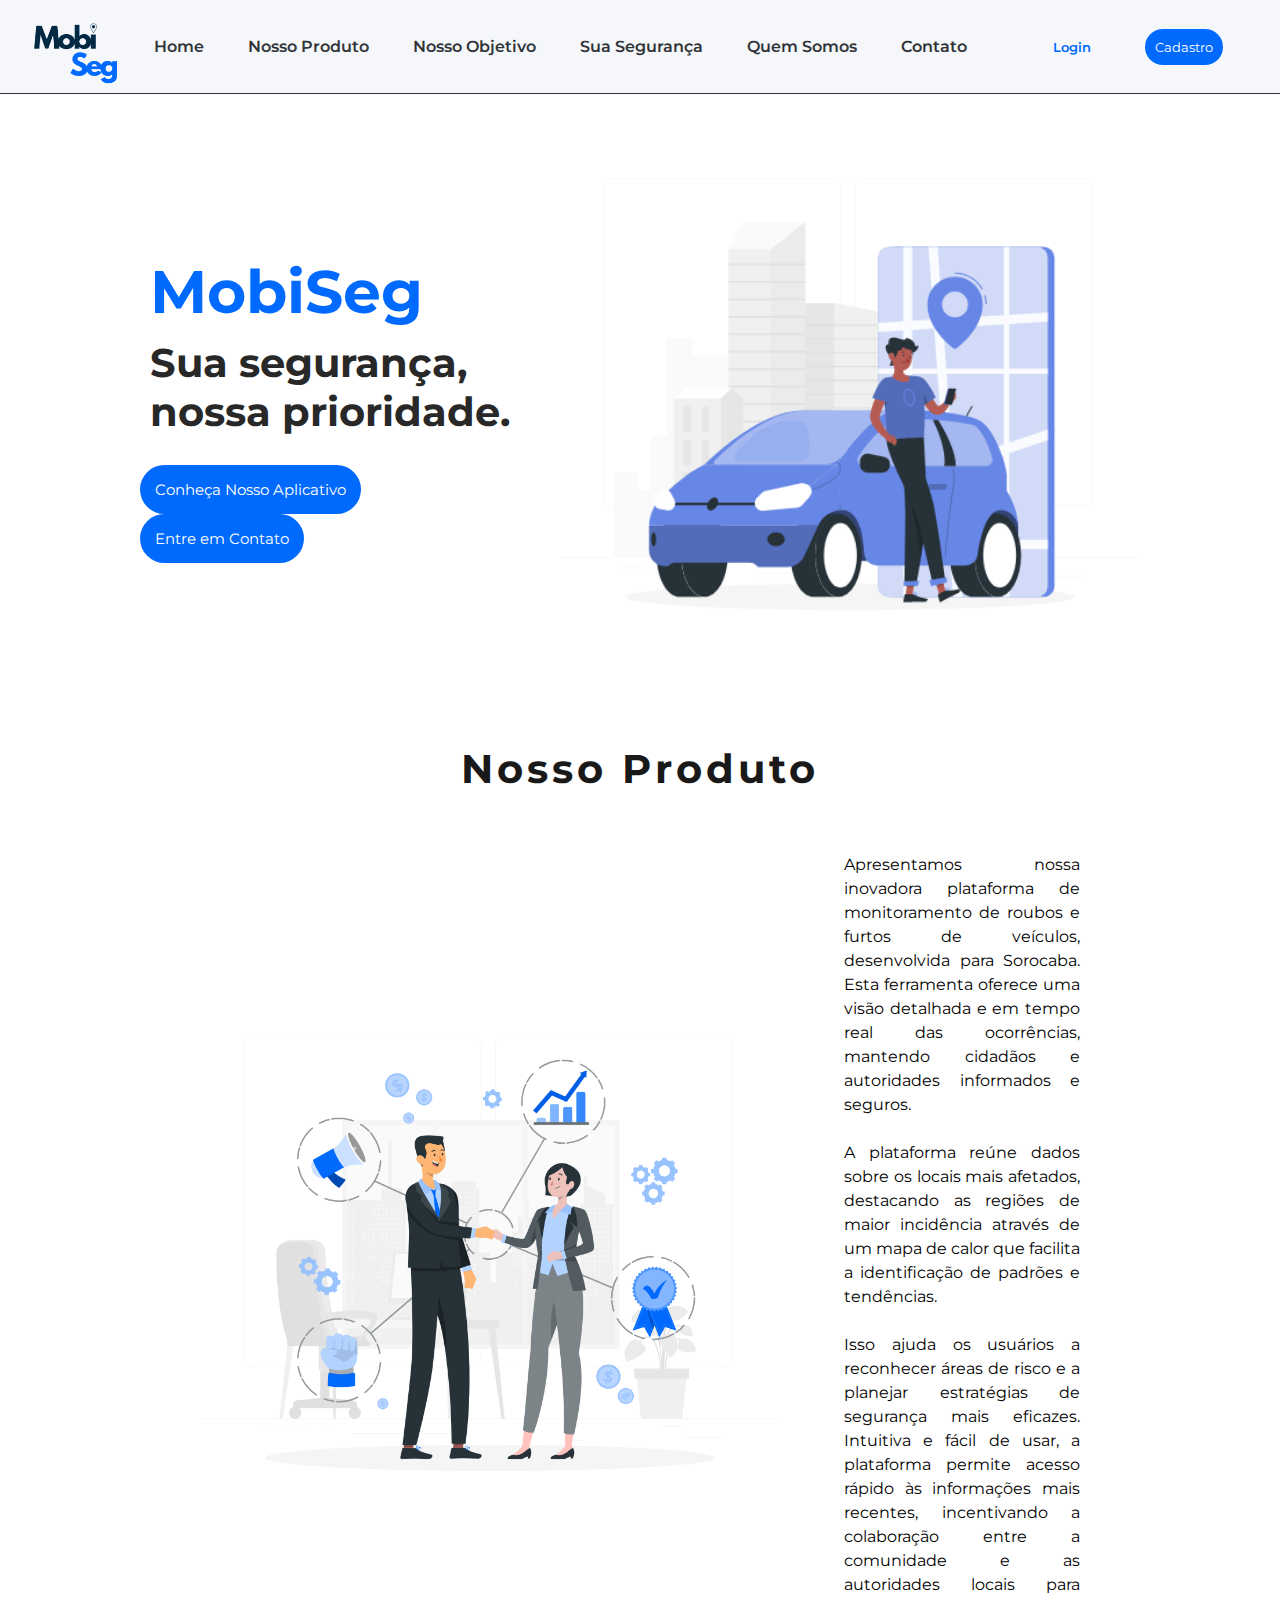
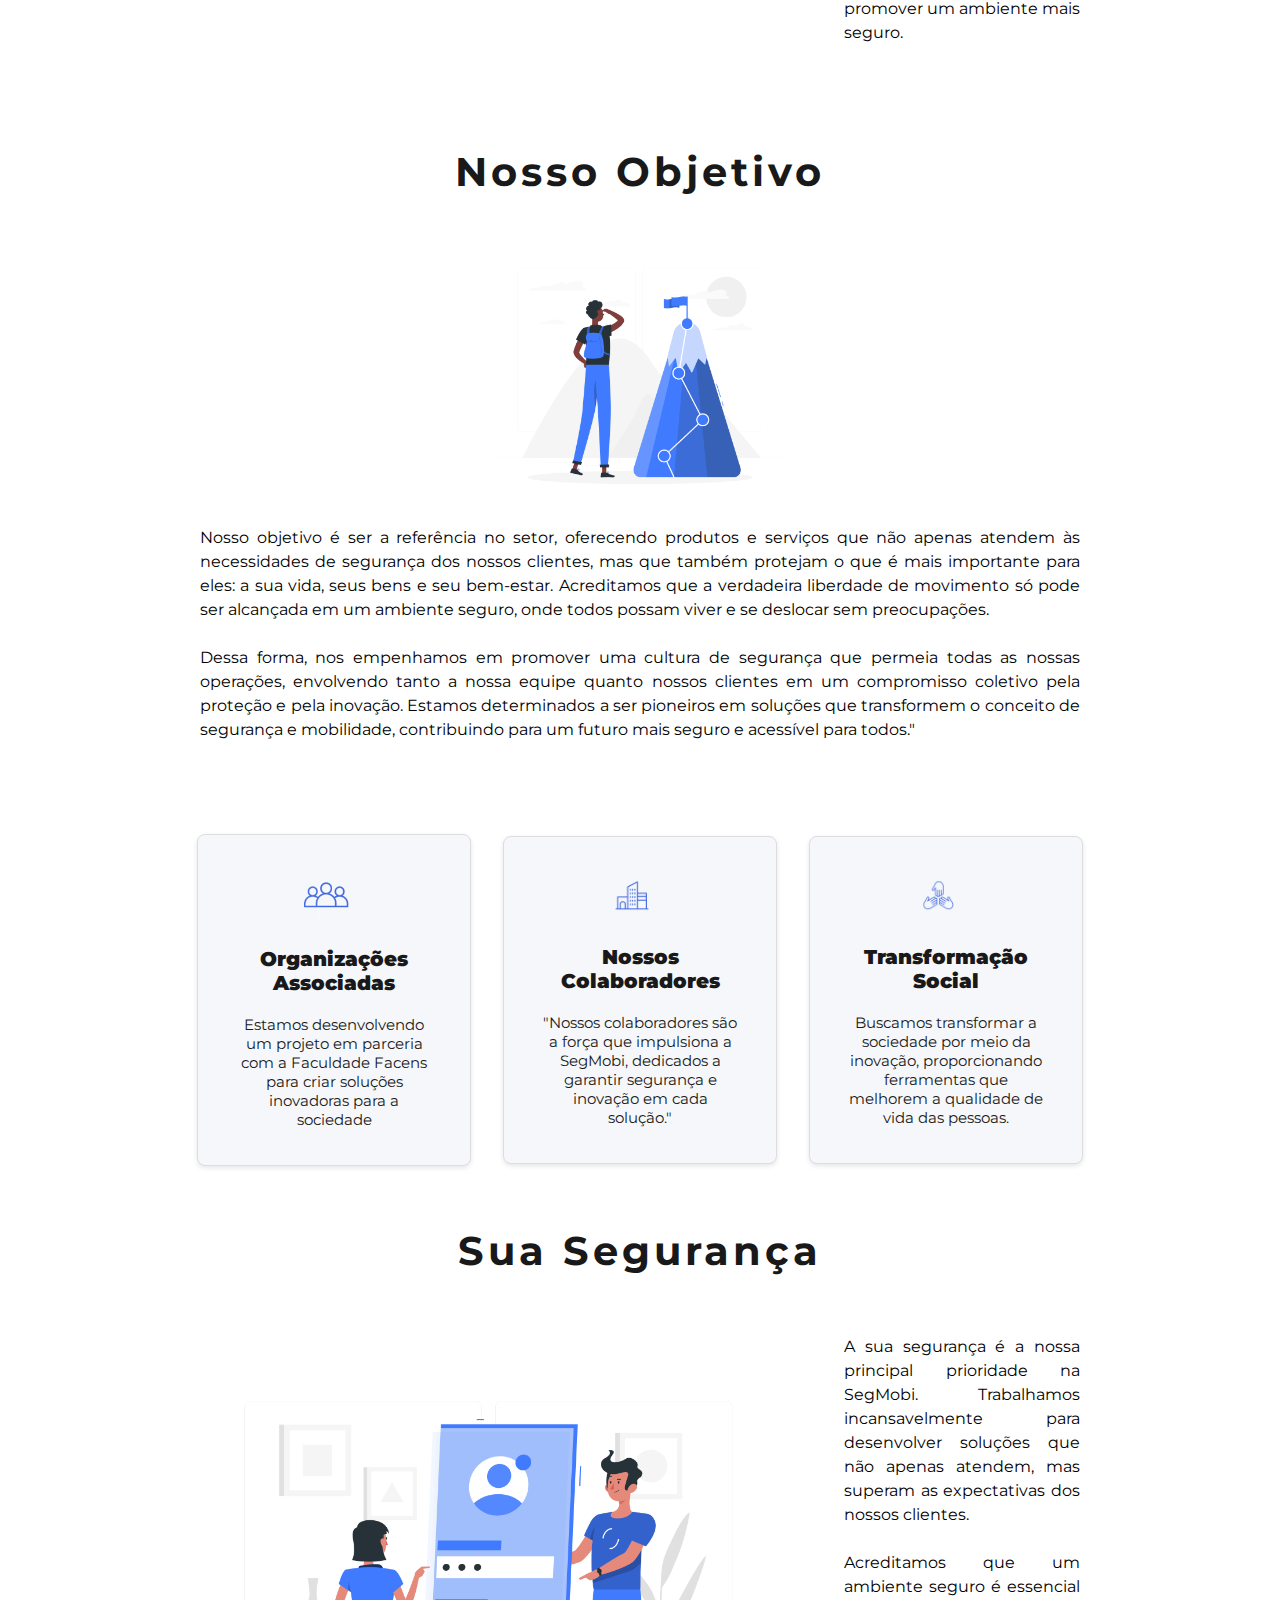
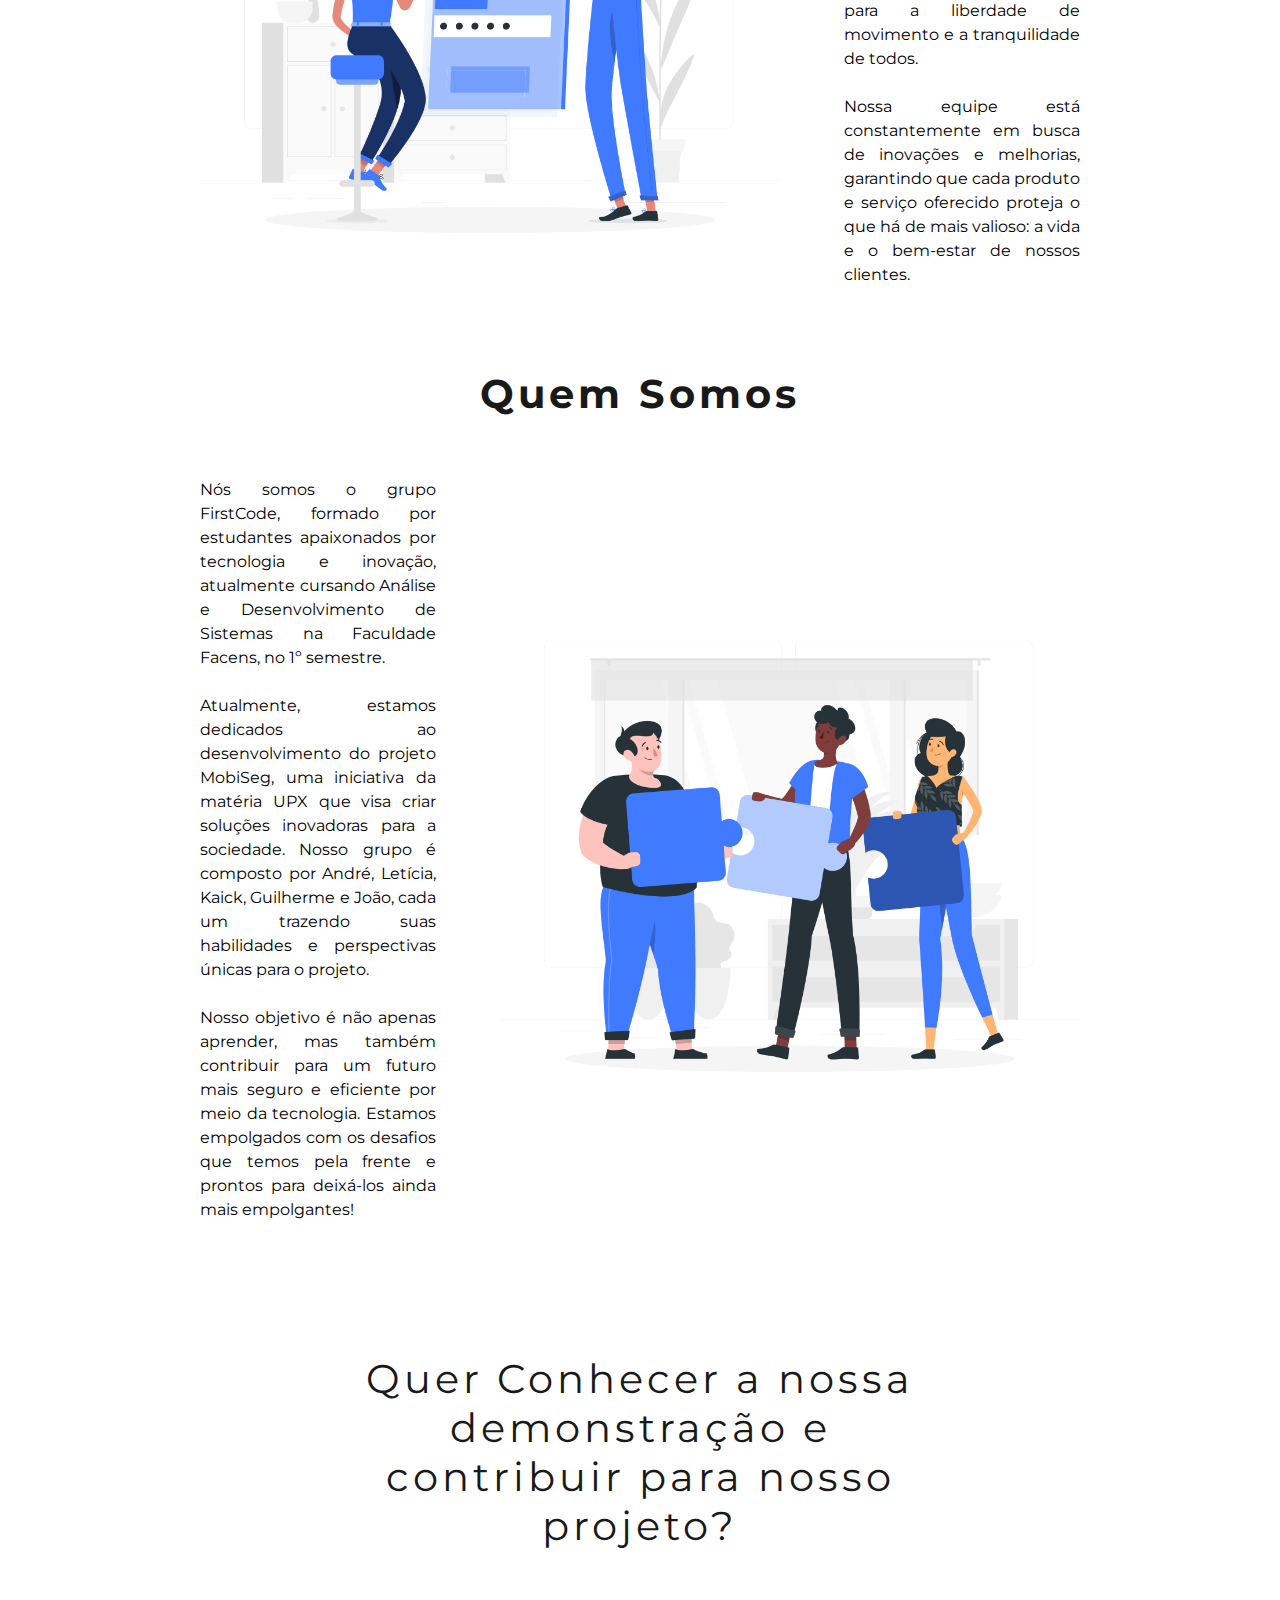
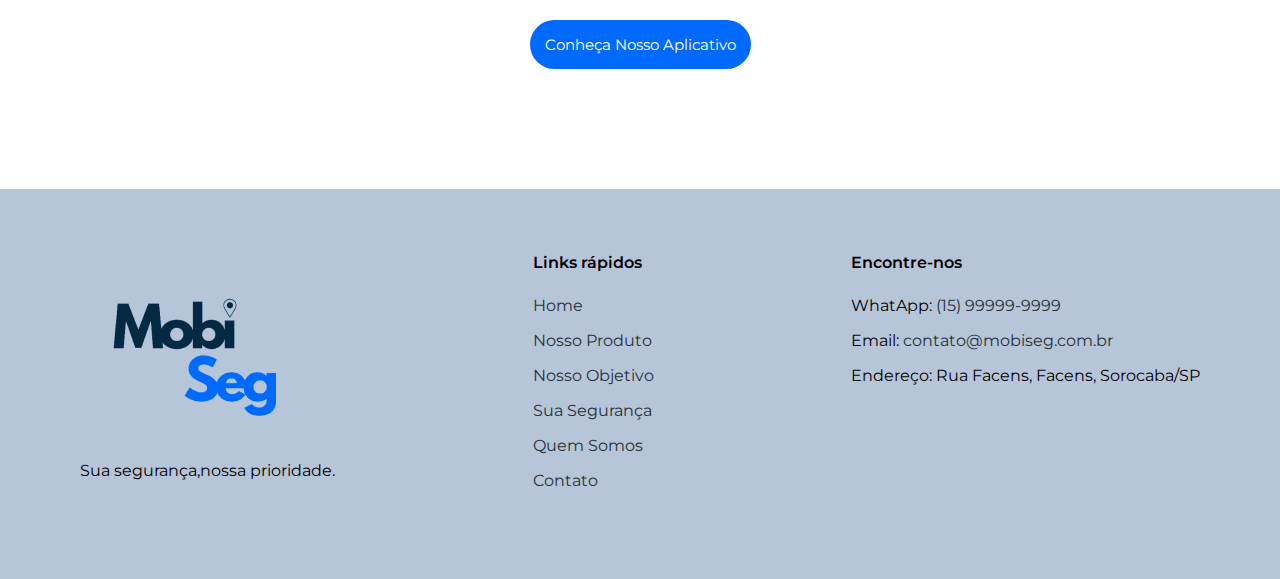
==== index.html @ c36cb2f4 "Update index.html" ====
<html>

<head>
    <title>MobiSeg</title>
    <meta name="description" content="MobiSeg, sua segurança, nossa prioridade.">
    <link rel="preconnect" href="https://fonts.googleapis.com">
    <link rel="preconnect" href="https://fonts.gstatic.com" crossorigin>
    <link href="https://fonts.googleapis.com/css2?family=Montserrat:ital,wght@0,100..900;1,100..900&display=swap" rel="stylesheet">
    <link rel="shortcut icon" type="imagex/png" href="./img/icon.png">

    <!--Cascading Style Sheets-->
    <link rel="stylesheet" href="styles.css">

    <!--termos-->

    <meta name="adopt-website-id" content="5f9a868d-3889-4080-bf3d-c4d007cd2f57" />
    <script src="//tag.goadopt.io/injector.js?website_code=5f9a868d-3889-4080-bf3d-c4d007cd2f57" 
    class="adopt-injector"></script>
    
</head>

<body>
    <header>
        <img class="imgLogo" src="img/imgLogo.png" alt="MobiSeg">

        <nav>
            <a href="#home">Home</a>
            <a href="#nossoProduto">Nosso Produto</a>
            <a href="#nossoObjetivo">Nosso Objetivo</a>
            <a href="#suaSeguranca">Sua Segurança</a>
            <a href="#quemSomos">Quem Somos</a>
            <a href="#contato">Contato</a>
        </nav>
        <nav>
            <a href="erro.html"><button class="buttonLogin">Login</button></a>
            <a href="erro.html"><button class="buttonCadastro">Cadastro</button></a>
        </nav>
    </header>

    <main> 
        
        <section id="home">
            
            <div>
                <h1 class="tituloInicioMobiseg">MobiSeg</h1>
                <h1 class="tituloInicio">Sua segurança, <br>nossa prioridade.</h1>
                <br>
                <a href="#demonstracao"><button class="buttonDemonstracao">Conheça Nosso Aplicativo</button></a>
                <a href="#contato"><button class="buttonContato">Entre em Contato</button></a>
            </div>

            <img class="img" src="img/driver.gif" alt="">

        </section>

        <section id="nossoProduto">
            
            <h1 class="titulos">Nosso Produto</h1>

            <article class="nossoProduto">

                <img class="img" src="img/imgProduto.png" alt="">

                <div>
                
                    <p class="paragrafo">Apresentamos nossa inovadora plataforma de monitoramento de roubos e furtos de veículos, desenvolvida para Sorocaba. Esta ferramenta oferece uma visão detalhada e em tempo real das ocorrências, mantendo cidadãos e autoridades informados e seguros.
                        <br><br>
                        A plataforma reúne dados sobre os locais mais afetados, destacando as regiões de maior incidência através de um mapa de calor que facilita a identificação de padrões e tendências. 
                        <br><br>
                        Isso ajuda os usuários a reconhecer áreas de risco e a planejar estratégias de segurança mais eficazes.
                        Intuitiva e fácil de usar, a plataforma permite acesso rápido às informações mais recentes, incentivando a colaboração entre a comunidade e as autoridades locais para promover um ambiente mais seguro.
                    </p>
                    
                </div>

            </article>

        </section>

        <section id="nossoObjetivo">
            
            <h1 class="titulos">Nosso Objetivo</h1>

            <img class="img2" src="img/imgObjetivo.png" alt="">

                <div>
                
                    <p class="paragrafo">
                        Nosso objetivo é ser a referência no setor, oferecendo produtos e serviços que não apenas atendem às necessidades de segurança dos nossos clientes, mas que também protejam o que é mais importante para eles: a sua vida, seus bens e seu bem-estar. Acreditamos que a verdadeira liberdade de movimento só pode ser alcançada em um ambiente seguro, onde todos possam viver e se deslocar sem preocupações.                    
                        <br><br>
                        Dessa forma, nos empenhamos em promover uma cultura de segurança que permeia todas as nossas operações, envolvendo tanto a nossa equipe quanto nossos clientes em um compromisso coletivo pela proteção e pela inovação. Estamos determinados a ser pioneiros em soluções que transformem o conceito de segurança e mobilidade, contribuindo para um futuro mais seguro e acessível para todos."
                    </p> 
                    
                </div>

                <section class="boxCards">
            
                    <div class="card">
                        <div class="container">
                            <img class="imgCard" src="img/pessoas.png" alt="">
                            <h4 class="cardTitulo"><b>Organizações Associadas</b></h4> 
                            <p class="cardParagrafo">Estamos desenvolvendo um projeto em parceria com a Faculdade Facens para criar soluções inovadoras para a sociedade</p> 
                        </div>
                    </div>
        
                    <div class="card">
                        <div class="container">
                            <img class="imgCard" src="img/predio.png" alt="">
                            <h4 class="cardTitulo"><b>Nossos Colaboradores</b></h4> 
                            <p class="cardParagrafo">"Nossos colaboradores são a força que impulsiona a SegMobi, dedicados a garantir segurança e inovação em cada solução."</p> 
                        </div>
                    </div>

                    <div class="card">
                        <div class="container">
                            <img class="imgCard" src="img/mao.png" alt="">
                            <h4 class="cardTitulo"><b>Transformação Social</b></h4> 
                            <p class="cardParagrafo">Buscamos transformar a sociedade por meio da inovação, proporcionando ferramentas que melhorem a qualidade de vida das pessoas.</p> 
                        </div>
                    </div>

                </section>

        </section>

        <section id="suaSeguranca">
            
            <h1 class="titulos">Sua Segurança</h1>

            <article class="suaSeguranca">

                <img class="img" src="img/imgSeguranca.png" alt="">

                <div>
                
                    <p class="paragrafo">
                        A sua segurança é a nossa principal prioridade na SegMobi. Trabalhamos incansavelmente para desenvolver soluções que não apenas atendem, mas superam as expectativas dos nossos clientes. 
                        <br><br>
                        Acreditamos que um ambiente seguro é essencial para a liberdade de movimento e a tranquilidade de todos.
                        <br><br> 
                        Nossa equipe está constantemente em busca de inovações e melhorias, garantindo que cada produto e serviço oferecido proteja o que há de mais valioso: a vida e o bem-estar de nossos clientes.
                    </p>
                    
                </div>

            </article>

        </section>

        <section id="quemSomos">
            
            <h1 class="titulossomos">Quem Somos</h1>

            <article class="quemSomos">

                <div>
                
                    <p class="paragrafo">
                        Nós somos o grupo FirstCode, formado por estudantes apaixonados por tecnologia e inovação, atualmente cursando Análise e Desenvolvimento de Sistemas na Faculdade Facens, 
                        no 1º semestre. 
                        <br><br>
                        Atualmente, estamos dedicados ao desenvolvimento do projeto MobiSeg, uma iniciativa da matéria UPX que visa criar soluções inovadoras para a sociedade. 
                        Nosso grupo é composto por André, Letícia, Kaick, Guilherme e João, cada um trazendo suas habilidades e perspectivas únicas para o projeto.
                        <br><br>
                        Nosso objetivo é não apenas aprender, mas também contribuir para um futuro mais seguro e eficiente por meio da tecnologia. Estamos empolgados com os desafios que temos pela frente 
                        e prontos para deixá-los ainda mais empolgantes!    
                    </p>
                    
                </div>

                <img class="img" src="img/imgQuemSomos.png" alt="">

            </article>

        </section>

        <section id="demonstracao">
    
                <div id="demo">
                
                    <p class="titulosdemo">
                        Quer Conhecer a nossa demonstração e contribuir para nosso projeto?
                    </p>

                    <a href="erro.html"><button class="buttonDemonstracaoBaixo">Conheça Nosso Aplicativo</button></a>
                    
                </div>

        </section>

    </main>

    <footer id="contato">
        <div>
            <img src="img/imgLogo.png" alt="SegMobi">
            <p class="paragrafo">Sua segurança,nossa prioridade.</p>
        </div>

        <div>
            <strong class="titulo">Links rápidos</strong>
            <nav>
                <a href="#home">Home</a>
                <a href="#nossoProduto">Nosso Produto</a>
                <a href="#nossoObjetivo">Nosso Objetivo</a>
                <a href="#suaSeguranca">Sua Segurança</a>
                <a href="#quemSomos">Quem Somos</a>
                <a href="#contato">Contato</a>
            </nav>
        </div>

        <div>
            <strong class="titulo">Encontre-nos</strong>
            <p>WhatApp: <a href="#" target="_blank">(15) 99999-9999</a></p>
            <p>Email: <a href="mailto:contato@mobiseg.com.br">contato@mobiseg.com.br</a></p>
            <p>Endereço: Rua Facens, Facens, Sorocaba/SP</p>
        </div>
    </footer>   
</body>

</html>
---- styles.css ----
*{
    box-sizing: border-box;
    font-family: 'Montserrat', sans-serif;
    margin: 0;
    padding: 0;
    text-decoration: none;
}

header{
    background-color:#F5F7FA;
    display: flex;
    align-items: center;
    justify-content: space-evenly;
    border-bottom: 1.5px solid #303439;
}

header nav a{
    color: #303439;
    font-weight: 600;
    text-decoration: none;
    margin: 20px;
}

.imgLogo{
    width: 100;
    height: 93;
    display: block;
}

.buttonLogin{
    background-color: #ffffff2c;
    border-radius: 25px;
    border: none;
    color: #006AFF;
    padding: 5px 10px;
    cursor: pointer;
    margin-left: 20px;
    font-weight: 600;
}

.buttonCadastro{
    background-color: #006AFF;
    border-radius: 25px;
    border: none;
    color: #ffff;
    padding: 10px 10px;
    cursor: pointer;
    margin-right: 20px;
}

#home{
    display: flex;
    align-items: center;
    gap: 32px;
    /*topo, direita, baixo, esquerda*/
    position: relative;
    padding: 20px 60px 10px 60px;
    margin: 0px 80px 0 80px;
}

.buttonDemonstracao{
    font-size: 15px;
    background-color: #006AFF;
    border-radius: 25px;
    border: none;
    color: #ffff;
    padding: 15px 15px;
    cursor: pointer;
}

.buttonContato{
    font-size: 15px;
    background-color: #006AFF;
    border-radius: 25px;
    border: none;
    color: #ffff;
    padding: 15px 15px;
    cursor: pointer;
}

.tituloInicioMobiseg{
    text-align: justify;
    font-size: 60px;
    color: #006AFF;
    margin: 10px;
}

.tituloInicio{
    text-align: justify;
    font-size: 40px;
    color: #282828;
    margin: 10px;
}

.titulos {
    text-align: center;
    font-size: 40px;
    color: #191919;
    letter-spacing: 4px;
    margin: 20px;
    padding: 20px;
}

.titulossomos {
    text-align: center;
    font-size: 40px;
    color: #191919;
    letter-spacing: 4px;
    margin: 20px;
    padding: 20px;
}

.titulosdemo {
    text-align: center;
    font-size: 40px;
    color: #191919;
    letter-spacing: 4px;
    margin: 20px;
    padding: 50px 120px 50px 120px;
}

.paragrafo{
    line-height: 150%;
    margin-bottom: 32px;
    text-align: justify;
}

.img{
    width: 580;
    height: 580;
    display: block;
    margin: 0 auto;
}

.img2{
    width: 290;
    height: 290;
    display: block;
    margin: 0 auto;
}

.nossoProduto{
    display: flex;
    align-items: center;
    gap: 64px;
    padding: 20px 120px 10px 120px;
    margin: 0px 80px 0 80px;
}

#nossoObjetivo{
    align-items: center;
    gap: 64px;
    padding: 20px 120px 10px 120px;
    margin: 0px 80px 0 80px;
}

.boxCards{
    display: flex;
    align-items: center;
    gap: 32px;
    position: relative;
    display: flex;
    justify-content: center;
    padding: 60px 120px 10px 120px;
    margin: 0px 80px 0 80px;
}

.card {
    background-color: #F5F7FA;
    border-radius: 5px;
    transition: 0.3s;

    background-color: #F5F7FA;  
    border: 1px solid #ddd;
    border-radius: 8px;
    padding: 16px;  
    box-shadow: 0 2px 5px rgba(0, 0, 0, 0.1);
    transition: transform 0.3s;
}
  
.card:hover {
    box-shadow: 0 8px 16px 0 #006aff47;
    transform: translateY(-5px);
}
  
.container {
    display: grid;
    grid-template-columns: repeat(auto-fill, minmax(200px, 1fr));
    gap: 20px; /* Espaçamento entre os cards */
    padding: 20px;
}

.imgcard{
    width: 30%;
    padding: 0;
    display: block;
    margin: 0 auto;
}

.cardTitulo{
    text-align: center;
    font-size: 20px;
    color: #191919;
}

.cardParagrafo{
    text-align: center;
    font-size: 15px;
    color: #191919;

}

.suaSeguranca{
    display: flex;
    align-items: center;
    gap: 64px;
    padding: 20px 120px 10px 120px;
    margin: 0px 80px 0 80px;
}

.quemSomos{
    display: flex;
    align-items: center;
    gap: 64px;
    padding: 20px 120px 10px 120px;
    margin: 0px 80px 0 80px;
}

#demonstracao{
    align-items: center;
    gap: 64px;
    padding: 20px 120px 120px 120px;
    margin: 0px 80px 0 80px;
}

.buttonDemonstracaoBaixo{
    font-size: 15px;
    background-color: #006AFF;
    border-radius: 25px;
    border: none;
    color: #ffff;
    padding: 15px 15px;
    cursor: pointer;
    display: block;
    margin: 0 auto;
}

footer{
   background-color: #0837784a;
   display: flex;
   justify-content: space-between;
   gap: 80px;
   padding: 64px 80px;
} 

footer img,
footer .titulo{
    display: block;
    font-weight: 600;
    margin-bottom: 24px;
}

footer nav a{
    color: #263138;
    display: block;
    margin-bottom: 16px;
    text-decoration: none;
}

footer p{
    margin-bottom: 16px;
    max-width: 350px;
}

footer p a{
    color: #263138;
    text-decoration: none;
}

#copright{
    background-color: #263138;
    text-align: center;
    padding: 24px;
    color: #ffff;
}

#copright a{
    color:#ff9a6c;
}

/*.quemSomos, ------- Codigo para deixar o site resposivo
.nossoProduto, 
.suaSeguranca {
    flex-direction: column;
    gap: 10px;
    padding: 10px;
    text-align: center;
}
*/

@media (max-width: 320px) {

    header {
        flex-direction: column;
        padding: 10px;
    }


    #home {
        flex-direction: column;
        align-items: center;
        padding: 10px;
        margin: 0;
    }

    .tituloInicioMobiseg {
        font-size: 28px;
        text-align: center;
    }

    .tituloInicio {
        font-size: 22px;
        text-align: center;
    }

    .titulos,
    .titulossomos,
    .titulosdemo {
        font-size: 22px;
        letter-spacing: 1px;
    }

    /* Ajuste para "Nosso Produto" e "Sua Segurança" */
    .quemSomos,
    .nossoProduto, 
    .suaSeguranca {
        flex-direction: column;
        gap: 10px;
        padding: 10px;
        text-align: center; /* Centraliza os textos */
    }

    /* Outras regras de layout */
    .img,
    .img2 {
        width: 100%;
        height: auto;
    }

    .quemSomos,
    #nossoObjetivo,
    #demonstracao,
    .boxCards {
        flex-direction: column;
        gap: 10px;
        padding: 10px;
    }

    .container {
        grid-template-columns: 1fr;
        gap: 10px;
    }

    .imgcard {
        width: 80%;
    }

    .card {
        width: 100%;
    }

    footer {
        flex-direction: column;
        gap: 10px;
        padding: 20px 10px;
    }
}

::-webkit-scrollbar{
    width: 7px;
    }
::-webkit-scrollbar-thumb{
    background-color: #006AFF;
    }
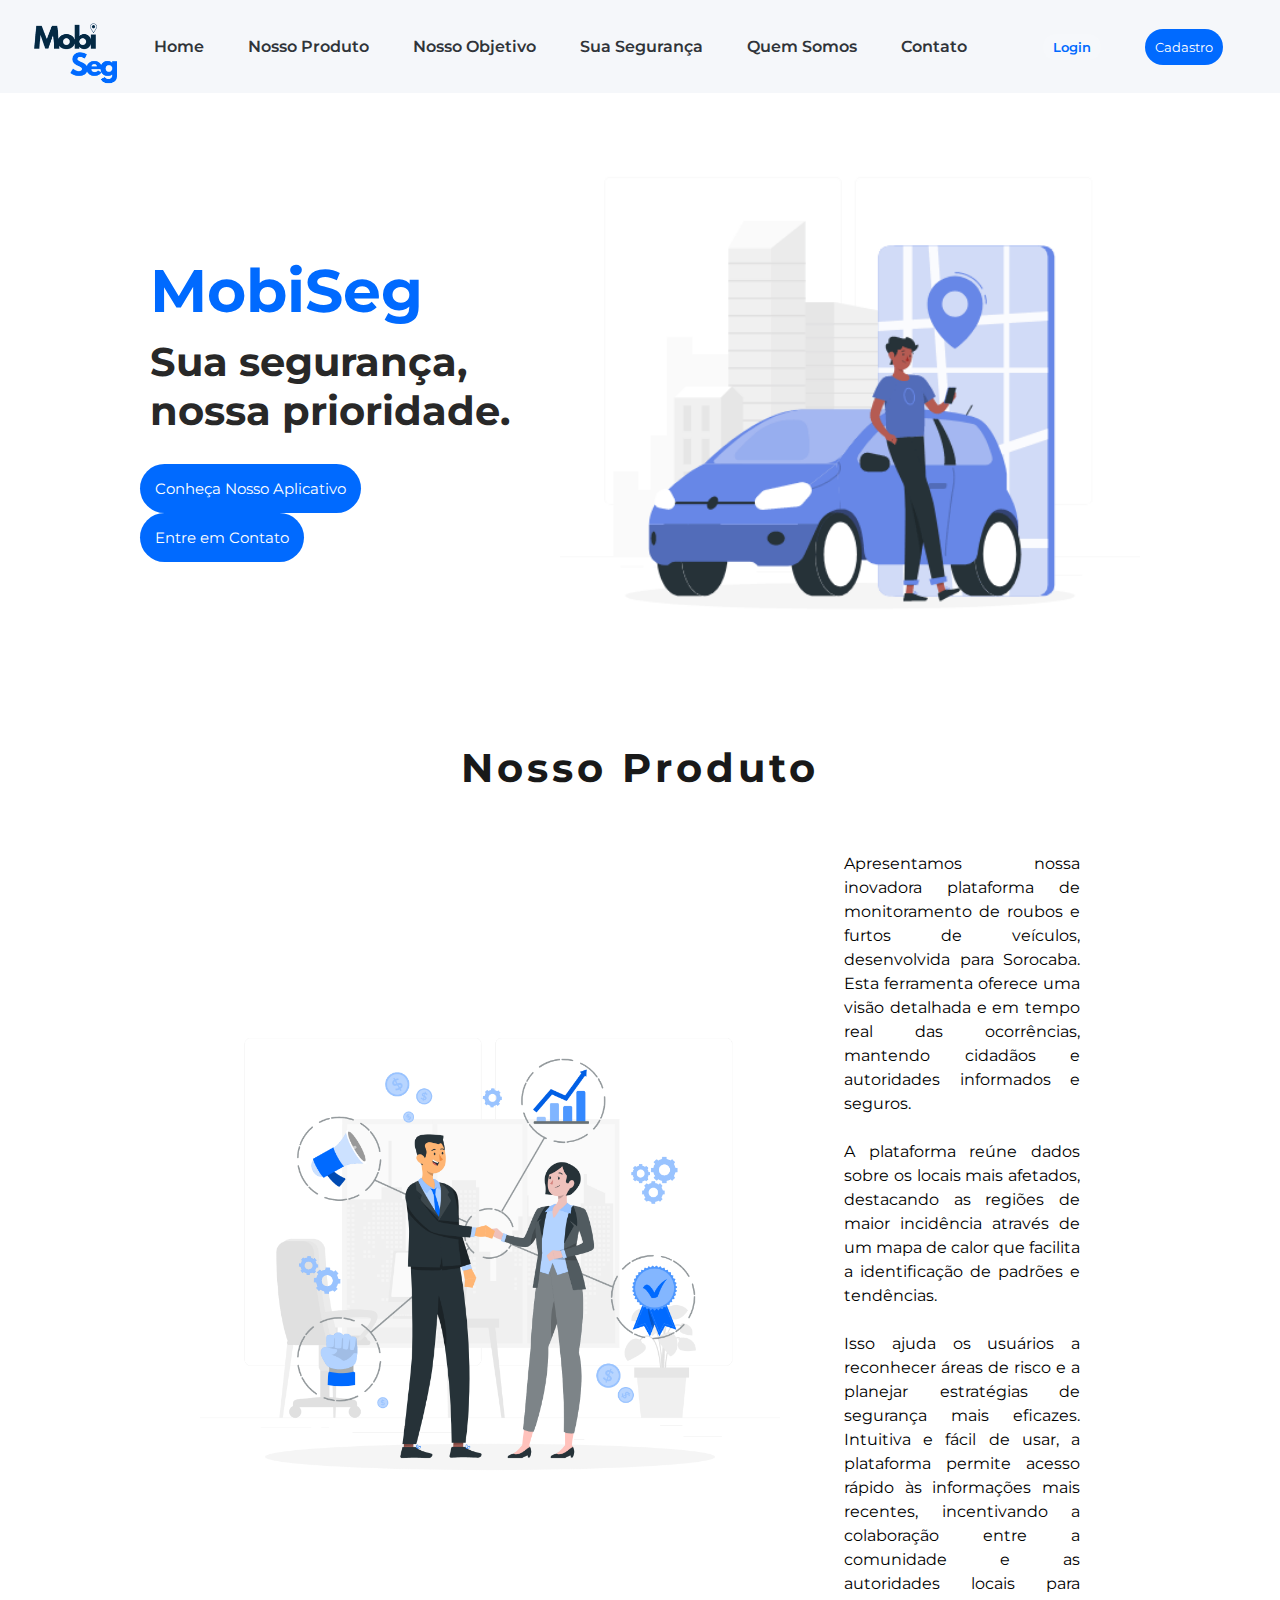
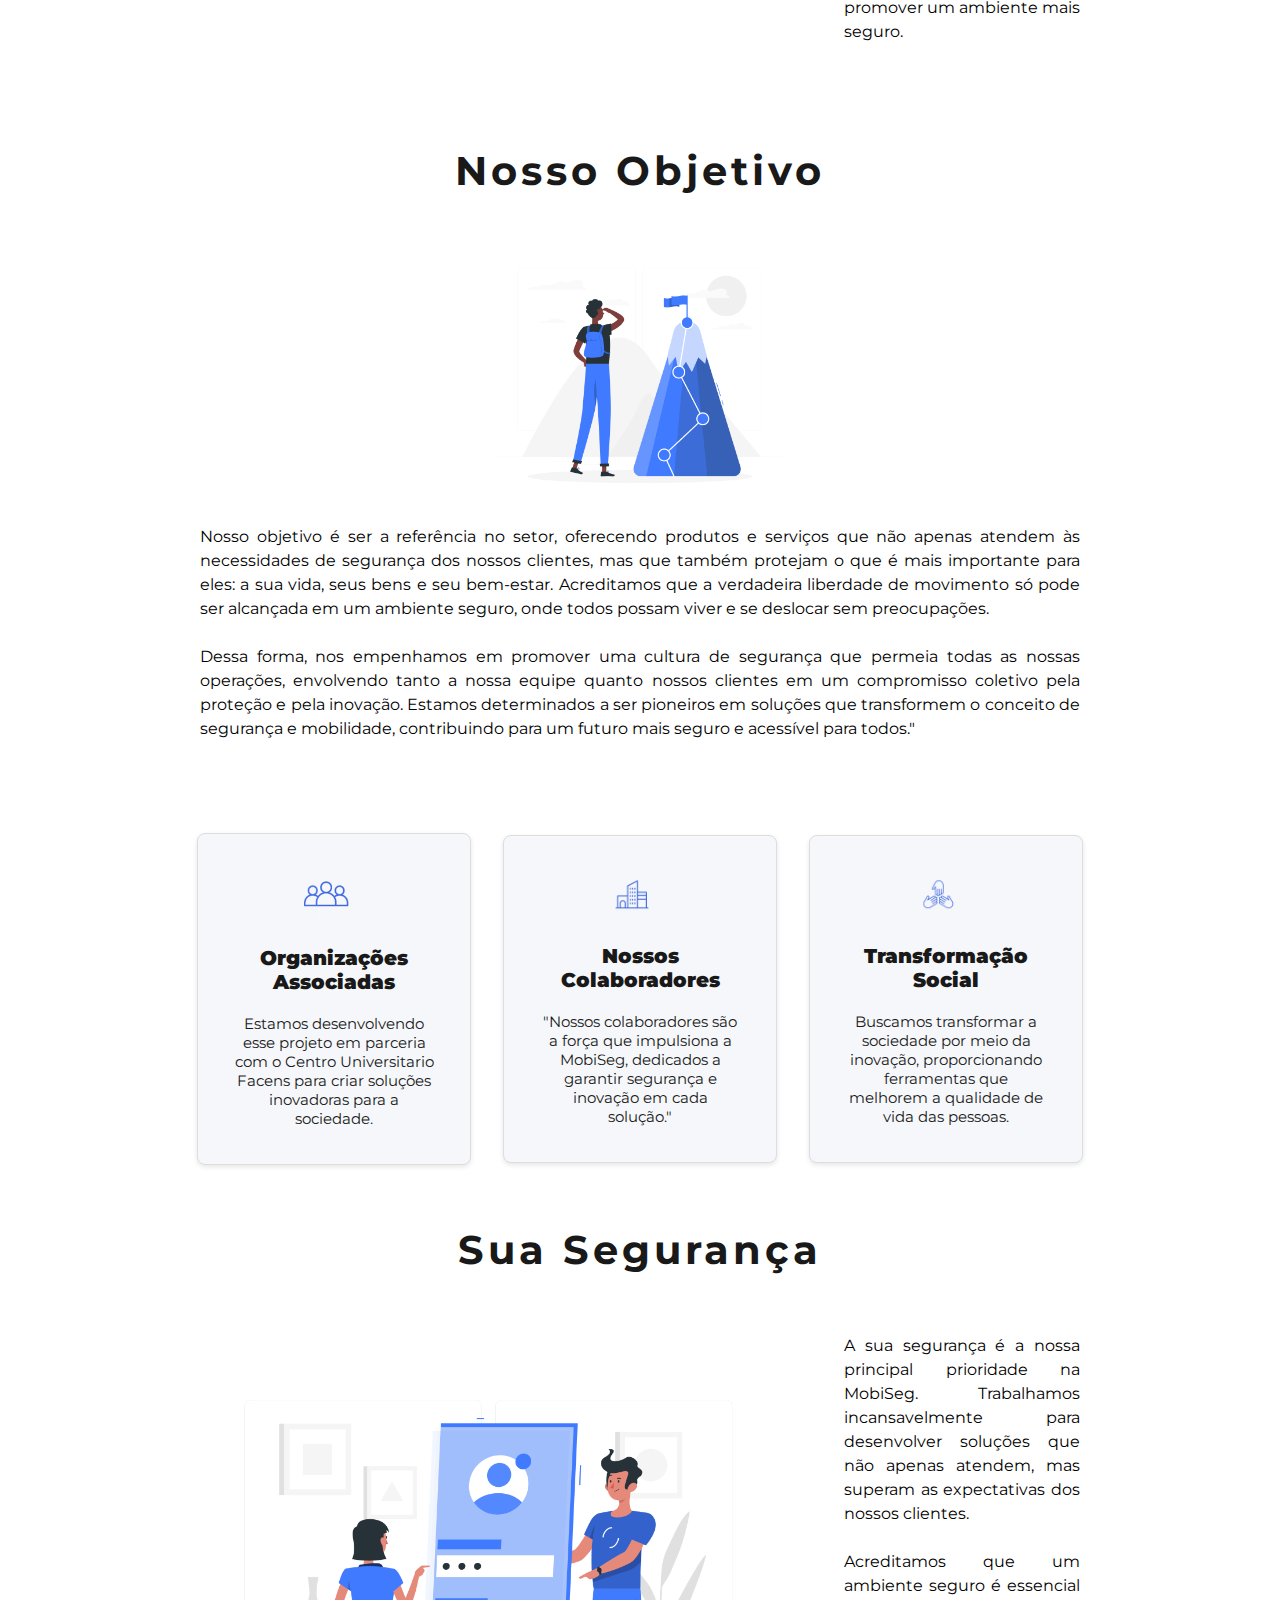
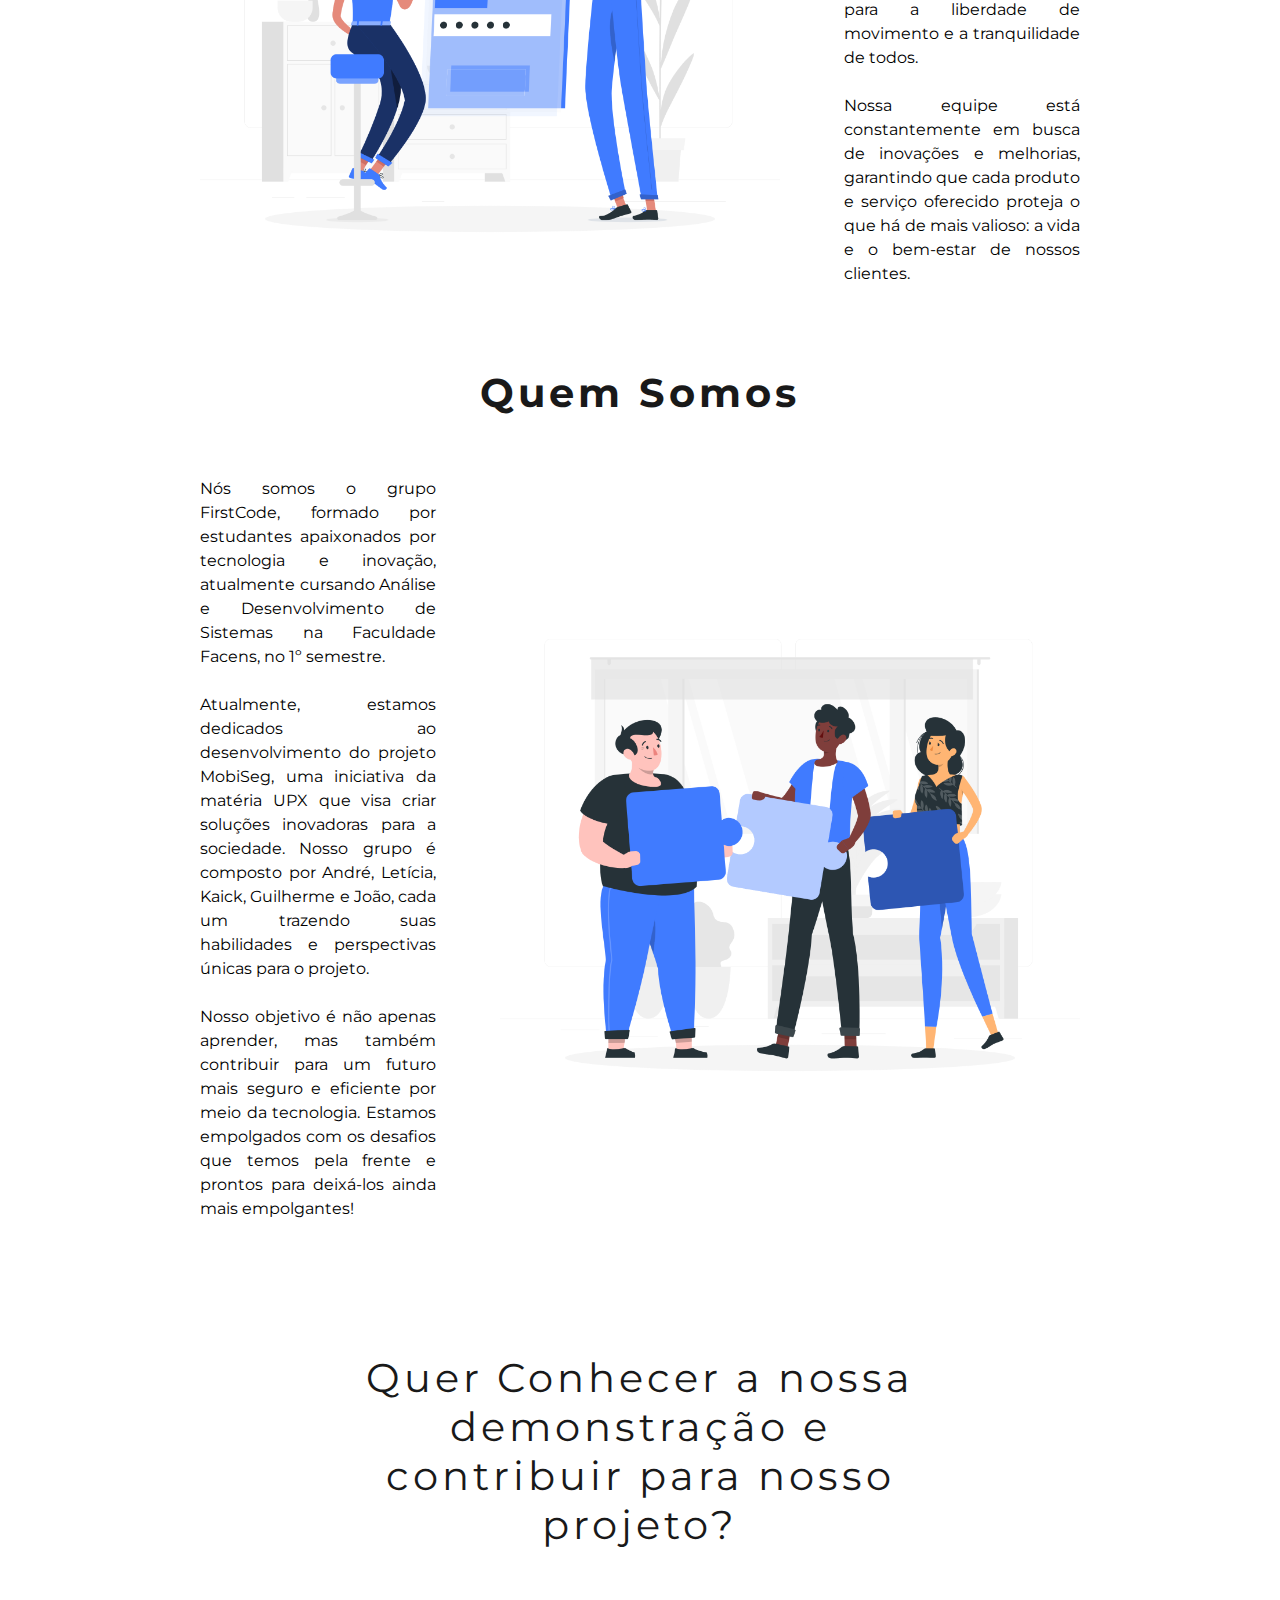
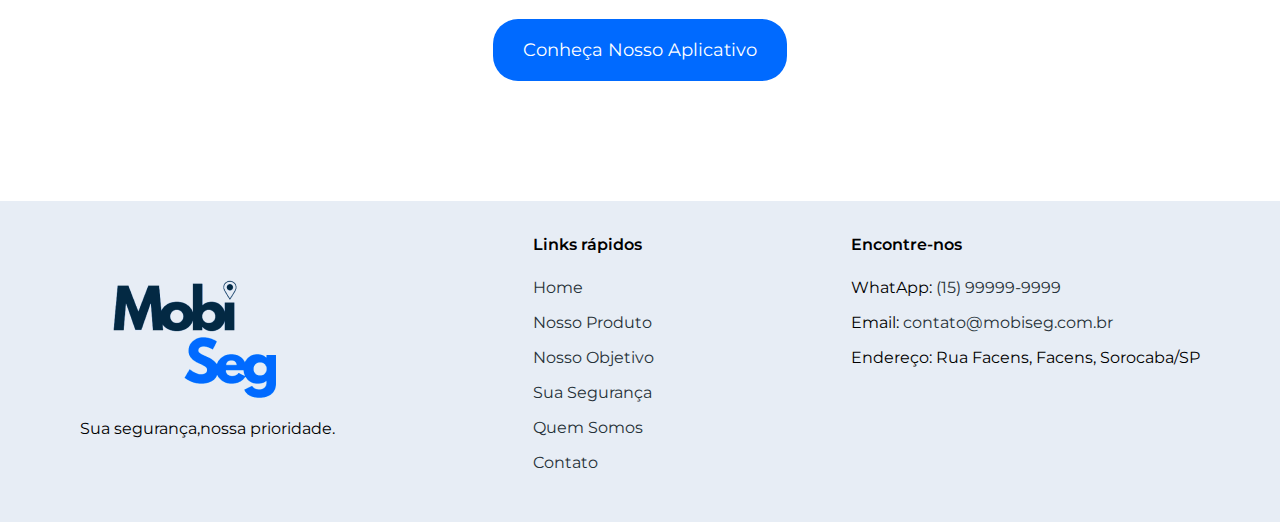
==== commit ccd41be0: "Update index.html" ====
--- a/index.html
+++ b/index.html
@@ -99,7 +99,7 @@
                         <div class="container">
                             <img class="imgCard" src="img/pessoas.png" alt="">
                             <h4 class="cardTitulo"><b>Organizações Associadas</b></h4> 
-                            <p class="cardParagrafo">Estamos desenvolvendo um projeto em parceria com a Faculdade Facens para criar soluções inovadoras para a sociedade</p> 
+                            <p class="cardParagrafo">Estamos desenvolvendo esse projeto em parceria com o Centro Universitario Facens para criar soluções inovadoras para a sociedade.</p> 
                         </div>
                     </div>
         
@@ -107,7 +107,7 @@
                         <div class="container">
                             <img class="imgCard" src="img/predio.png" alt="">
                             <h4 class="cardTitulo"><b>Nossos Colaboradores</b></h4> 
-                            <p class="cardParagrafo">"Nossos colaboradores são a força que impulsiona a SegMobi, dedicados a garantir segurança e inovação em cada solução."</p> 
+                            <p class="cardParagrafo">"Nossos colaboradores são a força que impulsiona a MobiSeg, dedicados a garantir segurança e inovação em cada solução."</p> 
                         </div>
                     </div>
 
@@ -134,7 +134,7 @@
                 <div>
                 
                     <p class="paragrafo">
-                        A sua segurança é a nossa principal prioridade na SegMobi. Trabalhamos incansavelmente para desenvolver soluções que não apenas atendem, mas superam as expectativas dos nossos clientes. 
+                        A sua segurança é a nossa principal prioridade na MobiSeg. Trabalhamos incansavelmente para desenvolver soluções que não apenas atendem, mas superam as expectativas dos nossos clientes. 
                         <br><br>
                         Acreditamos que um ambiente seguro é essencial para a liberdade de movimento e a tranquilidade de todos.
                         <br><br> 
--- a/styles.css
+++ b/styles.css
@@ -11,7 +11,7 @@
     display: flex;
     align-items: center;
     justify-content: space-evenly;
-    border-bottom: 1.5px solid #303439;
+    flex-wrap: wrap; /* Permite que os elementos se reorganizem em linhas se necessário */
 }
 
 header nav a{
@@ -234,45 +234,45 @@
 }
 
 .buttonDemonstracaoBaixo{
-    font-size: 15px;
-    background-color: #006AFF;
-    border-radius: 25px;
-    border: none;
-    color: #ffff;
-    padding: 15px 15px;
+    font-size: 18px;
+    background-color: #006AFF;
+    border-radius: 25px;
+    border: none;
+    color: #ffff;
+    padding: 20px 30px;
     cursor: pointer;
     display: block;
     margin: 0 auto;
 }
 
-footer{
-   background-color: #0837784a;
-   display: flex;
-   justify-content: space-between;
-   gap: 80px;
-   padding: 64px 80px;
-} 
-
-footer img,
-footer .titulo{
+footer {
+    background-color: #abc0dd4a;
+    display: flex;
+    justify-content: space-between;
+    gap: 80px;
+    padding: 34px 80px;
+    flex-wrap: wrap; /* Permite reorganização dos elementos */
+}
+
+footer .titulo {
     display: block;
     font-weight: 600;
     margin-bottom: 24px;
 }
 
-footer nav a{
+footer nav a {
     color: #263138;
     display: block;
     margin-bottom: 16px;
     text-decoration: none;
 }
 
-footer p{
+footer p {
     margin-bottom: 16px;
     max-width: 350px;
 }
 
-footer p a{
+footer p a {
     color: #263138;
     text-decoration: none;
 }
@@ -288,91 +288,40 @@
     color:#ff9a6c;
 }
 
-/*.quemSomos, ------- Codigo para deixar o site resposivo
-.nossoProduto, 
-.suaSeguranca {
-    flex-direction: column;
-    gap: 10px;
-    padding: 10px;
-    text-align: center;
-}
-*/
-
-@media (max-width: 320px) {
+@media (max-width: 390px) {
 
     header {
-        flex-direction: column;
-        padding: 10px;
-    }
-
-
-    #home {
-        flex-direction: column;
-        align-items: center;
-        padding: 10px;
-        margin: 0;
-    }
-
-    .tituloInicioMobiseg {
-        font-size: 28px;
-        text-align: center;
-    }
-
-    .tituloInicio {
-        font-size: 22px;
-        text-align: center;
-    }
-
-    .titulos,
-    .titulossomos,
-    .titulosdemo {
-        font-size: 22px;
-        letter-spacing: 1px;
-    }
-
-    /* Ajuste para "Nosso Produto" e "Sua Segurança" */
-    .quemSomos,
-    .nossoProduto, 
-    .suaSeguranca {
-        flex-direction: column;
-        gap: 10px;
-        padding: 10px;
-        text-align: center; /* Centraliza os textos */
-    }
-
-    /* Outras regras de layout */
-    .img,
-    .img2 {
-        width: 100%;
-        height: auto;
-    }
-
-    .quemSomos,
-    #nossoObjetivo,
-    #demonstracao,
-    .boxCards {
-        flex-direction: column;
-        gap: 10px;
-        padding: 10px;
-    }
-
-    .container {
-        grid-template-columns: 1fr;
-        gap: 10px;
-    }
-
-    .imgcard {
-        width: 80%;
-    }
-
-    .card {
-        width: 100%;
+        flex-direction: column; /* Reorganiza os elementos verticalmente */
+        justify-content: center;
+        padding: 20px;
+    }
+
+    header nav a {
+        margin: 10px 0; /* Reduz o espaço entre os links */
+        font-size: 14px; /* Ajusta o tamanho da fonte */
     }
 
     footer {
-        flex-direction: column;
-        gap: 10px;
-        padding: 20px 10px;
+        flex-direction: column; /* Organiza os itens em uma coluna */
+        padding: 32px 20px; /* Reduz o padding */
+        gap: 20px; /* Reduz o espaço entre os elementos */
+    }
+
+    footer p {
+        max-width: 100%; /* Permite que o texto ocupe toda a largura disponível */
+        text-align: center; /* Centraliza o texto */
+    }
+
+    footer nav {
+        text-align: center; /* Centraliza os links de navegação */
+    }
+
+    footer img {
+        margin: 0 auto 16px auto; /* Centraliza a imagem */
+    }
+
+    footer nav a {
+        font-size: 14px; /* Reduz o tamanho da fonte para telas menores */
     }
 }
 
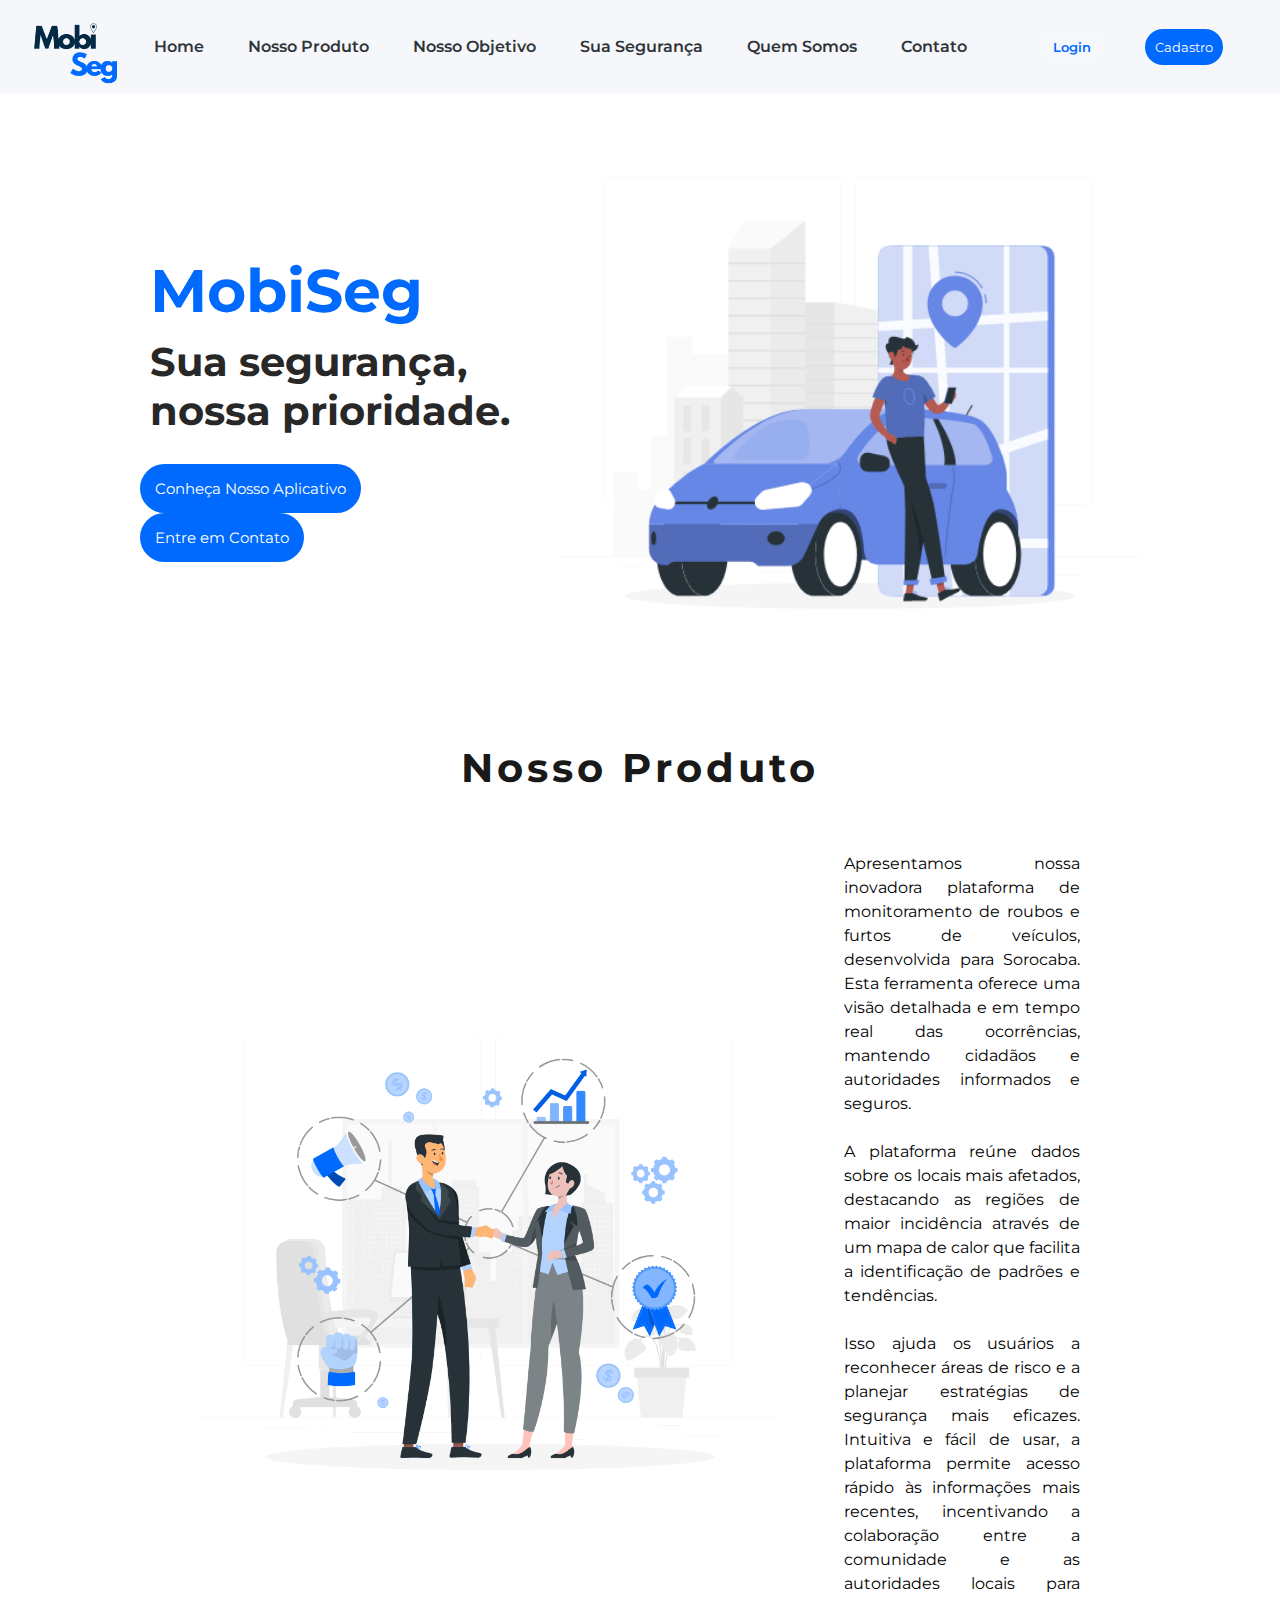
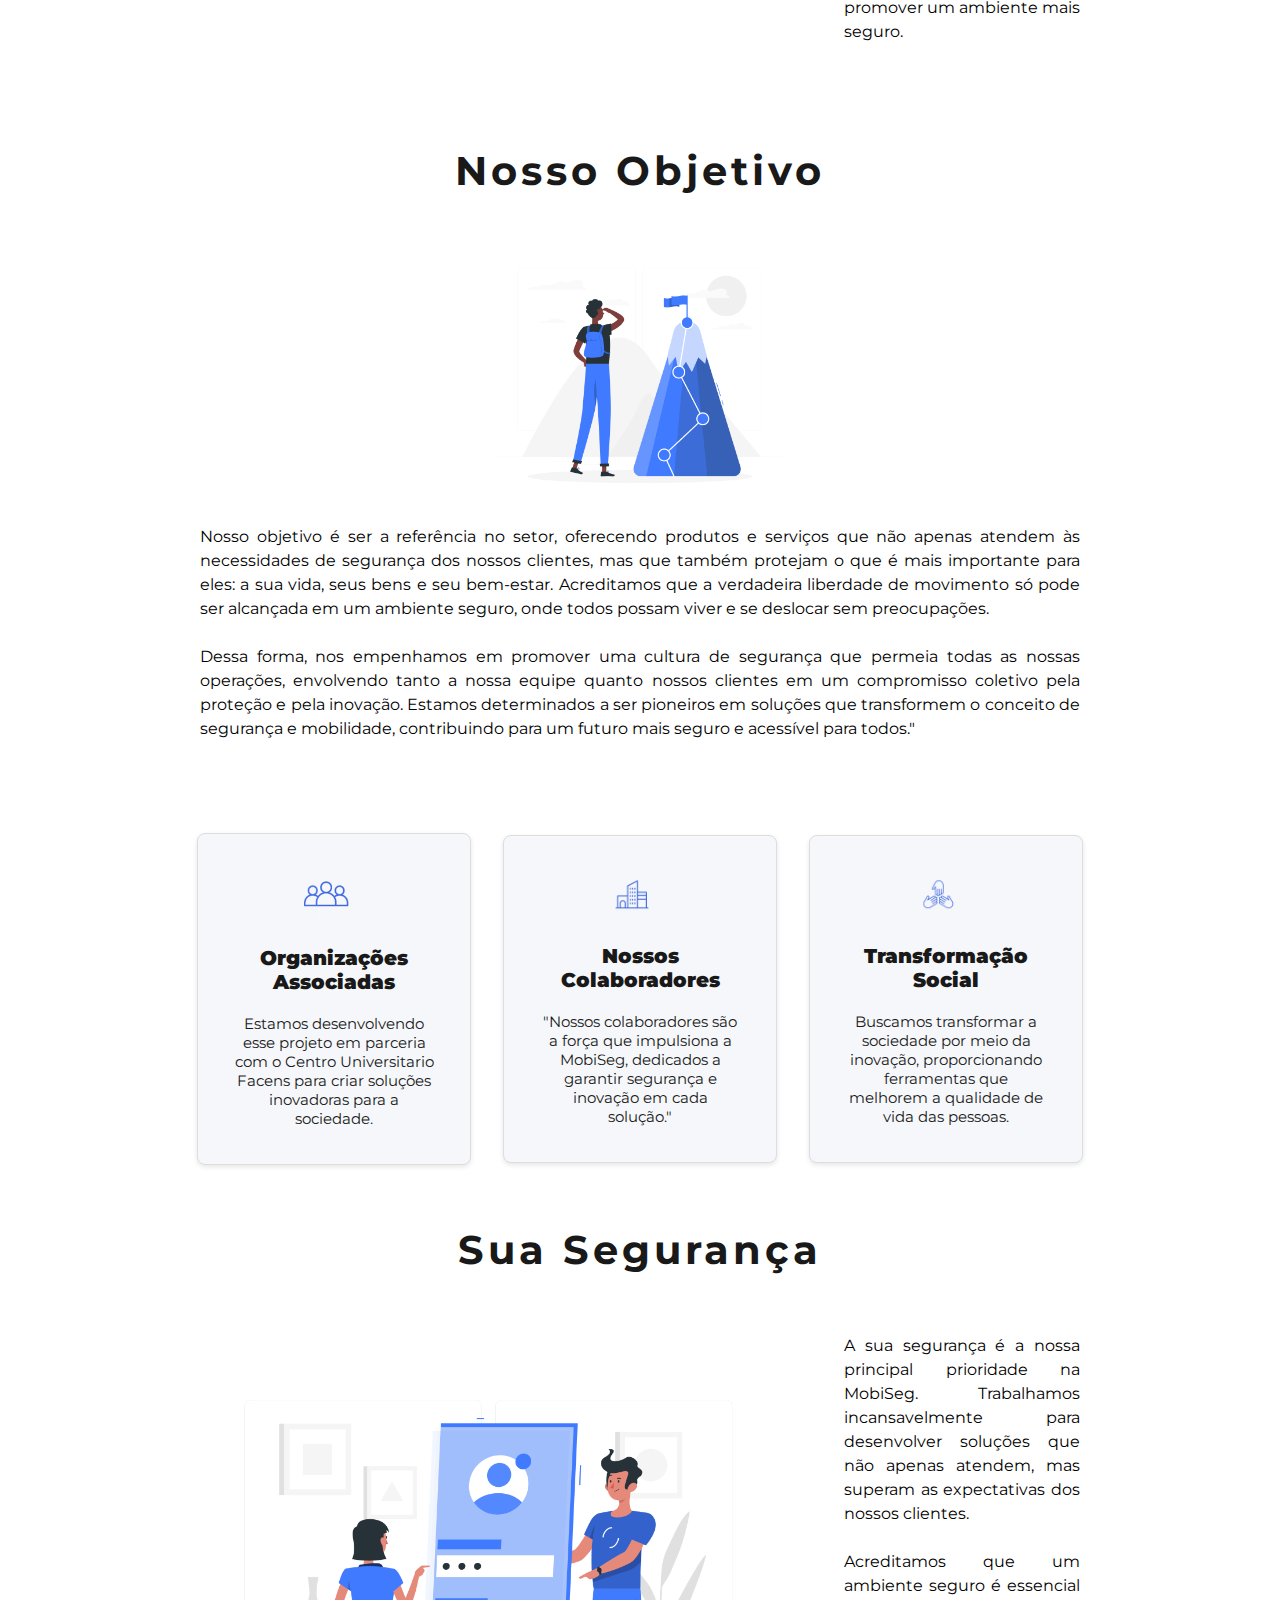
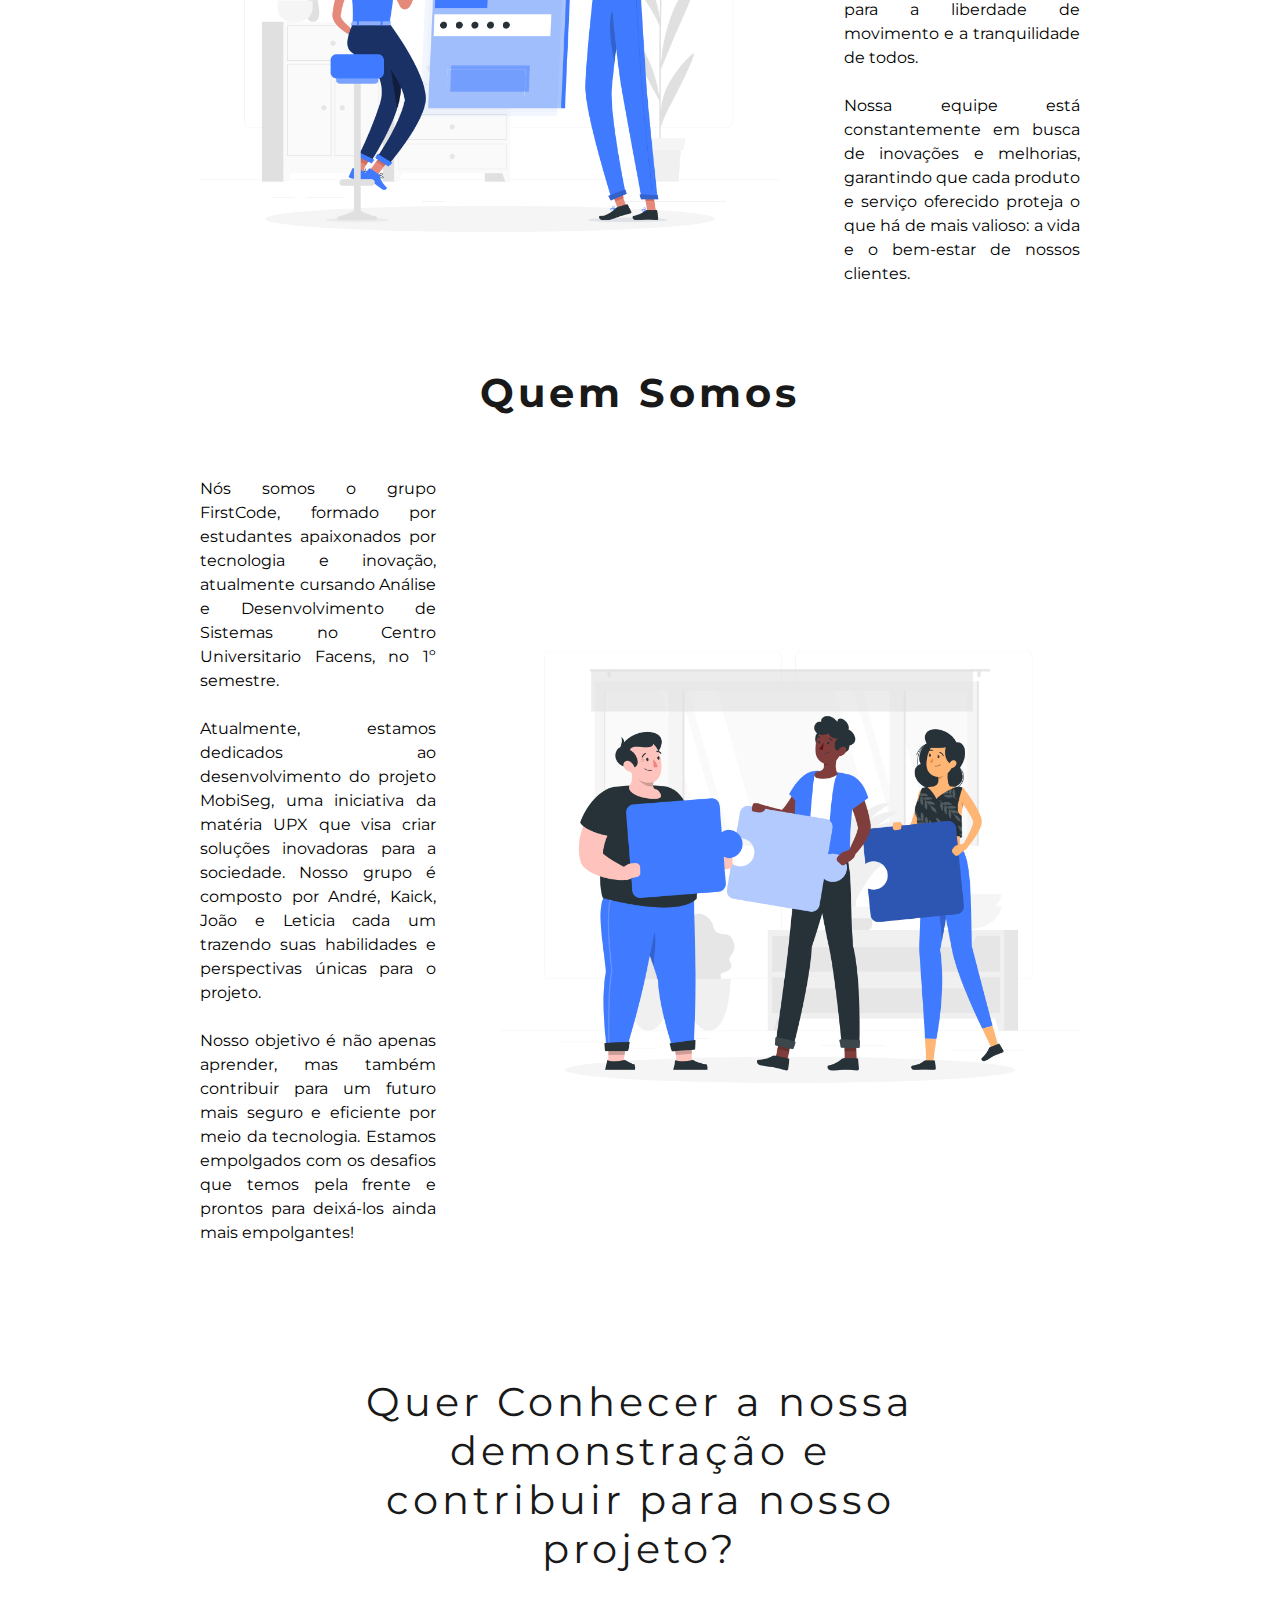
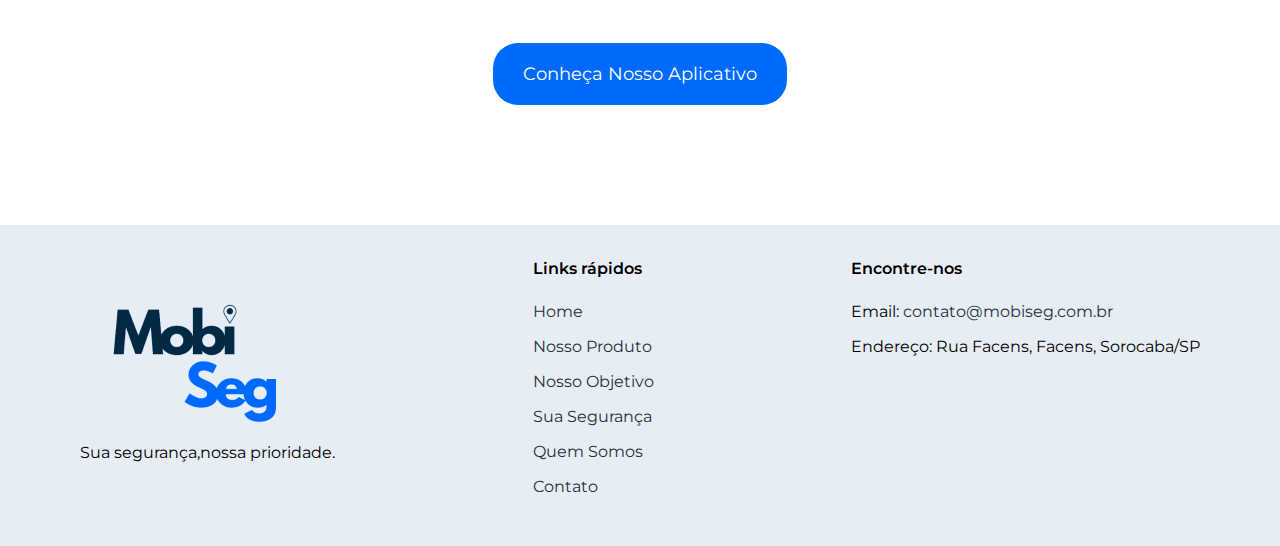
==== commit 9671800b: "Update index.html" ====
--- a/index.html
+++ b/index.html
@@ -156,11 +156,11 @@
                 <div>
                 
                     <p class="paragrafo">
-                        Nós somos o grupo FirstCode, formado por estudantes apaixonados por tecnologia e inovação, atualmente cursando Análise e Desenvolvimento de Sistemas na Faculdade Facens, 
+                        Nós somos o grupo FirstCode, formado por estudantes apaixonados por tecnologia e inovação, atualmente cursando Análise e Desenvolvimento de Sistemas no Centro Universitario Facens, 
                         no 1º semestre. 
                         <br><br>
                         Atualmente, estamos dedicados ao desenvolvimento do projeto MobiSeg, uma iniciativa da matéria UPX que visa criar soluções inovadoras para a sociedade. 
-                        Nosso grupo é composto por André, Letícia, Kaick, Guilherme e João, cada um trazendo suas habilidades e perspectivas únicas para o projeto.
+                        Nosso grupo é composto por André, Kaick, João e Leticia cada um trazendo suas habilidades e perspectivas únicas para o projeto.
                         <br><br>
                         Nosso objetivo é não apenas aprender, mas também contribuir para um futuro mais seguro e eficiente por meio da tecnologia. Estamos empolgados com os desafios que temos pela frente 
                         e prontos para deixá-los ainda mais empolgantes!    
@@ -210,7 +210,6 @@
 
         <div>
             <strong class="titulo">Encontre-nos</strong>
-            <p>WhatApp: <a href="#" target="_blank">(15) 99999-9999</a></p>
             <p>Email: <a href="mailto:contato@mobiseg.com.br">contato@mobiseg.com.br</a></p>
             <p>Endereço: Rua Facens, Facens, Sorocaba/SP</p>
         </div>
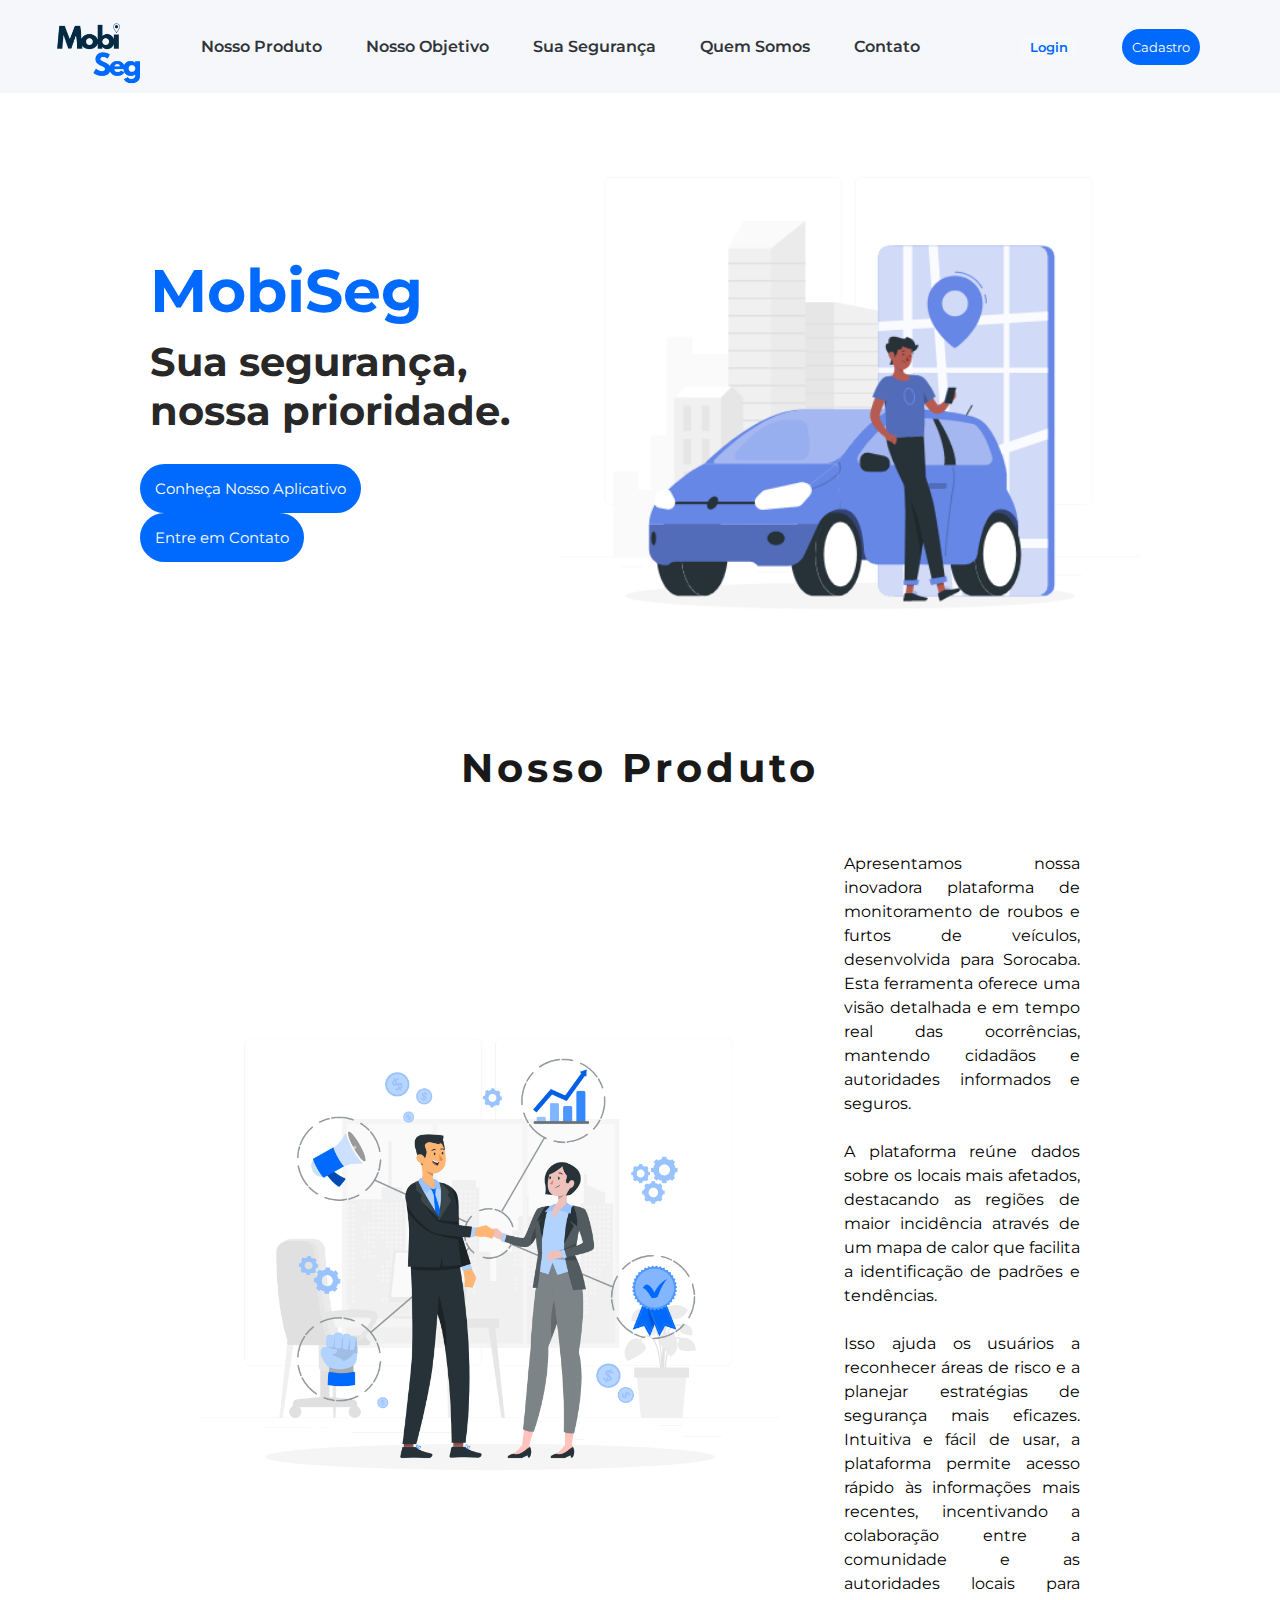
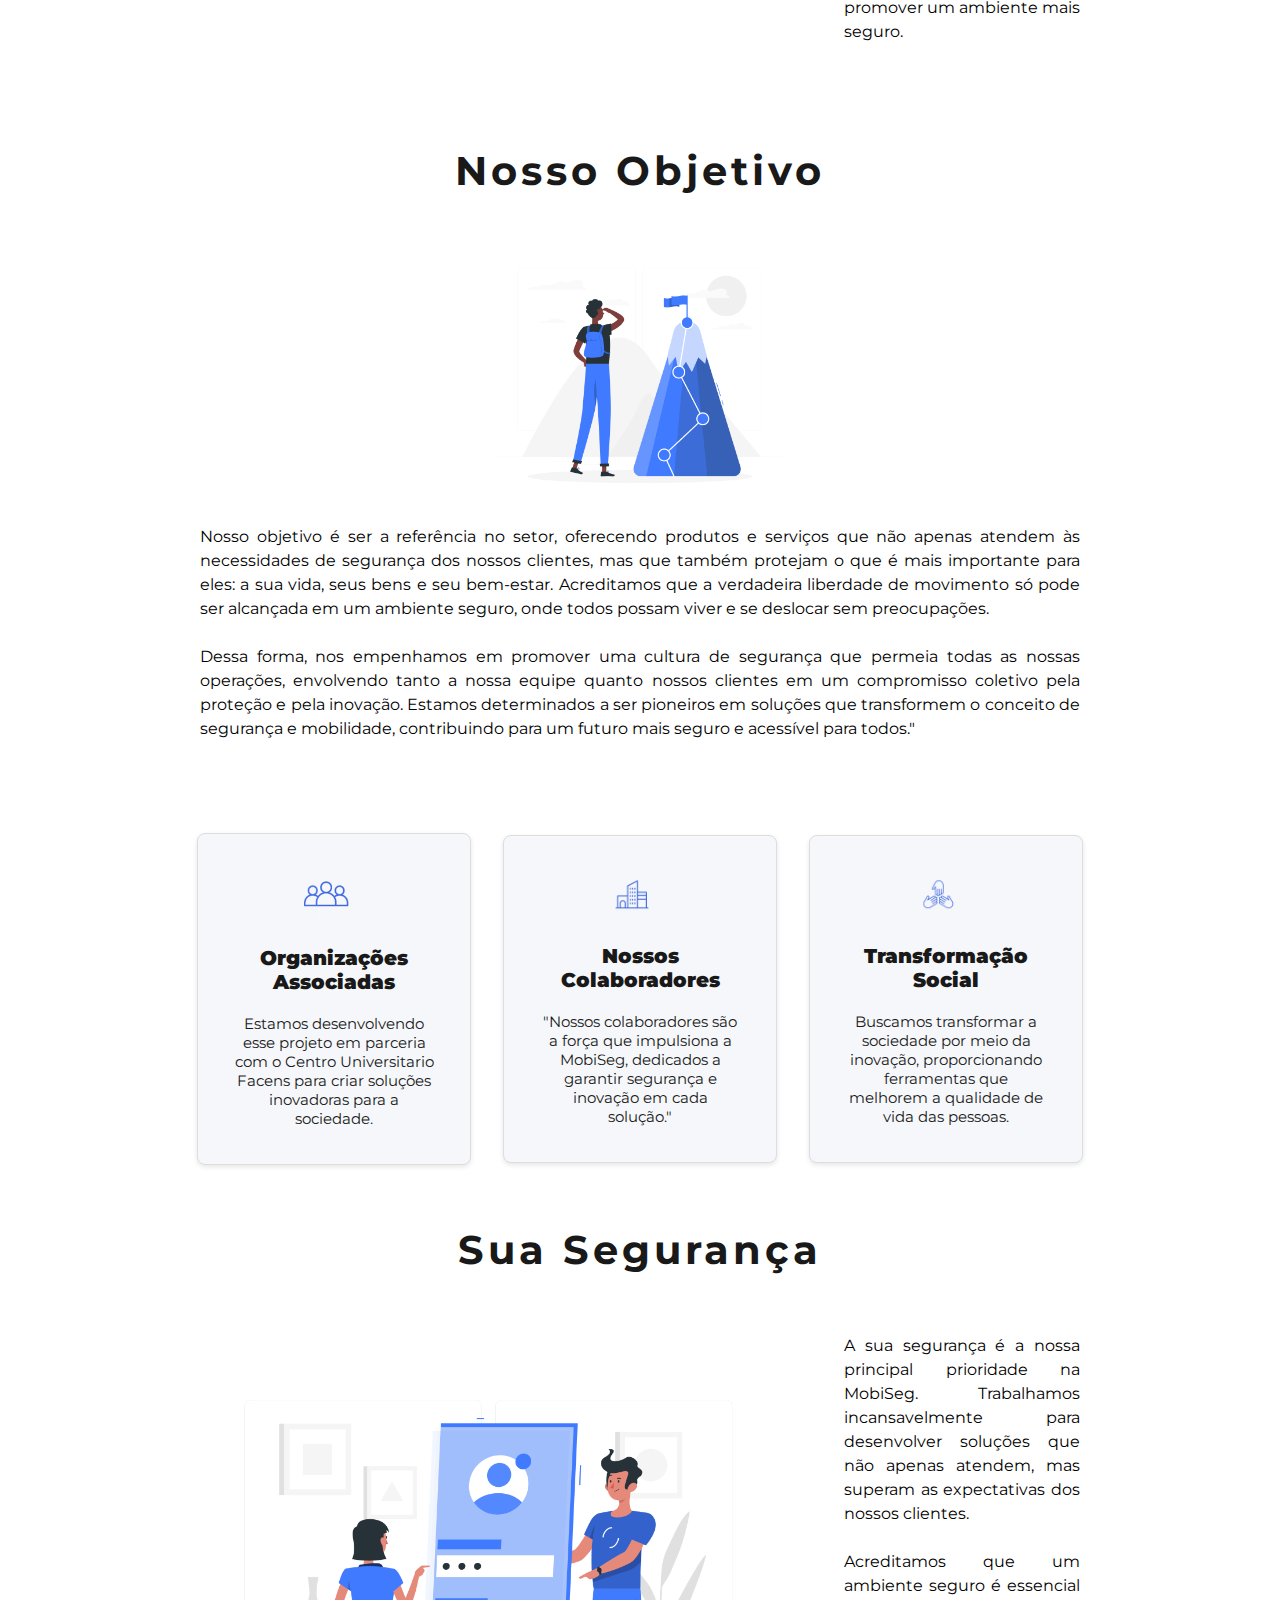
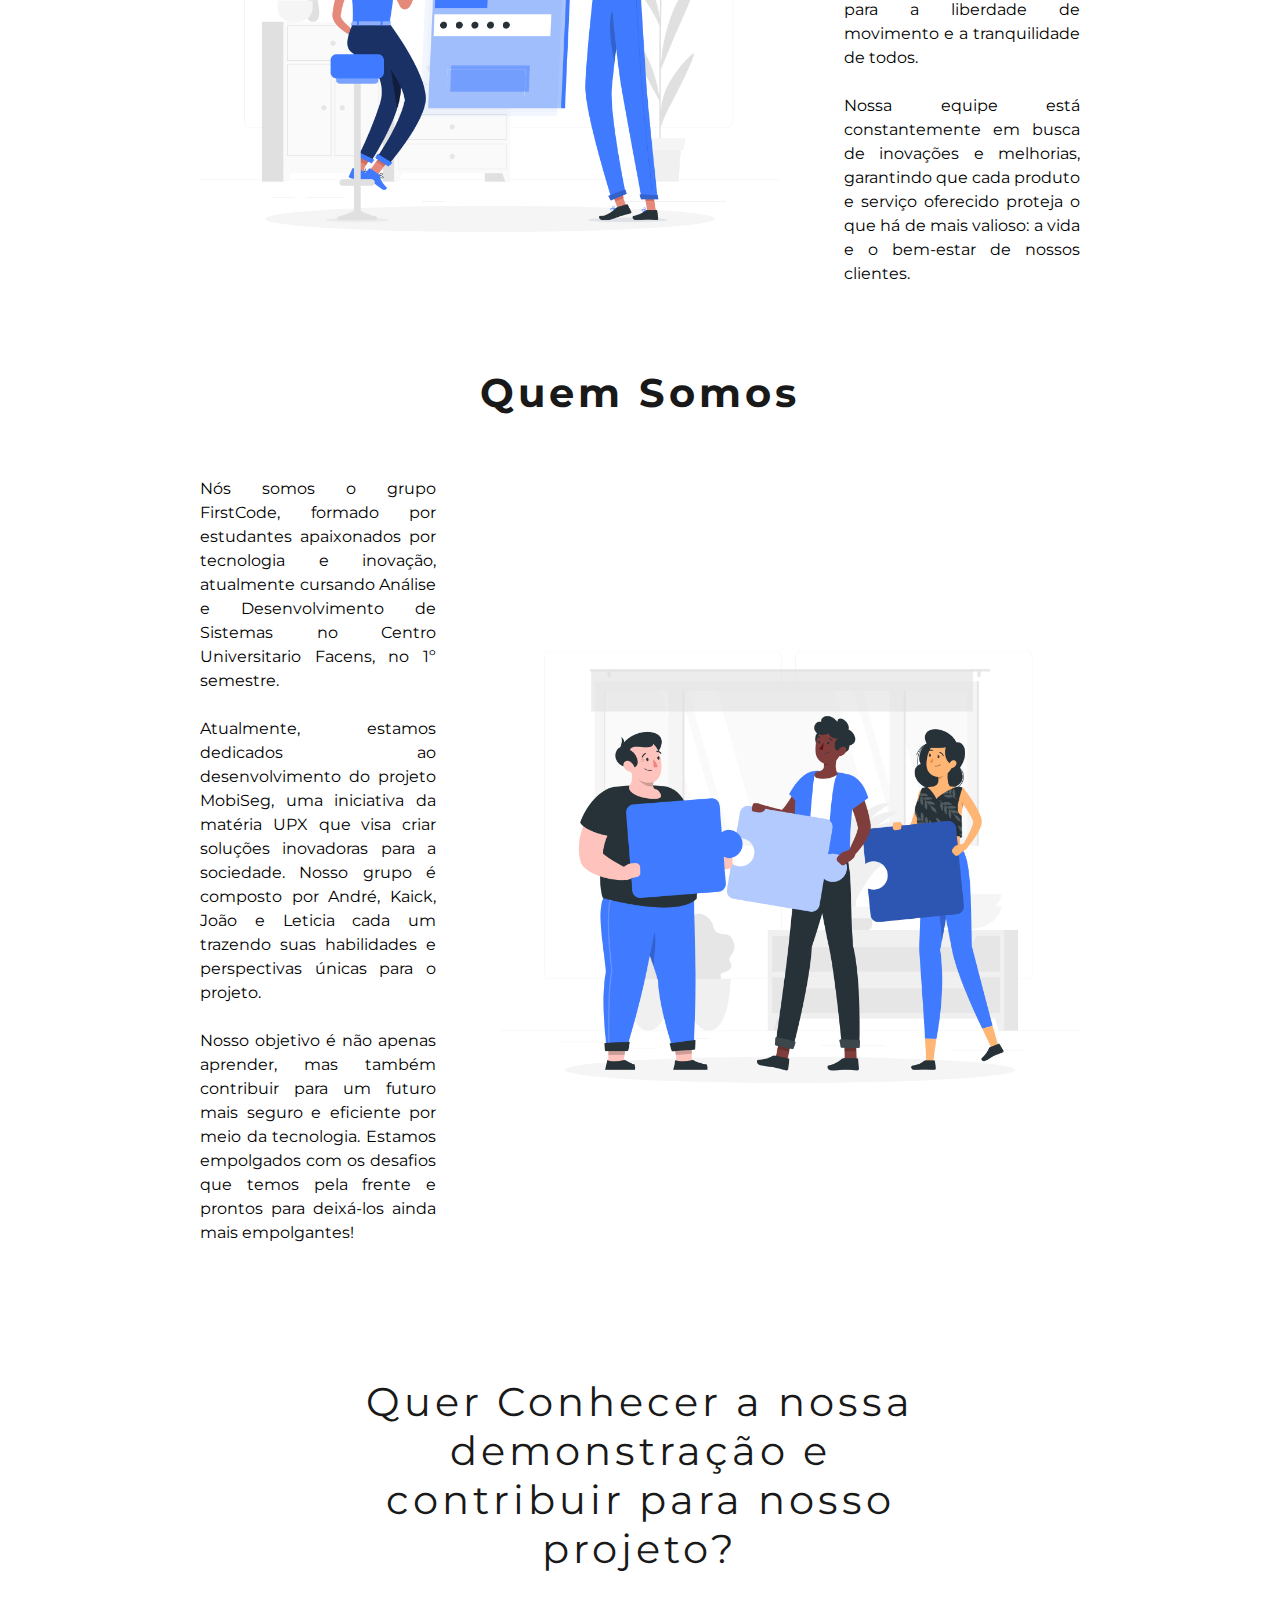
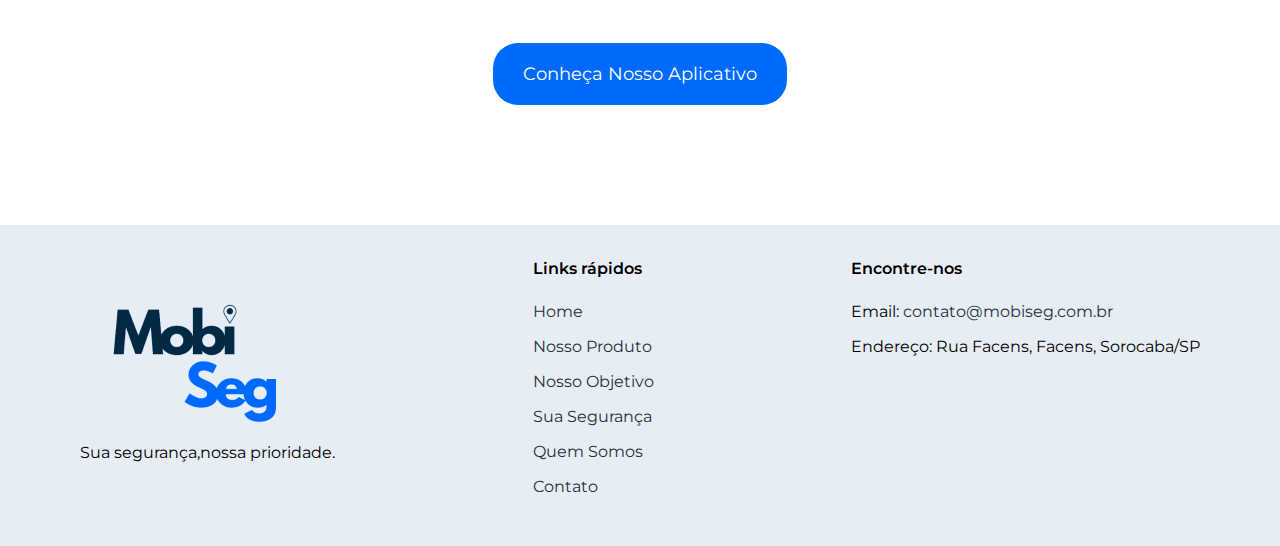
==== commit 41fe13d0: "Update index.html" ====
--- a/index.html
+++ b/index.html
@@ -24,7 +24,6 @@
         <img class="imgLogo" src="img/imgLogo.png" alt="MobiSeg">
 
         <nav>
-            <a href="#home">Home</a>
             <a href="#nossoProduto">Nosso Produto</a>
             <a href="#nossoObjetivo">Nosso Objetivo</a>
             <a href="#suaSeguranca">Sua Segurança</a>
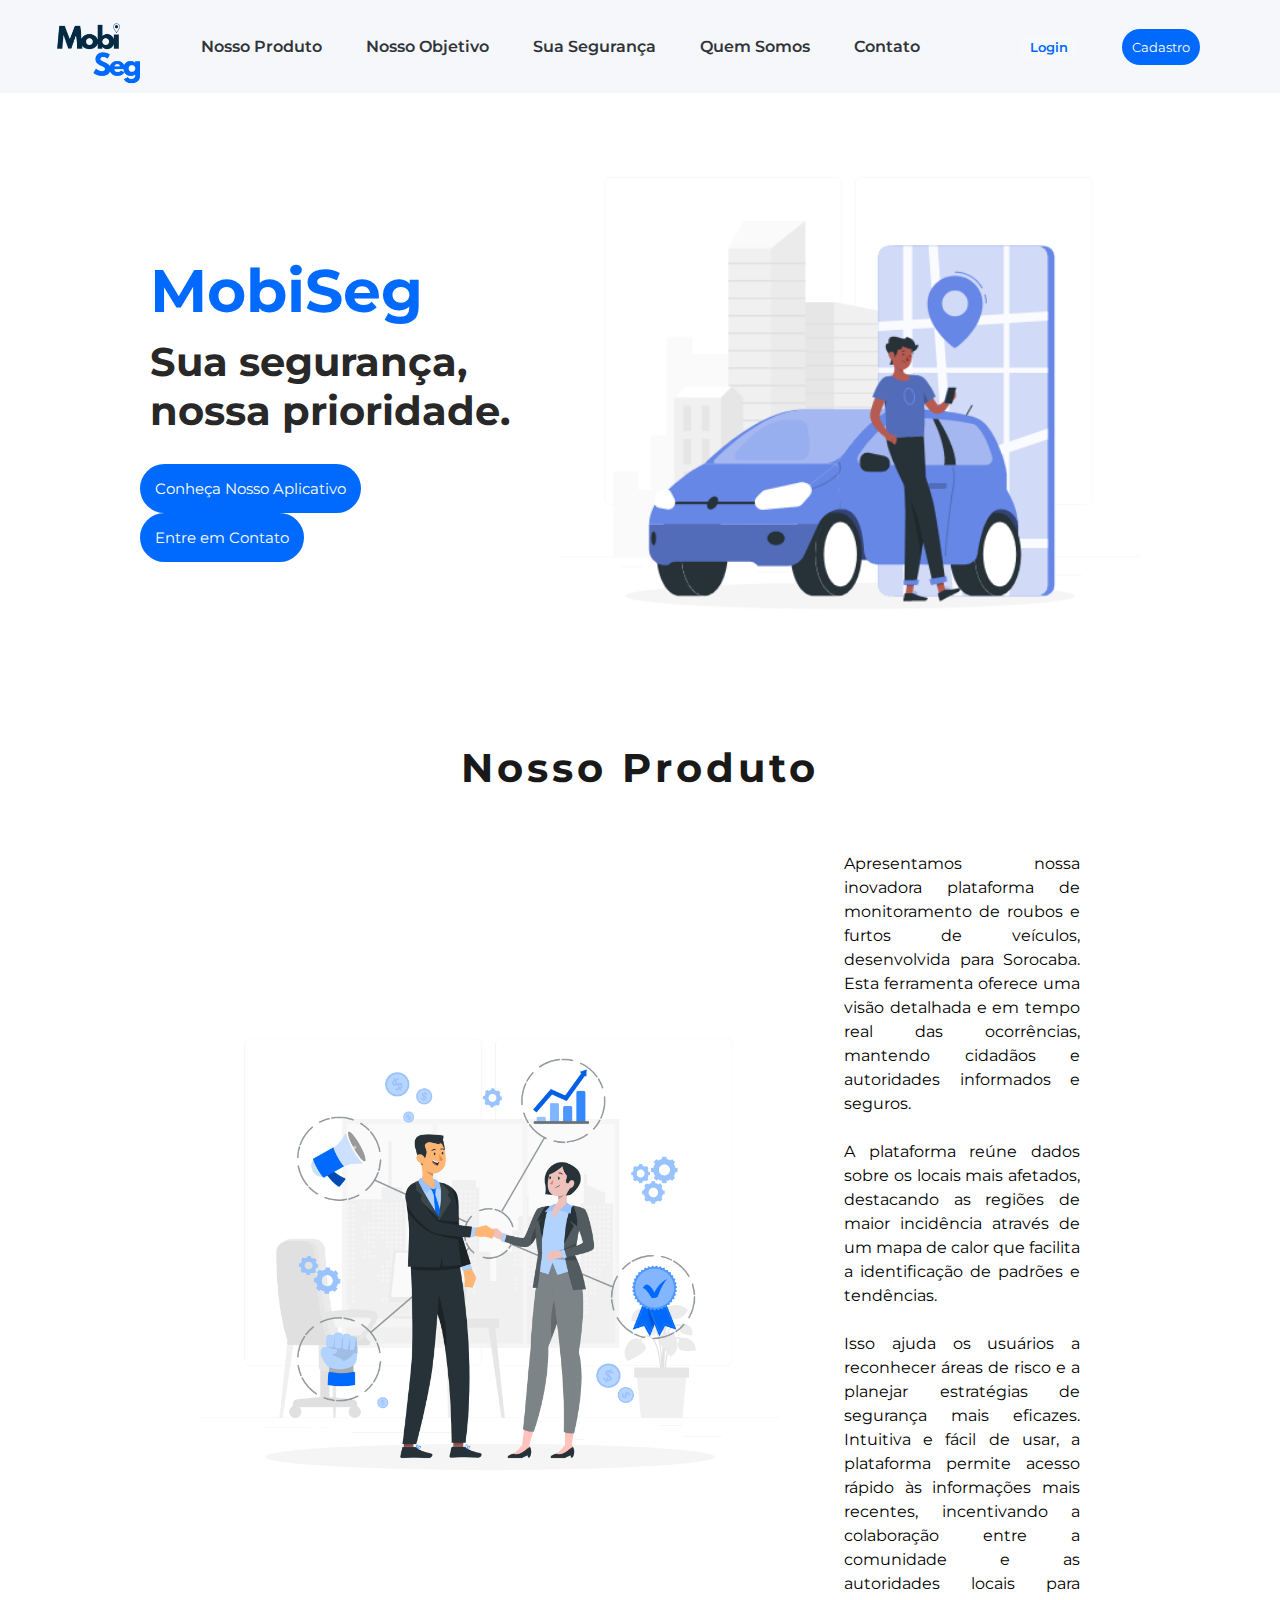
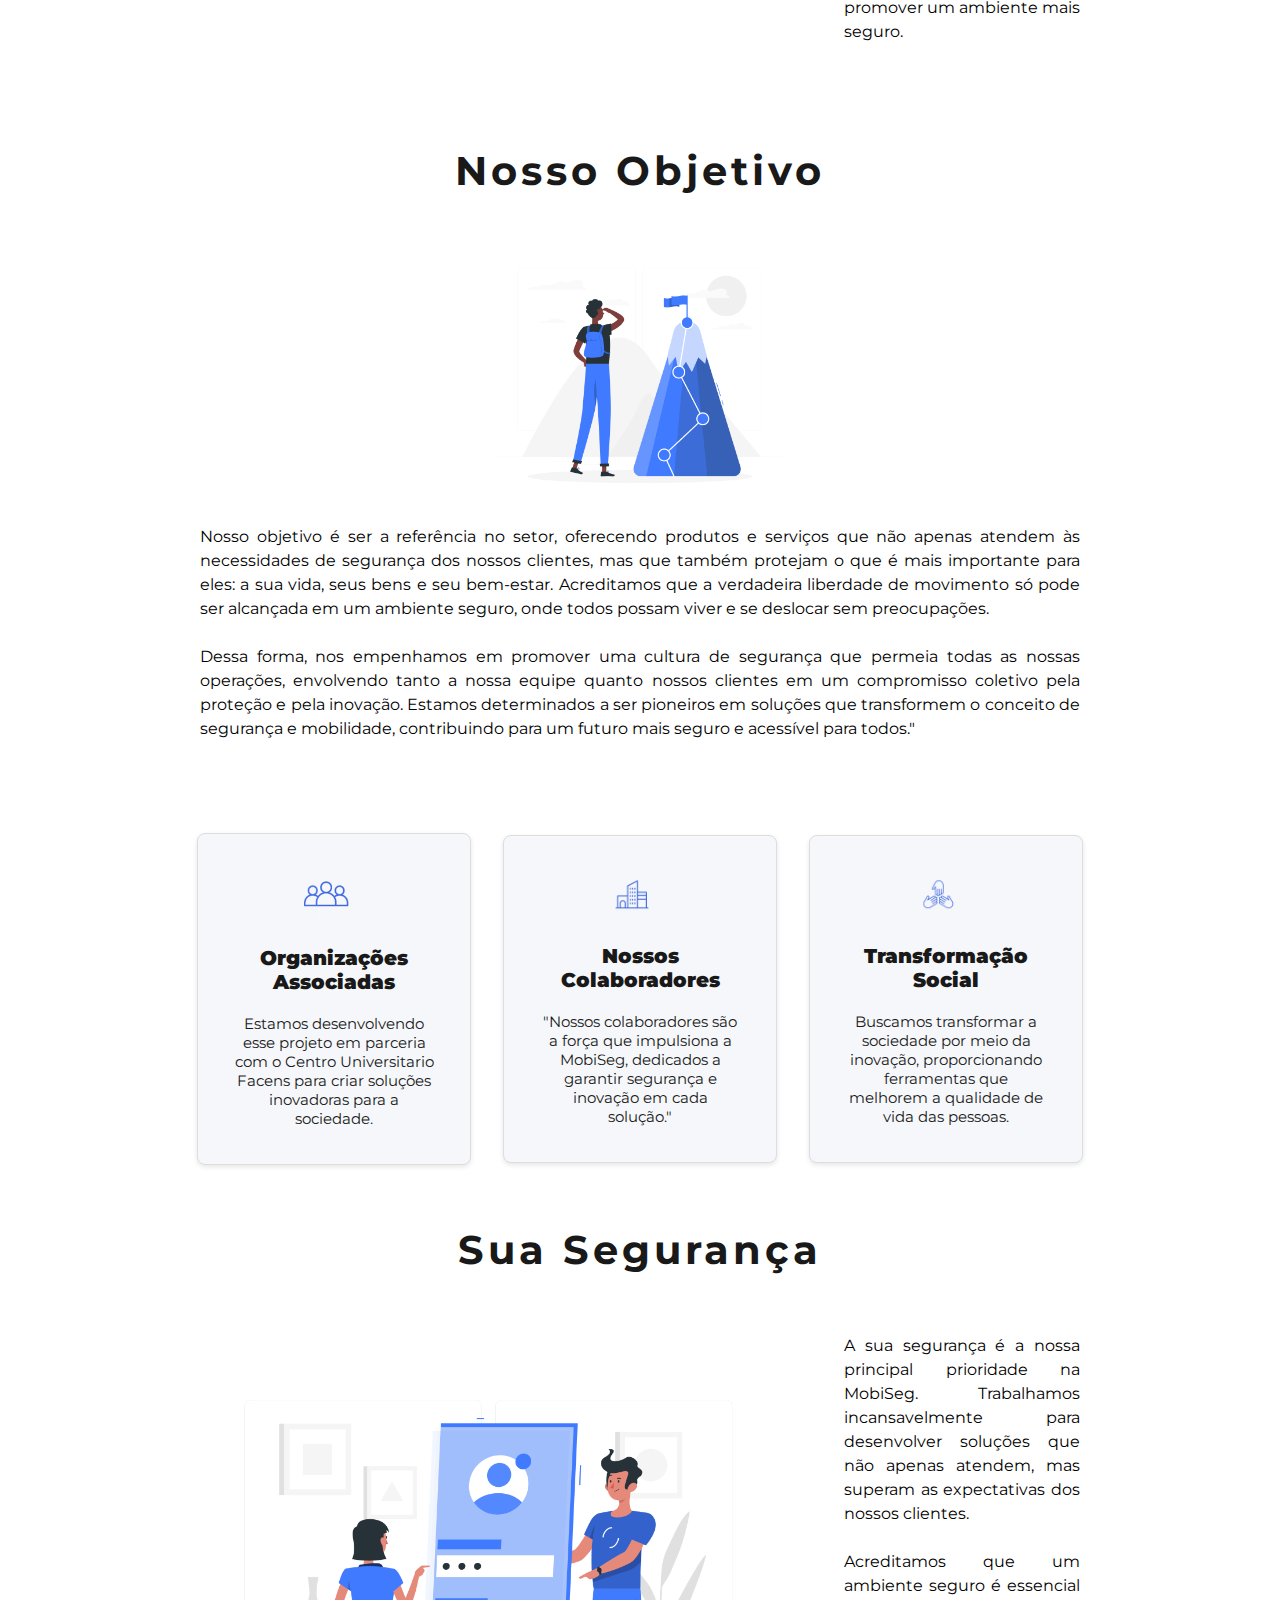
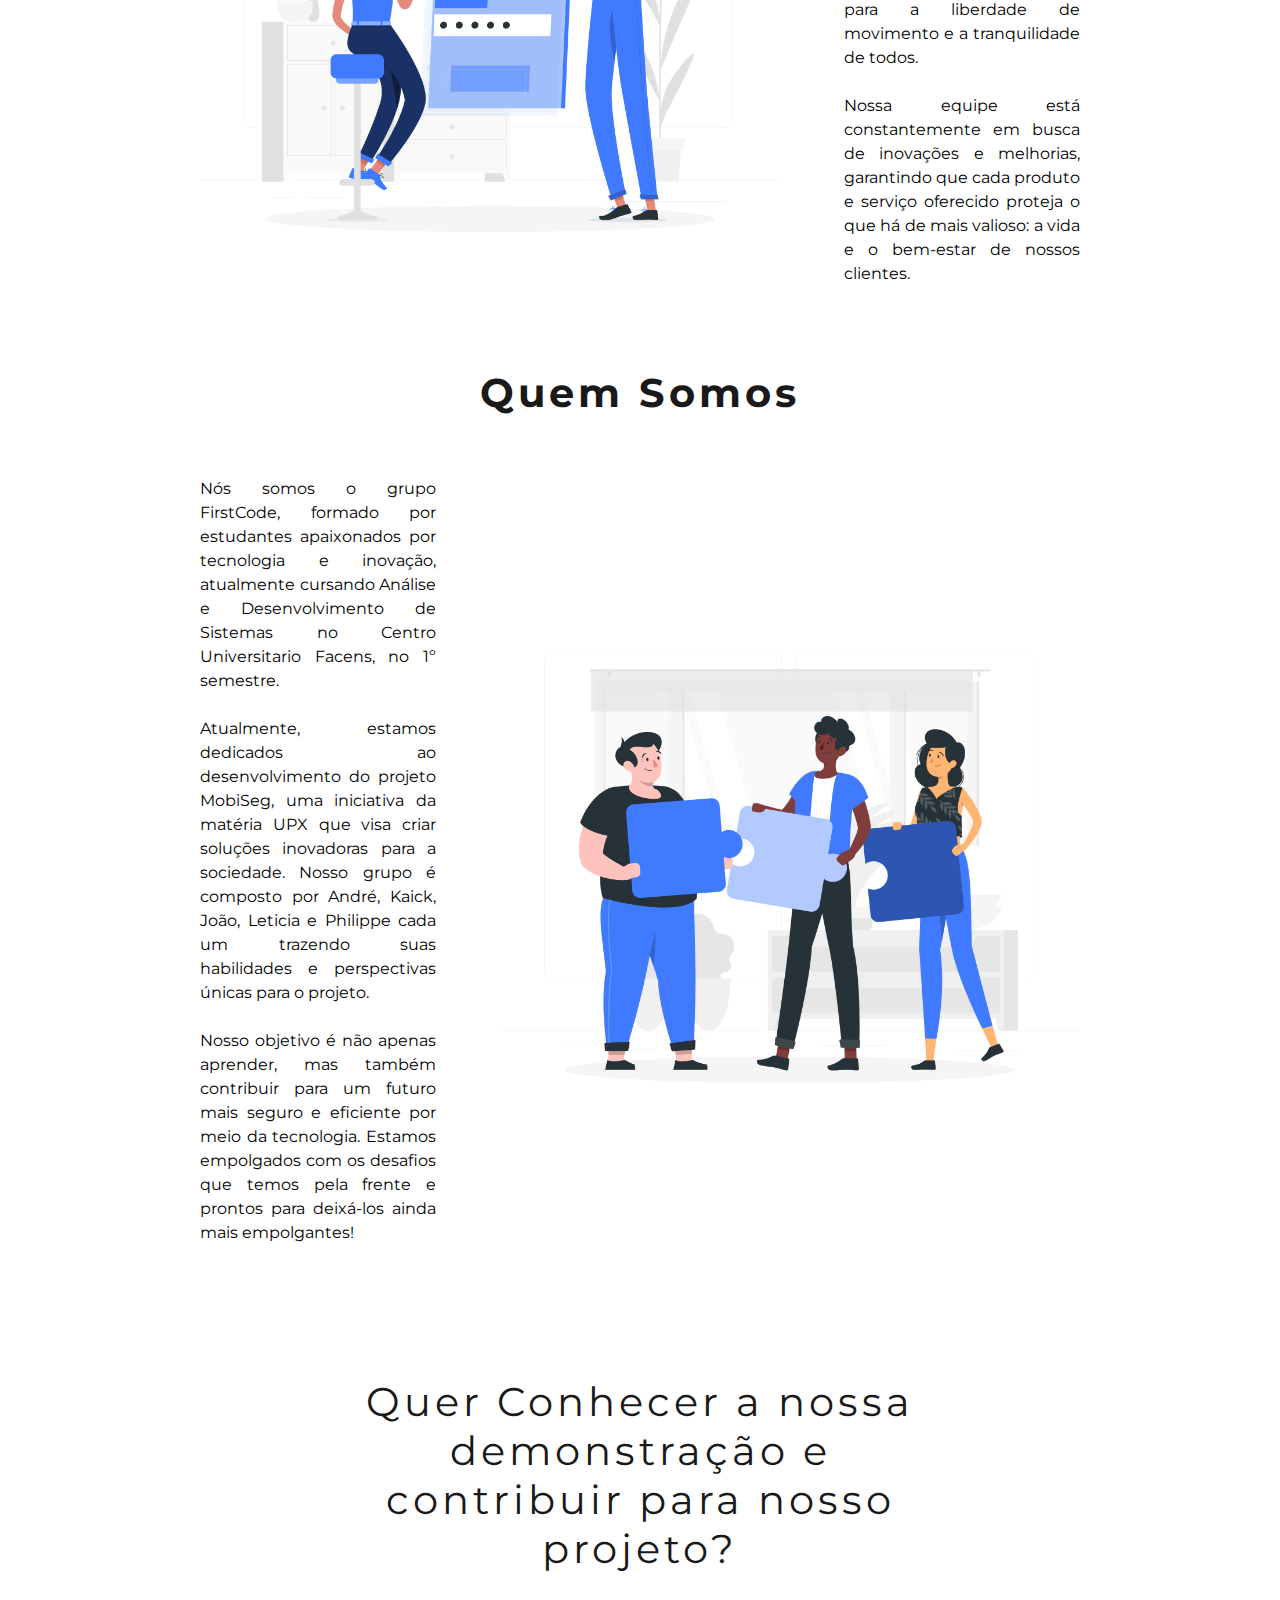
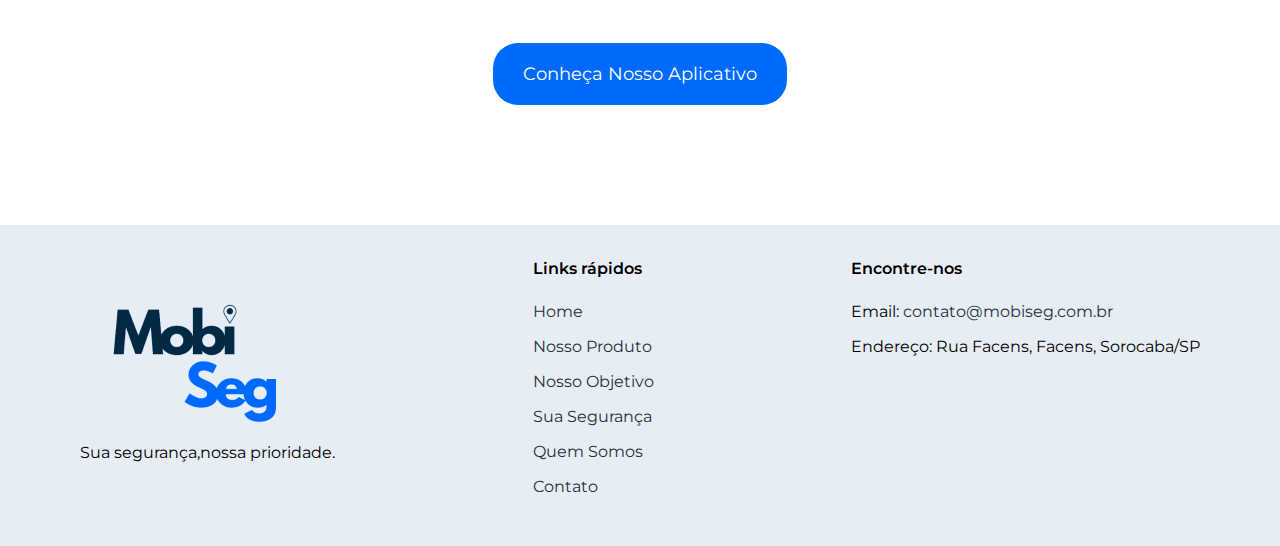
==== commit 58df27df: "Update index.html" ====
--- a/index.html
+++ b/index.html
@@ -159,7 +159,7 @@
                         no 1º semestre. 
                         <br><br>
                         Atualmente, estamos dedicados ao desenvolvimento do projeto MobiSeg, uma iniciativa da matéria UPX que visa criar soluções inovadoras para a sociedade. 
-                        Nosso grupo é composto por André, Kaick, João e Leticia cada um trazendo suas habilidades e perspectivas únicas para o projeto.
+                        Nosso grupo é composto por André, Kaick, João, Leticia e Philippe cada um trazendo suas habilidades e perspectivas únicas para o projeto.
                         <br><br>
                         Nosso objetivo é não apenas aprender, mas também contribuir para um futuro mais seguro e eficiente por meio da tecnologia. Estamos empolgados com os desafios que temos pela frente 
                         e prontos para deixá-los ainda mais empolgantes!    
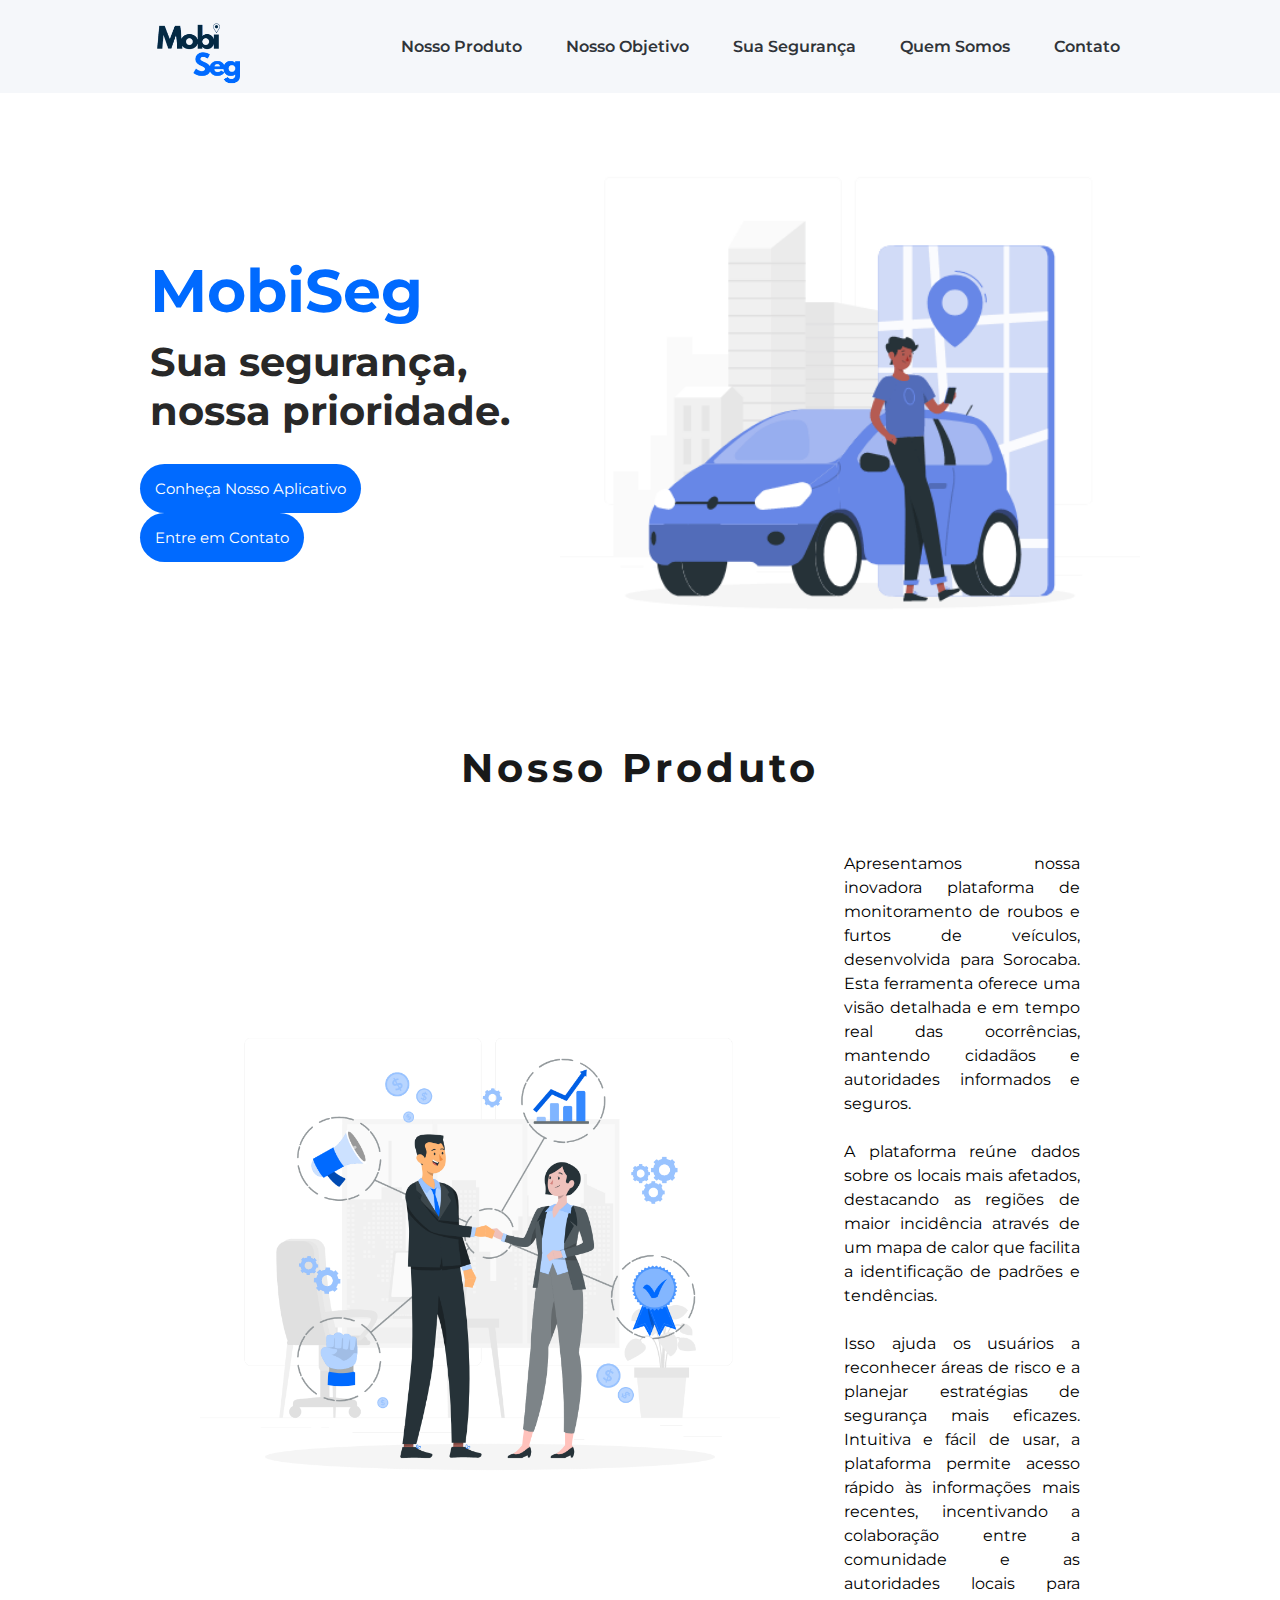
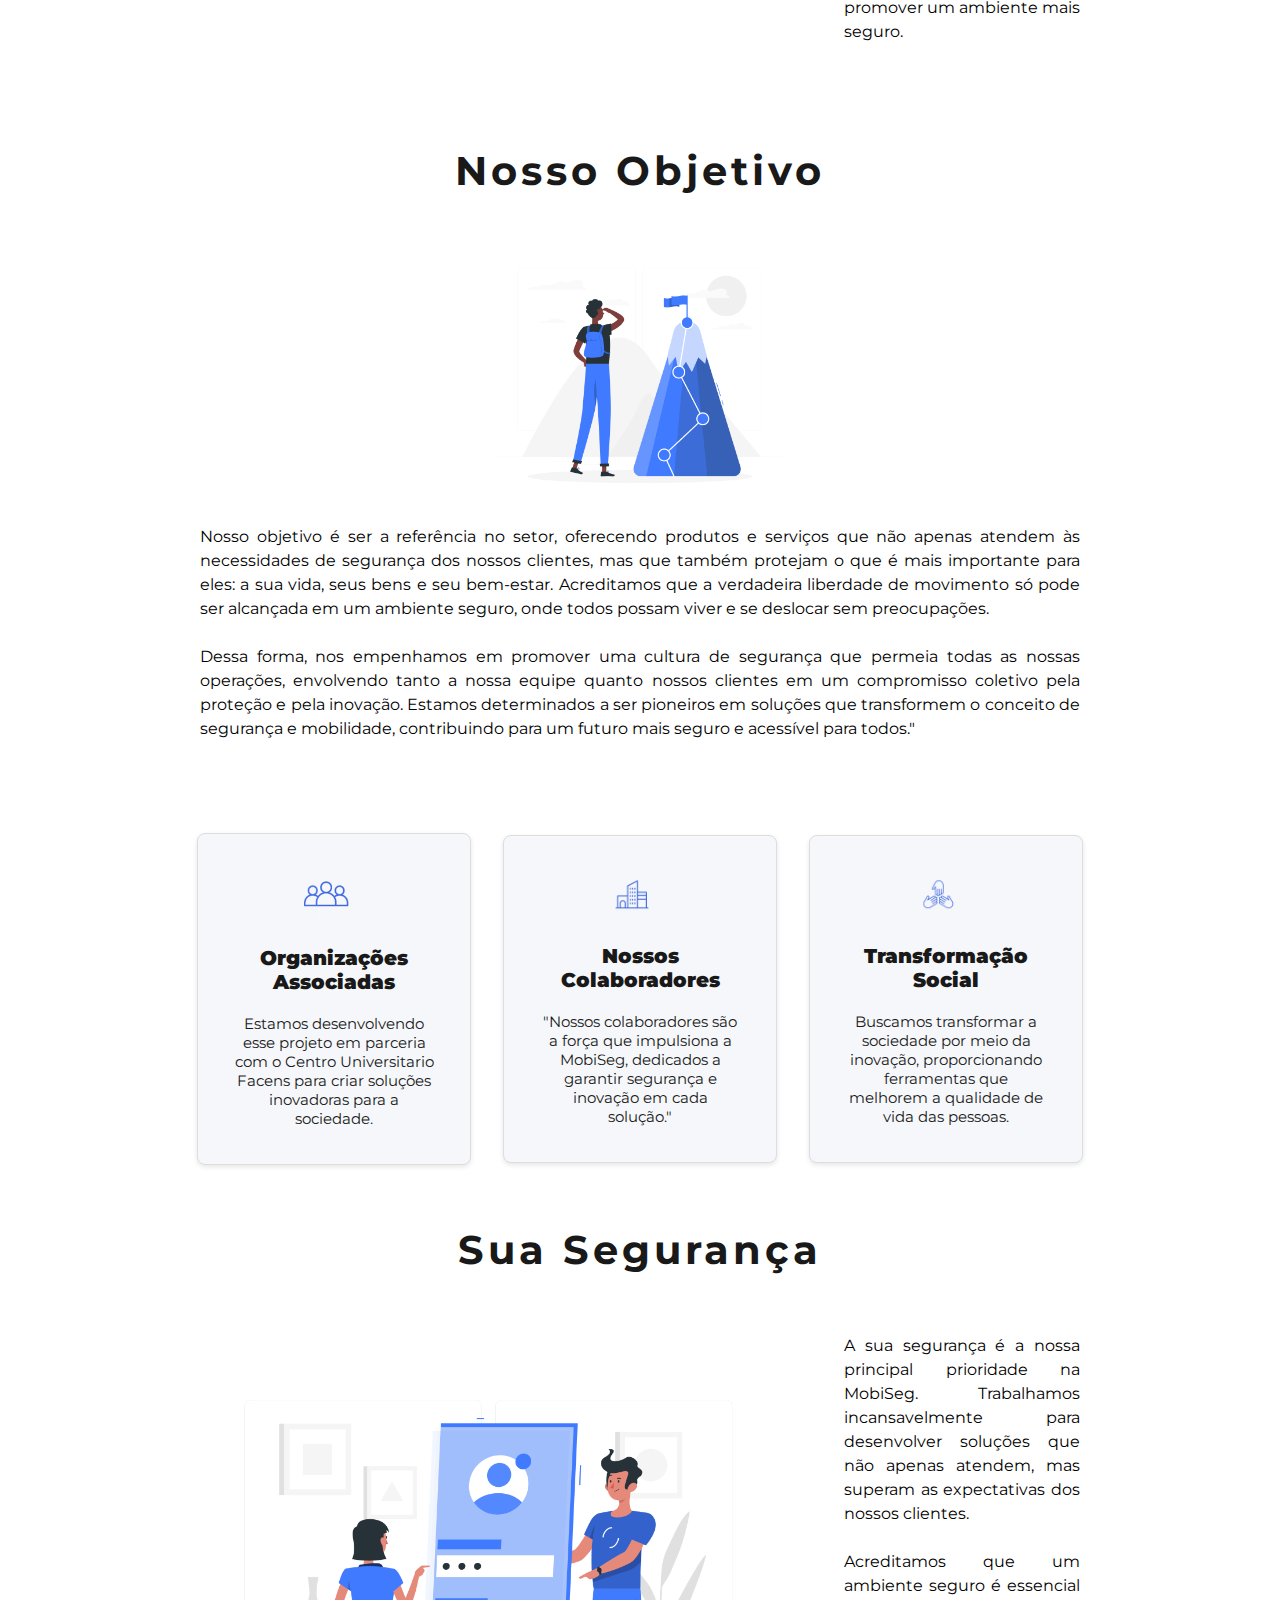
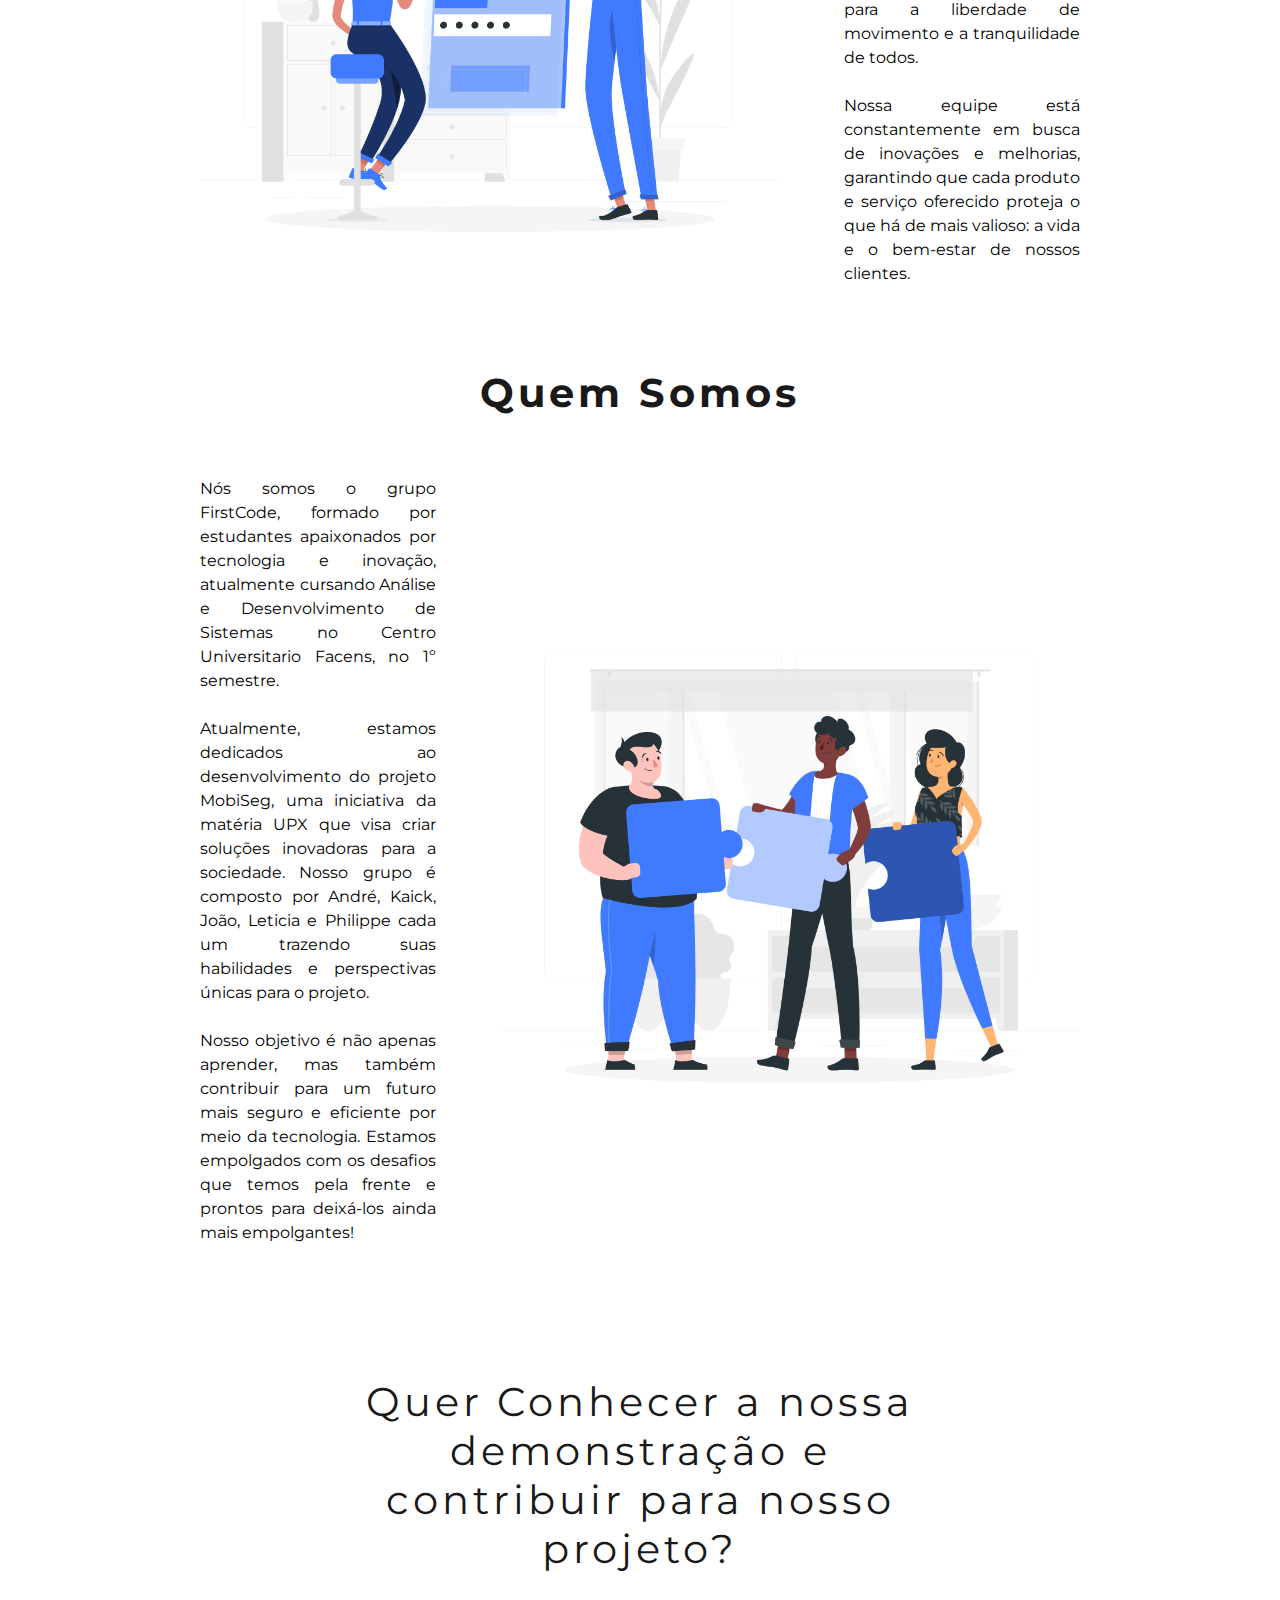
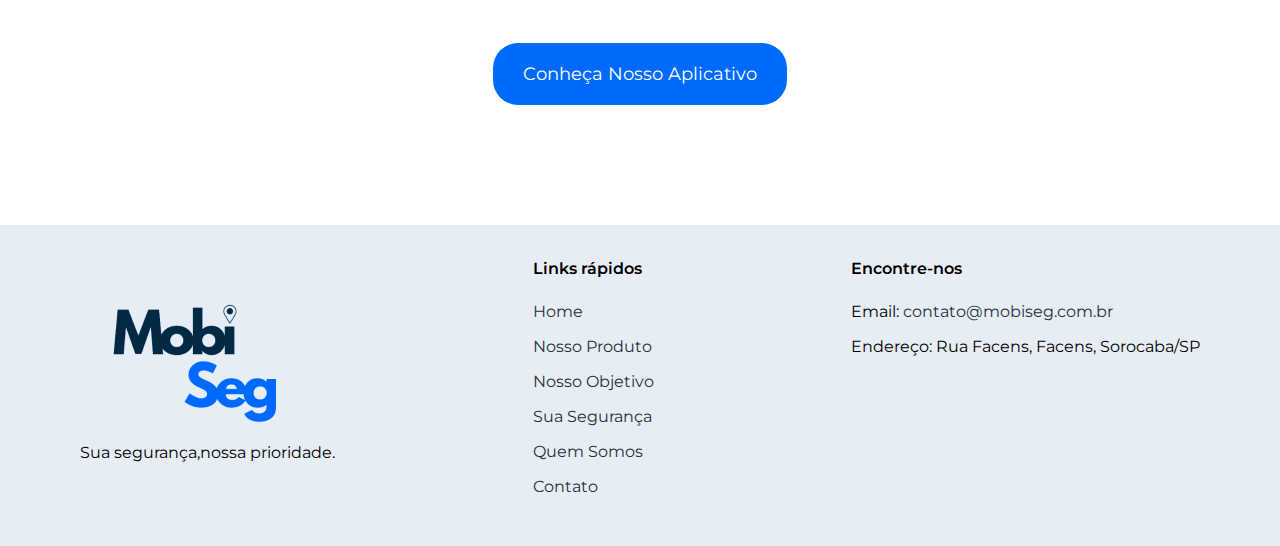
==== commit d3c9e59e: "Update index.html" ====
--- a/index.html
+++ b/index.html
@@ -29,10 +29,6 @@
             <a href="#suaSeguranca">Sua Segurança</a>
             <a href="#quemSomos">Quem Somos</a>
             <a href="#contato">Contato</a>
-        </nav>
-        <nav>
-            <a href="erro.html"><button class="buttonLogin">Login</button></a>
-            <a href="erro.html"><button class="buttonCadastro">Cadastro</button></a>
         </nav>
     </header>
 
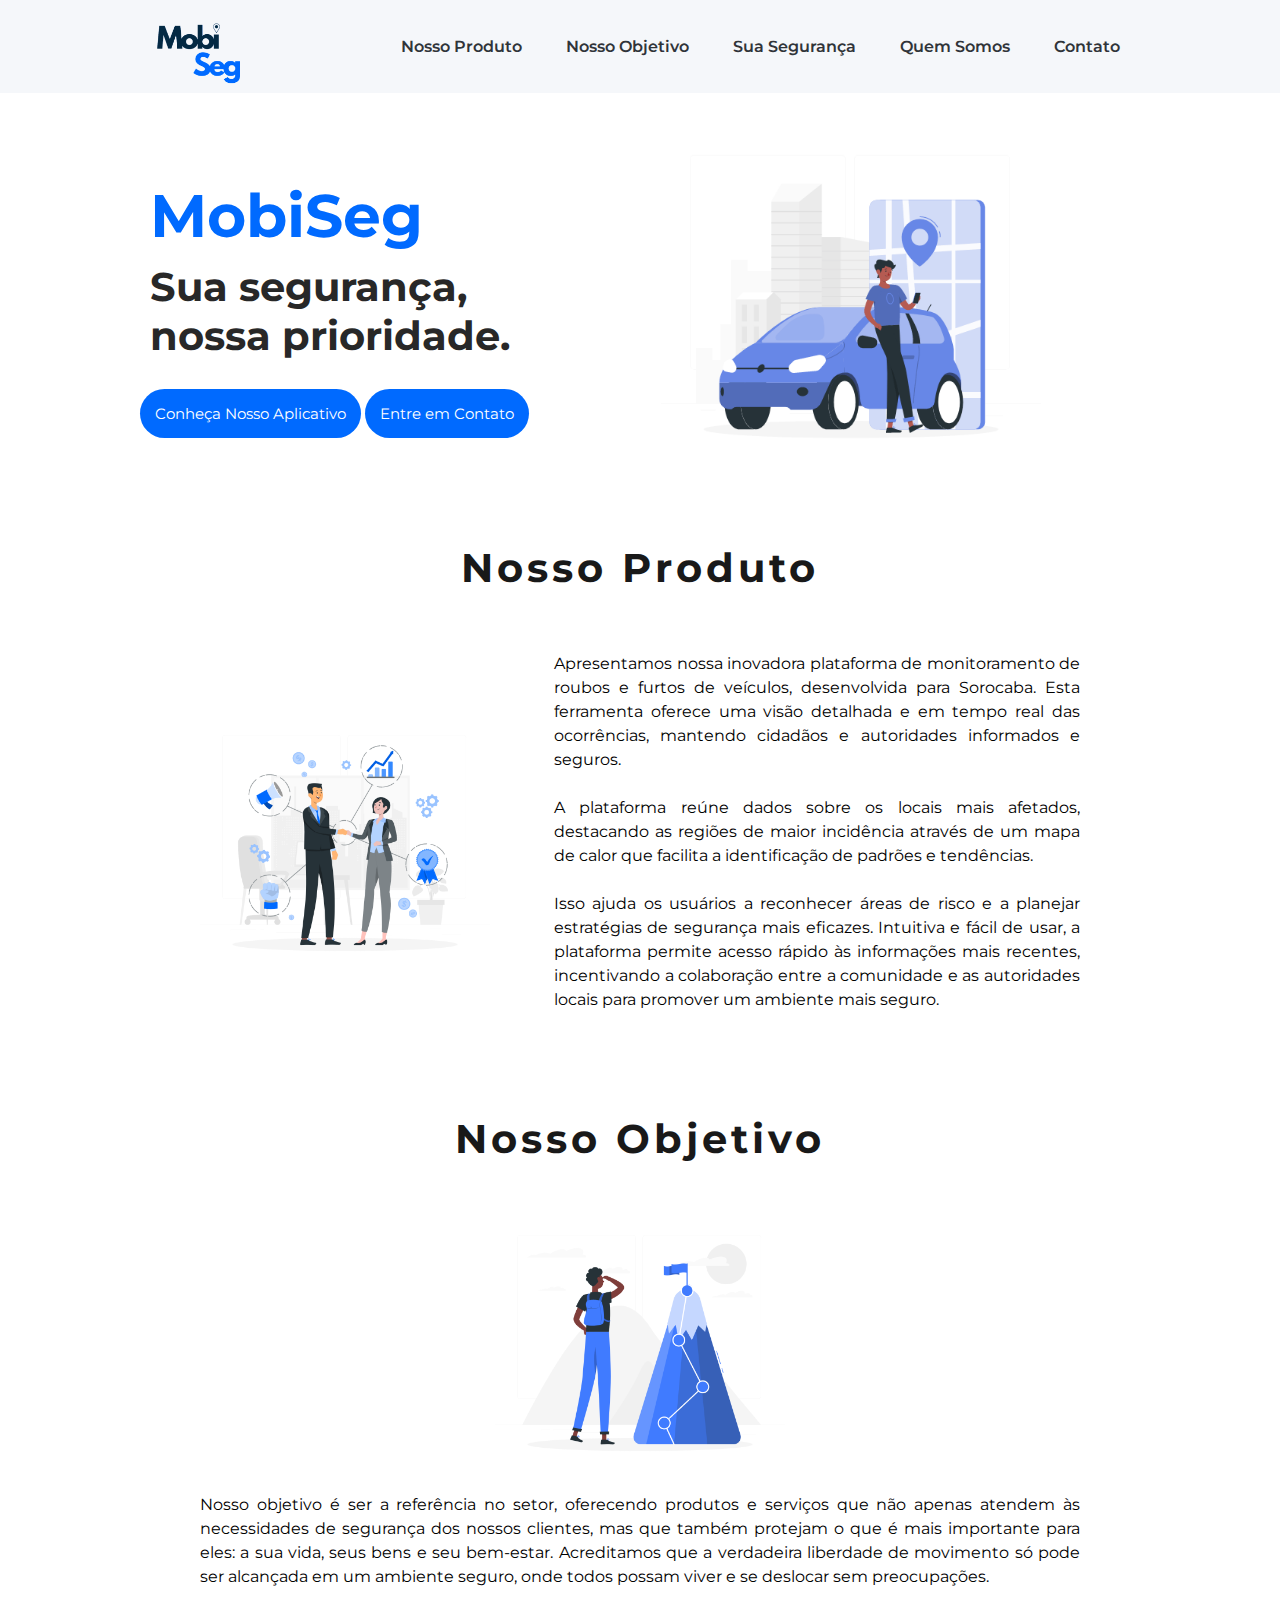
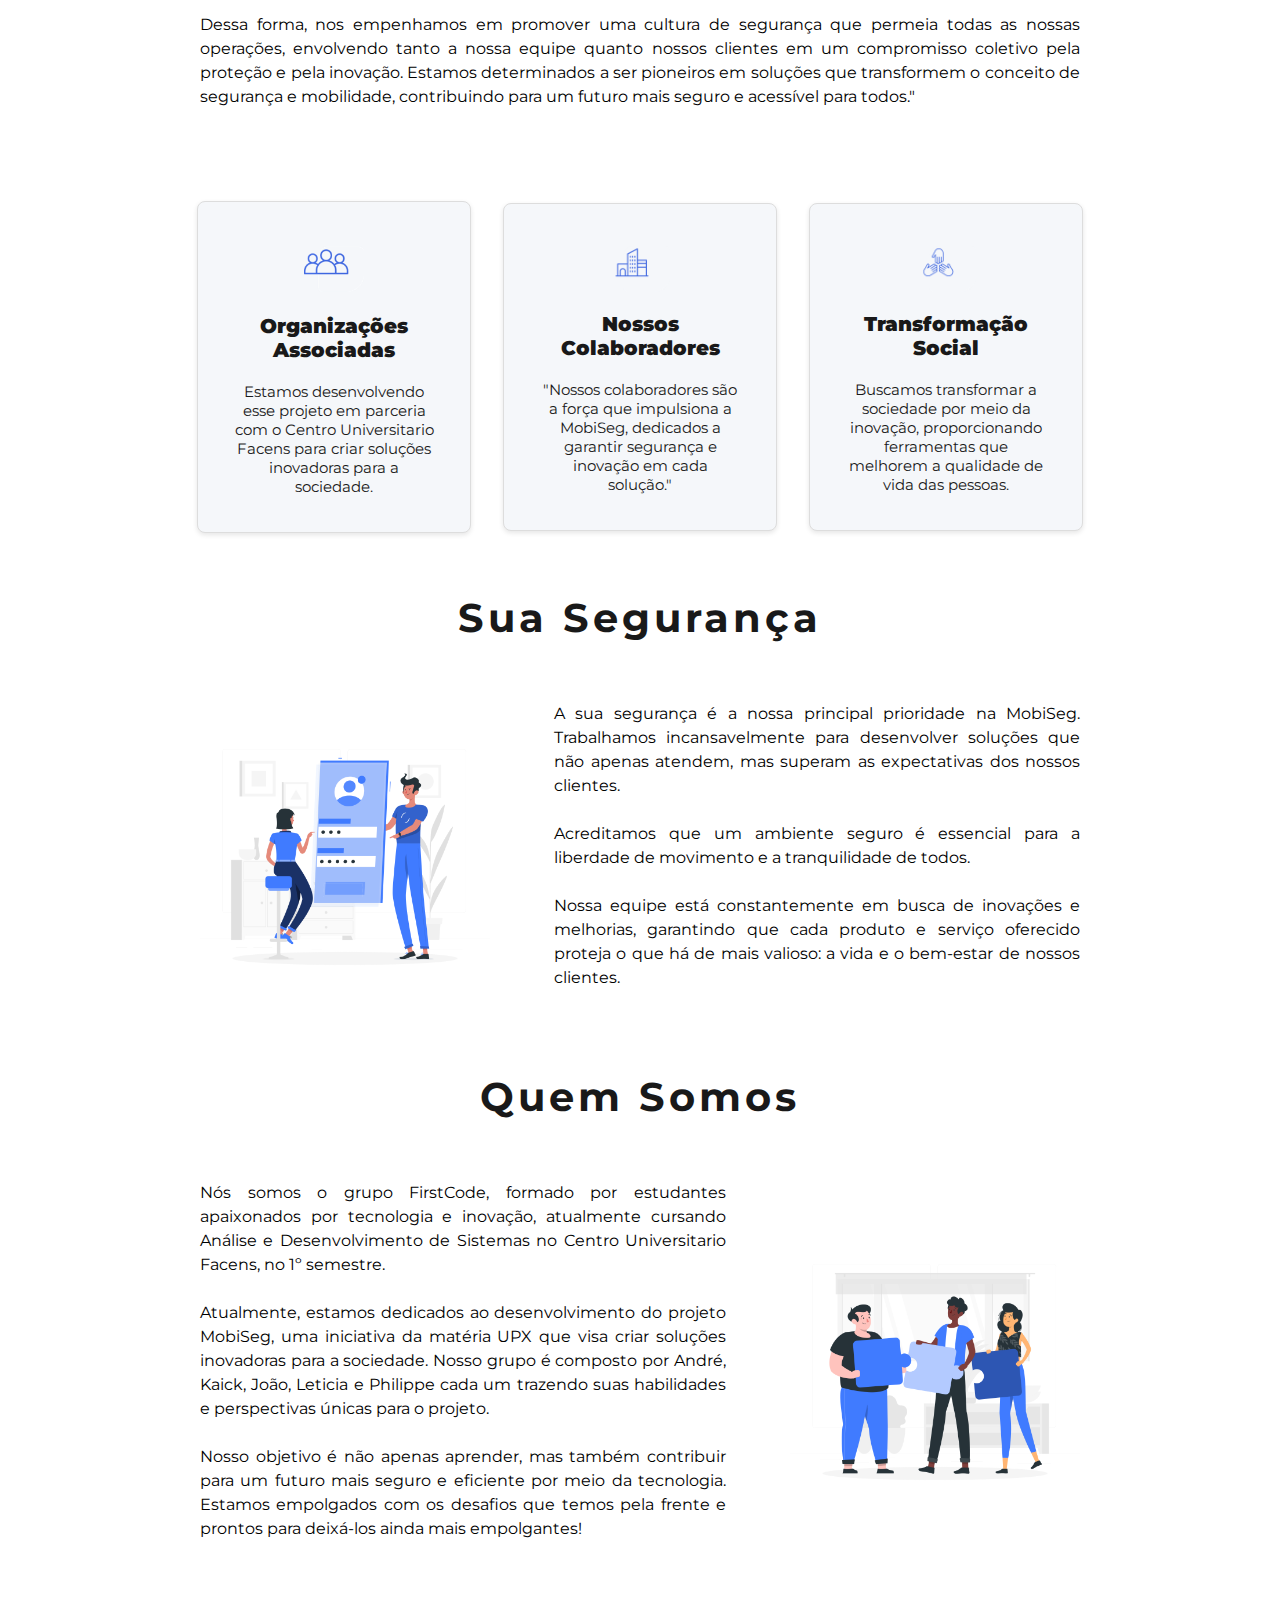
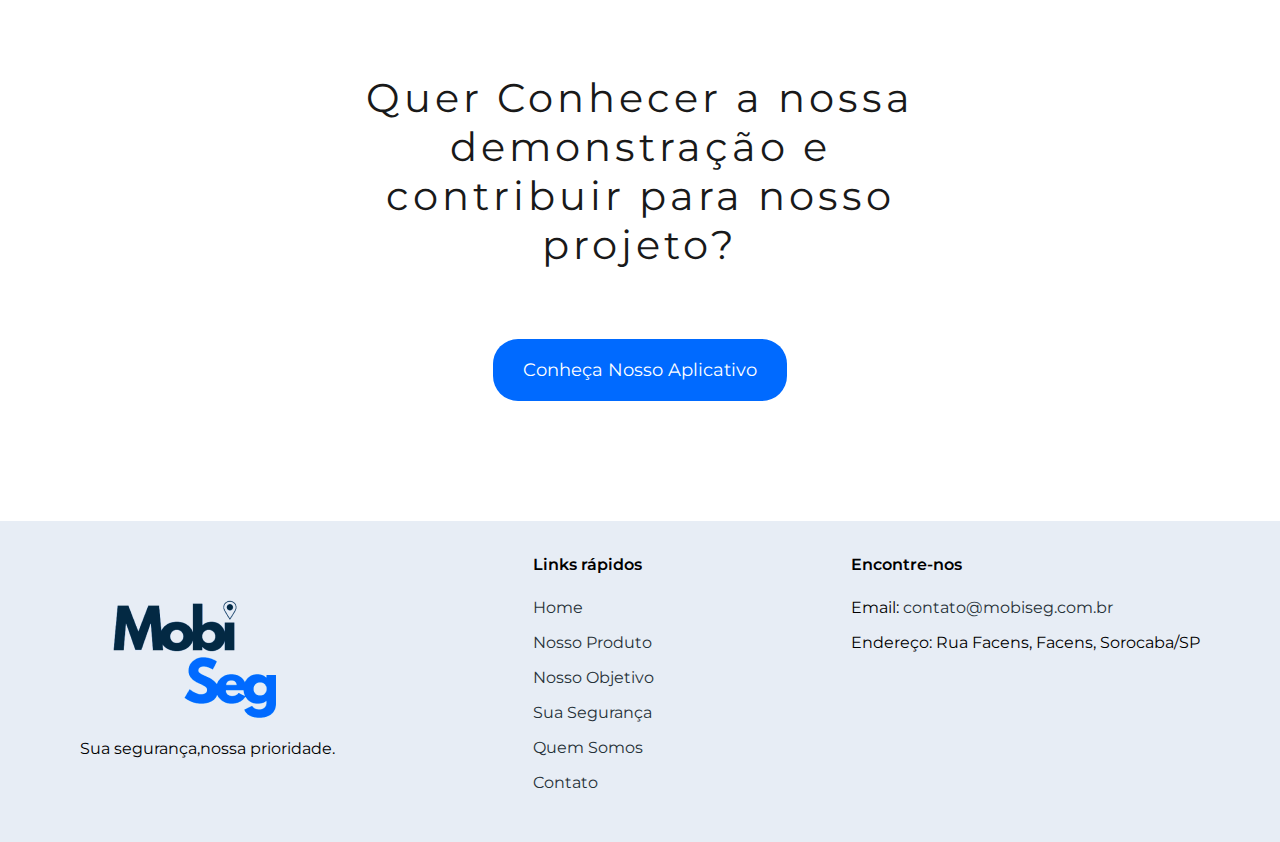
==== commit 15e9e89d: "Update index.html" ====
--- a/index.html
+++ b/index.html
@@ -44,7 +44,7 @@
                 <a href="#contato"><button class="buttonContato">Entre em Contato</button></a>
             </div>
 
-            <img class="img" src="img/driver.gif" alt="">
+            <img class="img3" src="img/driver.gif" alt="">
 
         </section>
 
--- a/styles.css
+++ b/styles.css
@@ -126,8 +126,8 @@
 }
 
 .img{
-    width: 580;
-    height: 580;
+    width: 290;
+    height: 290;
     display: block;
     margin: 0 auto;
 }
@@ -135,6 +135,13 @@
 .img2{
     width: 290;
     height: 290;
+    display: block;
+    margin: 0 auto;
+}
+
+.img3{
+    width: 380;
+    height: 380;
     display: block;
     margin: 0 auto;
 }
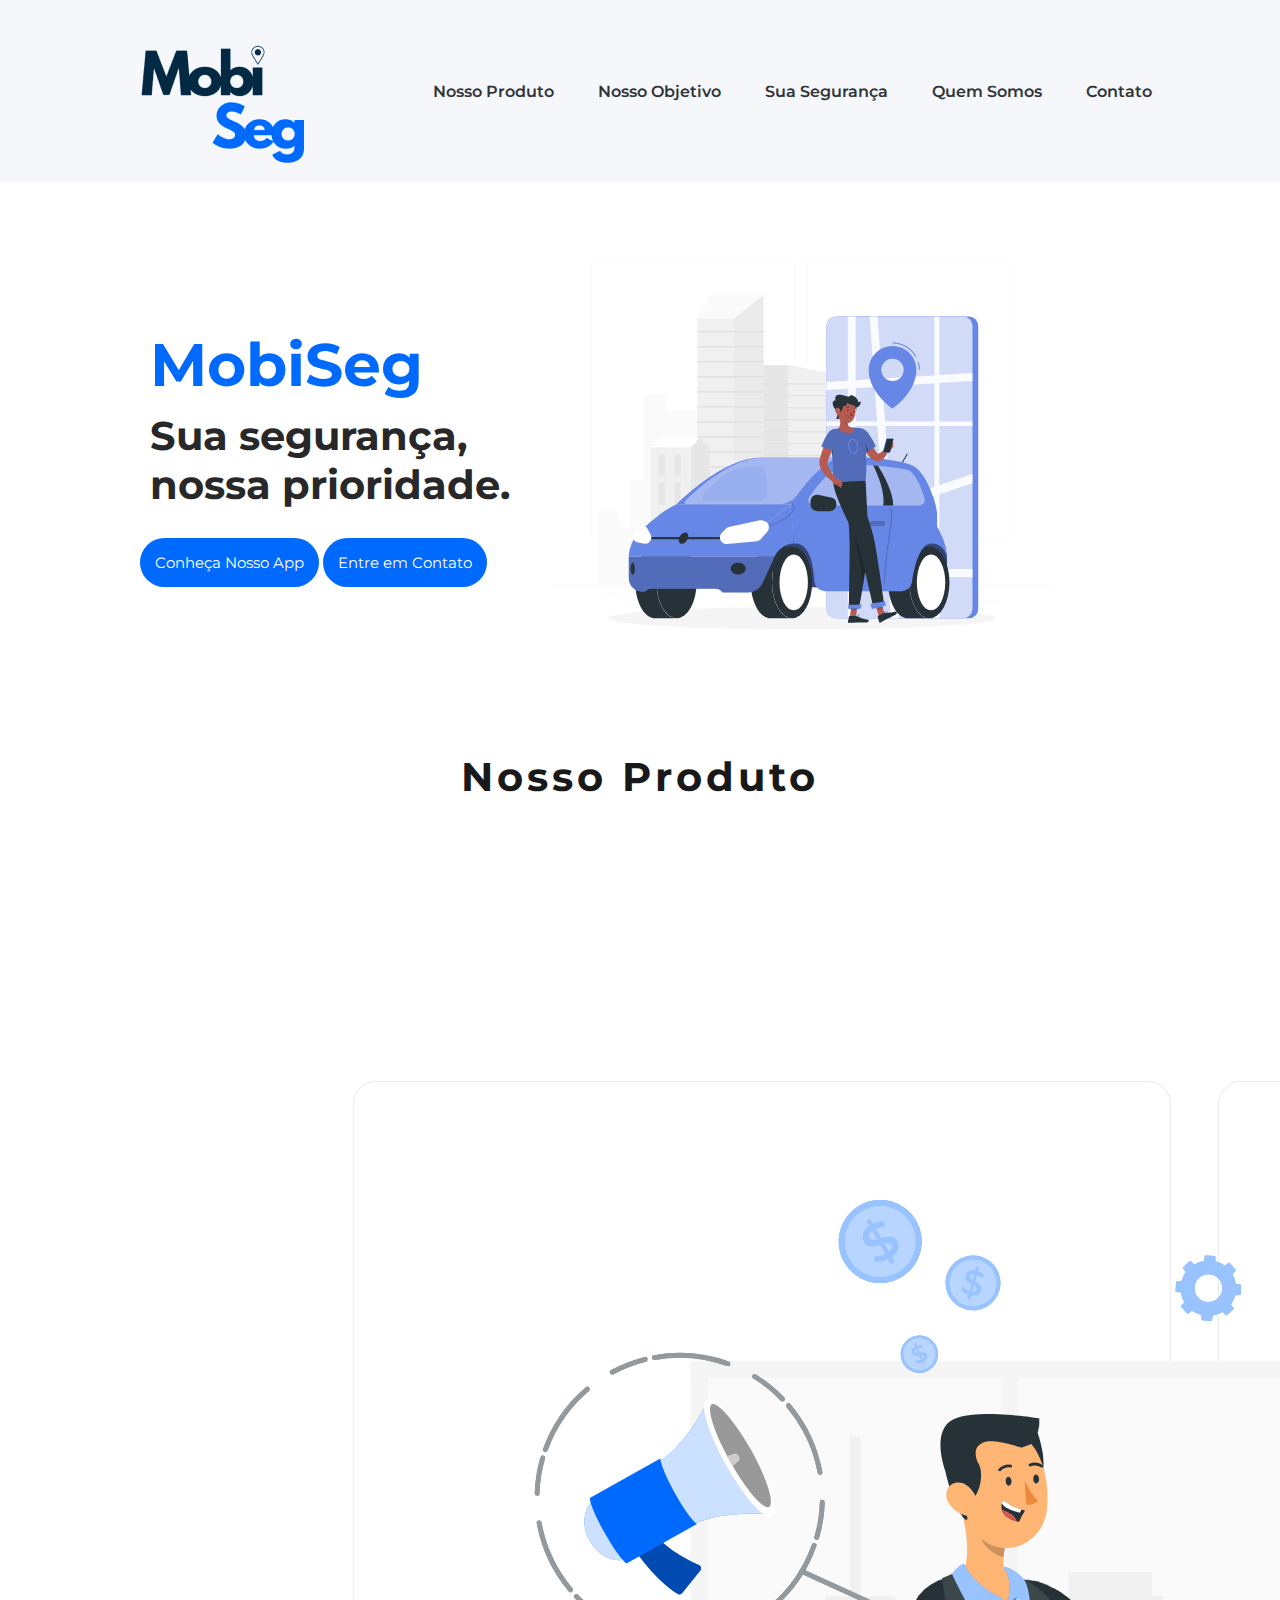
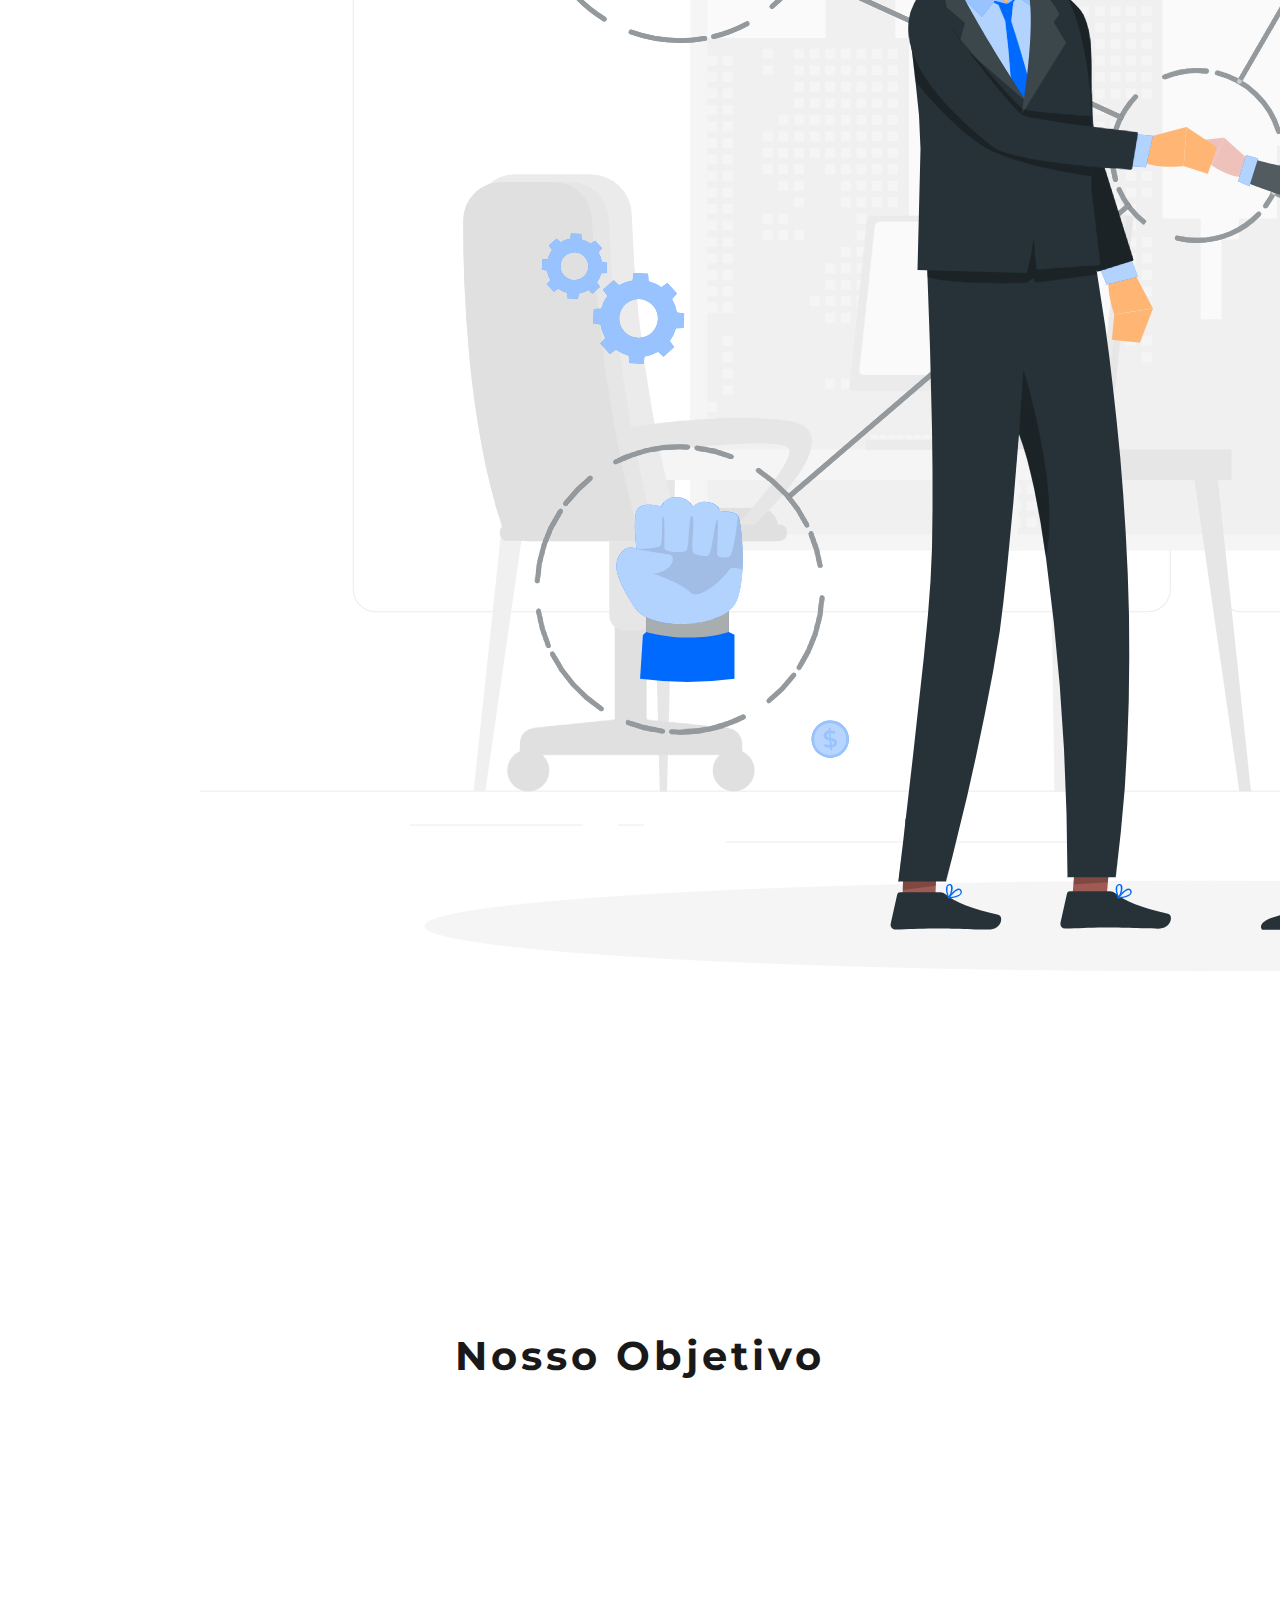
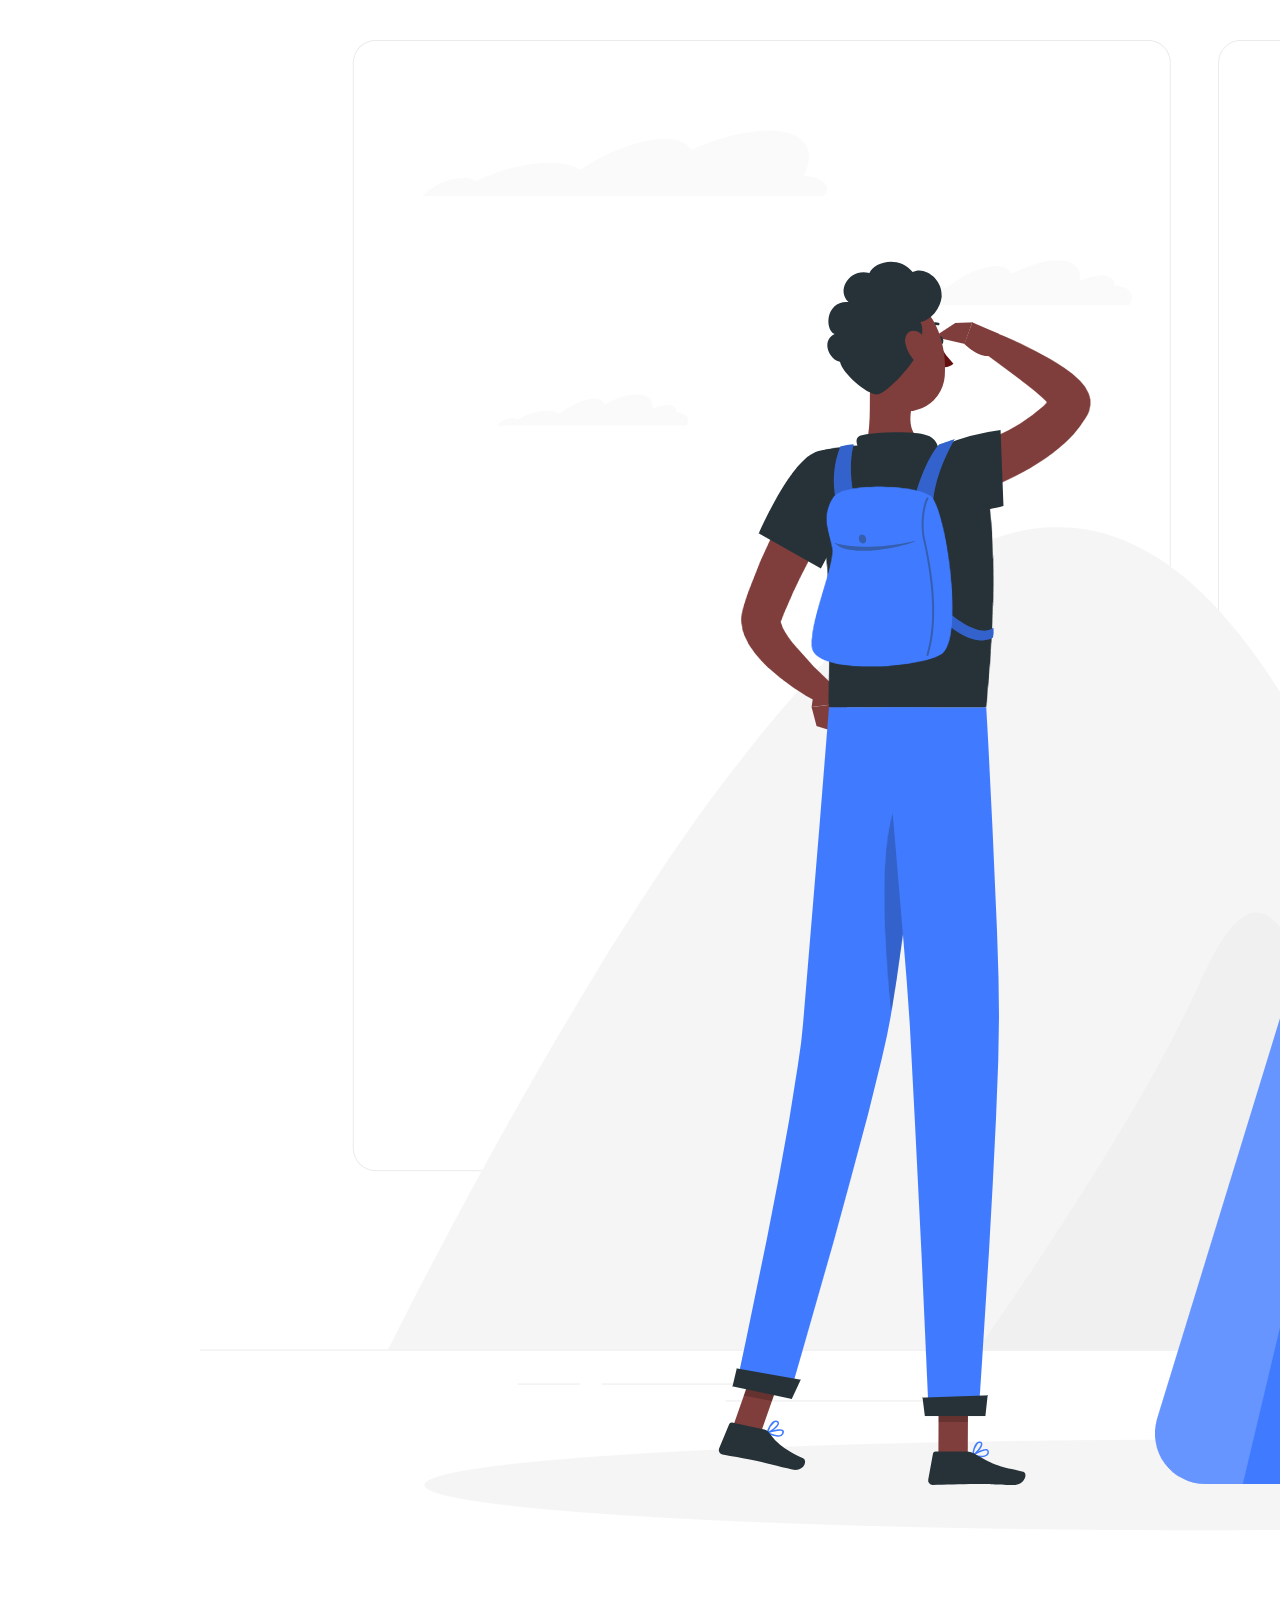
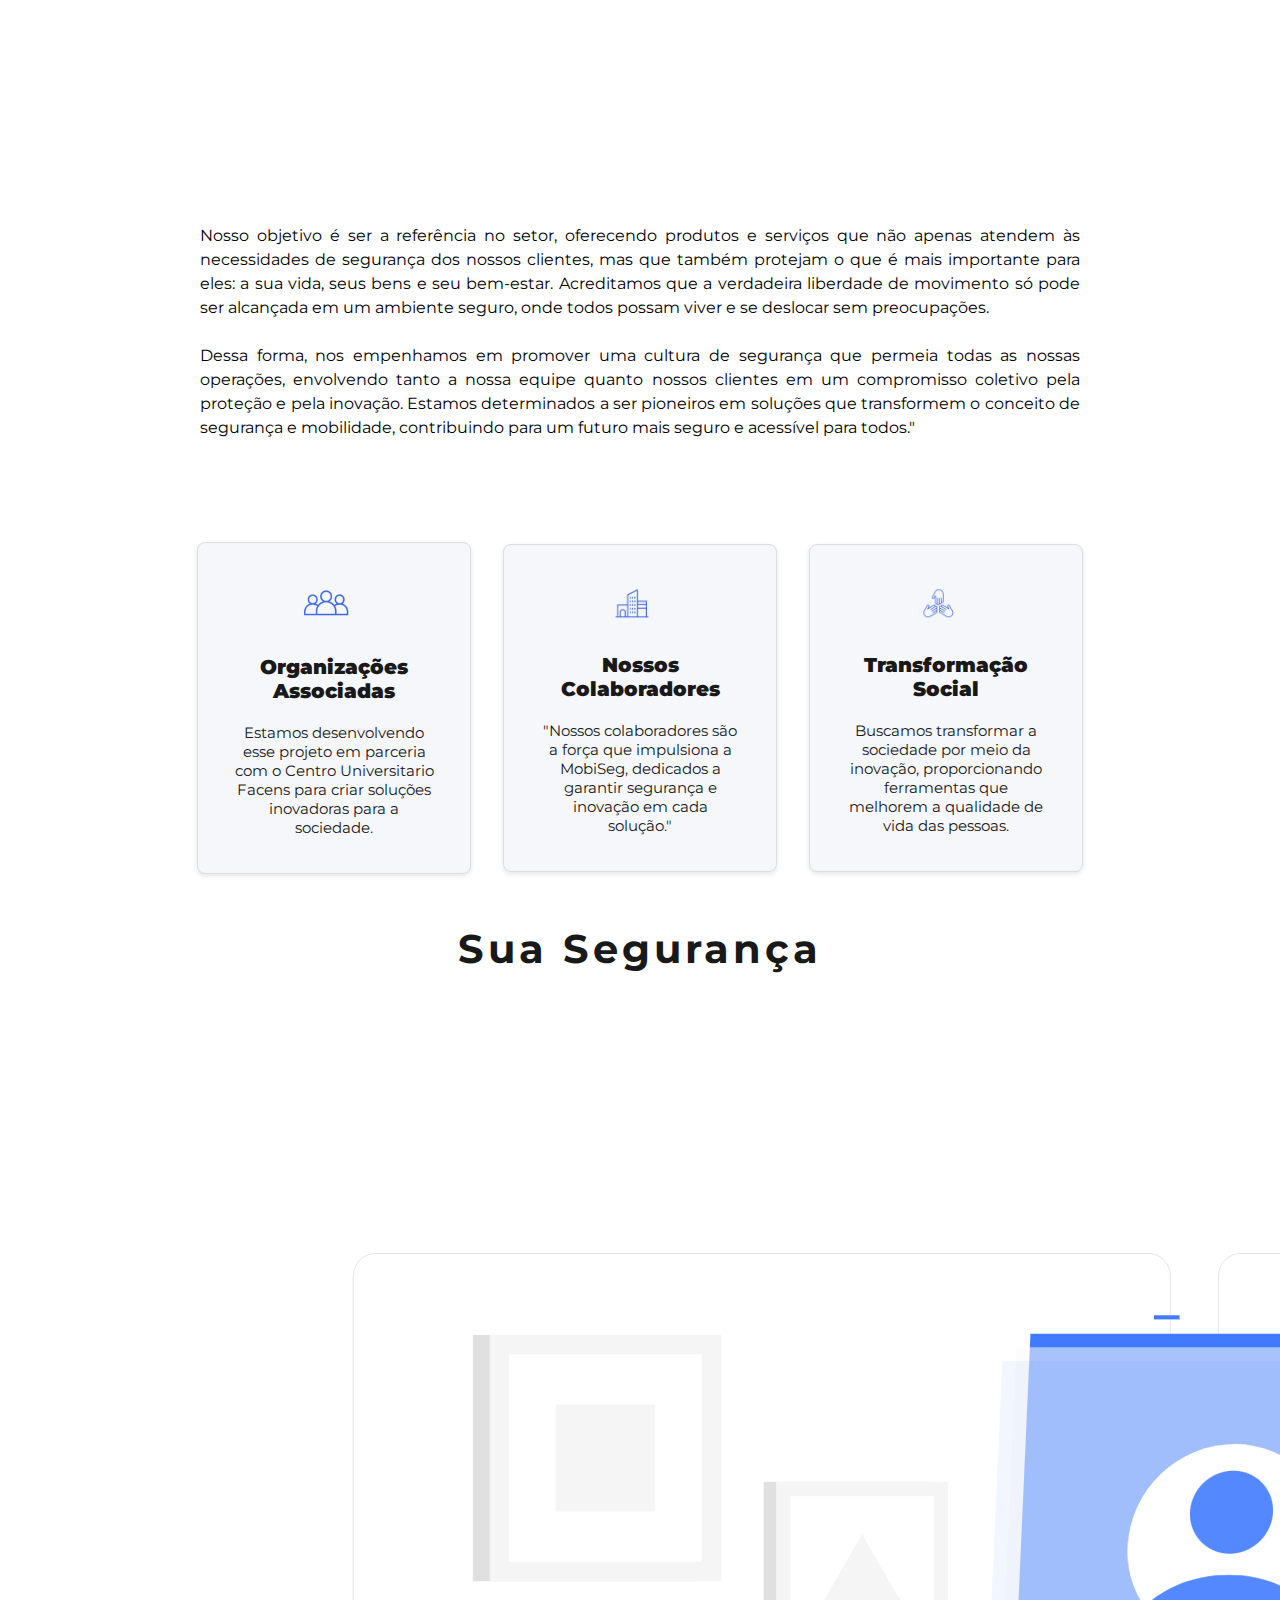
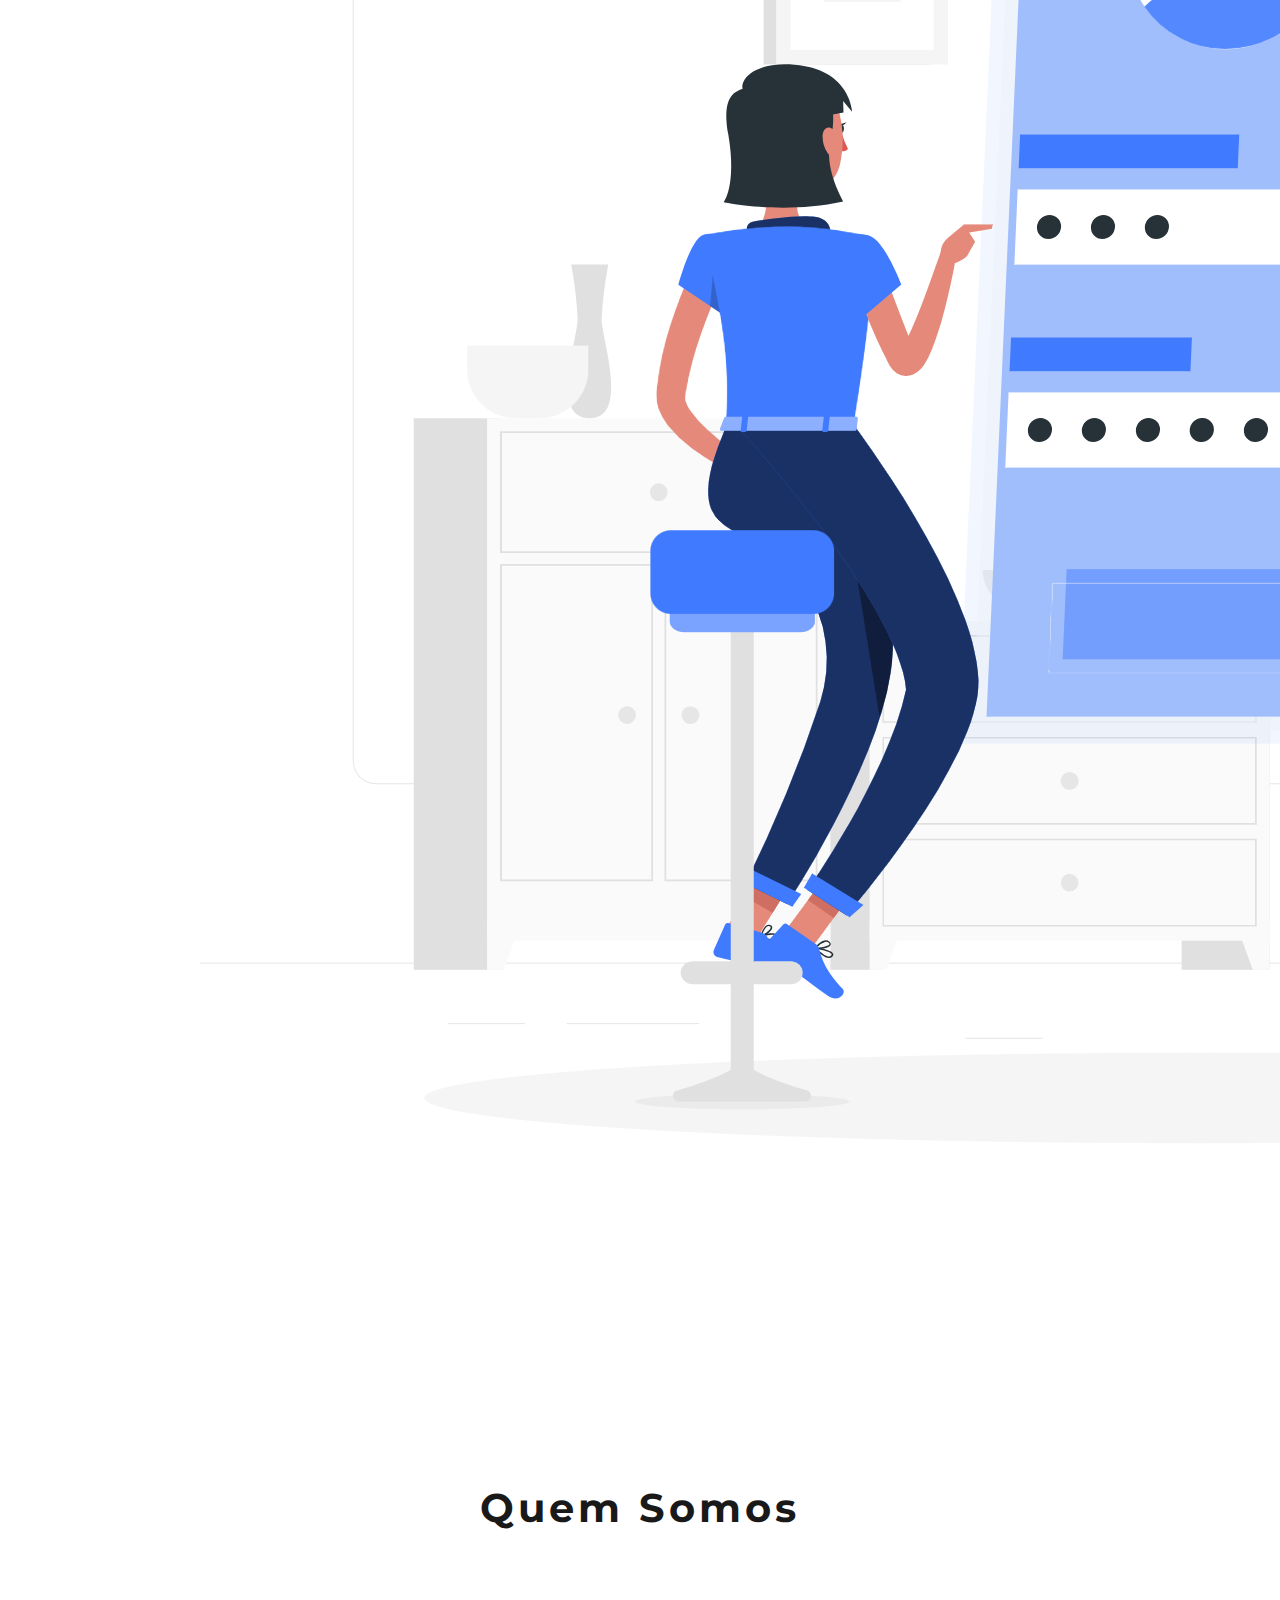
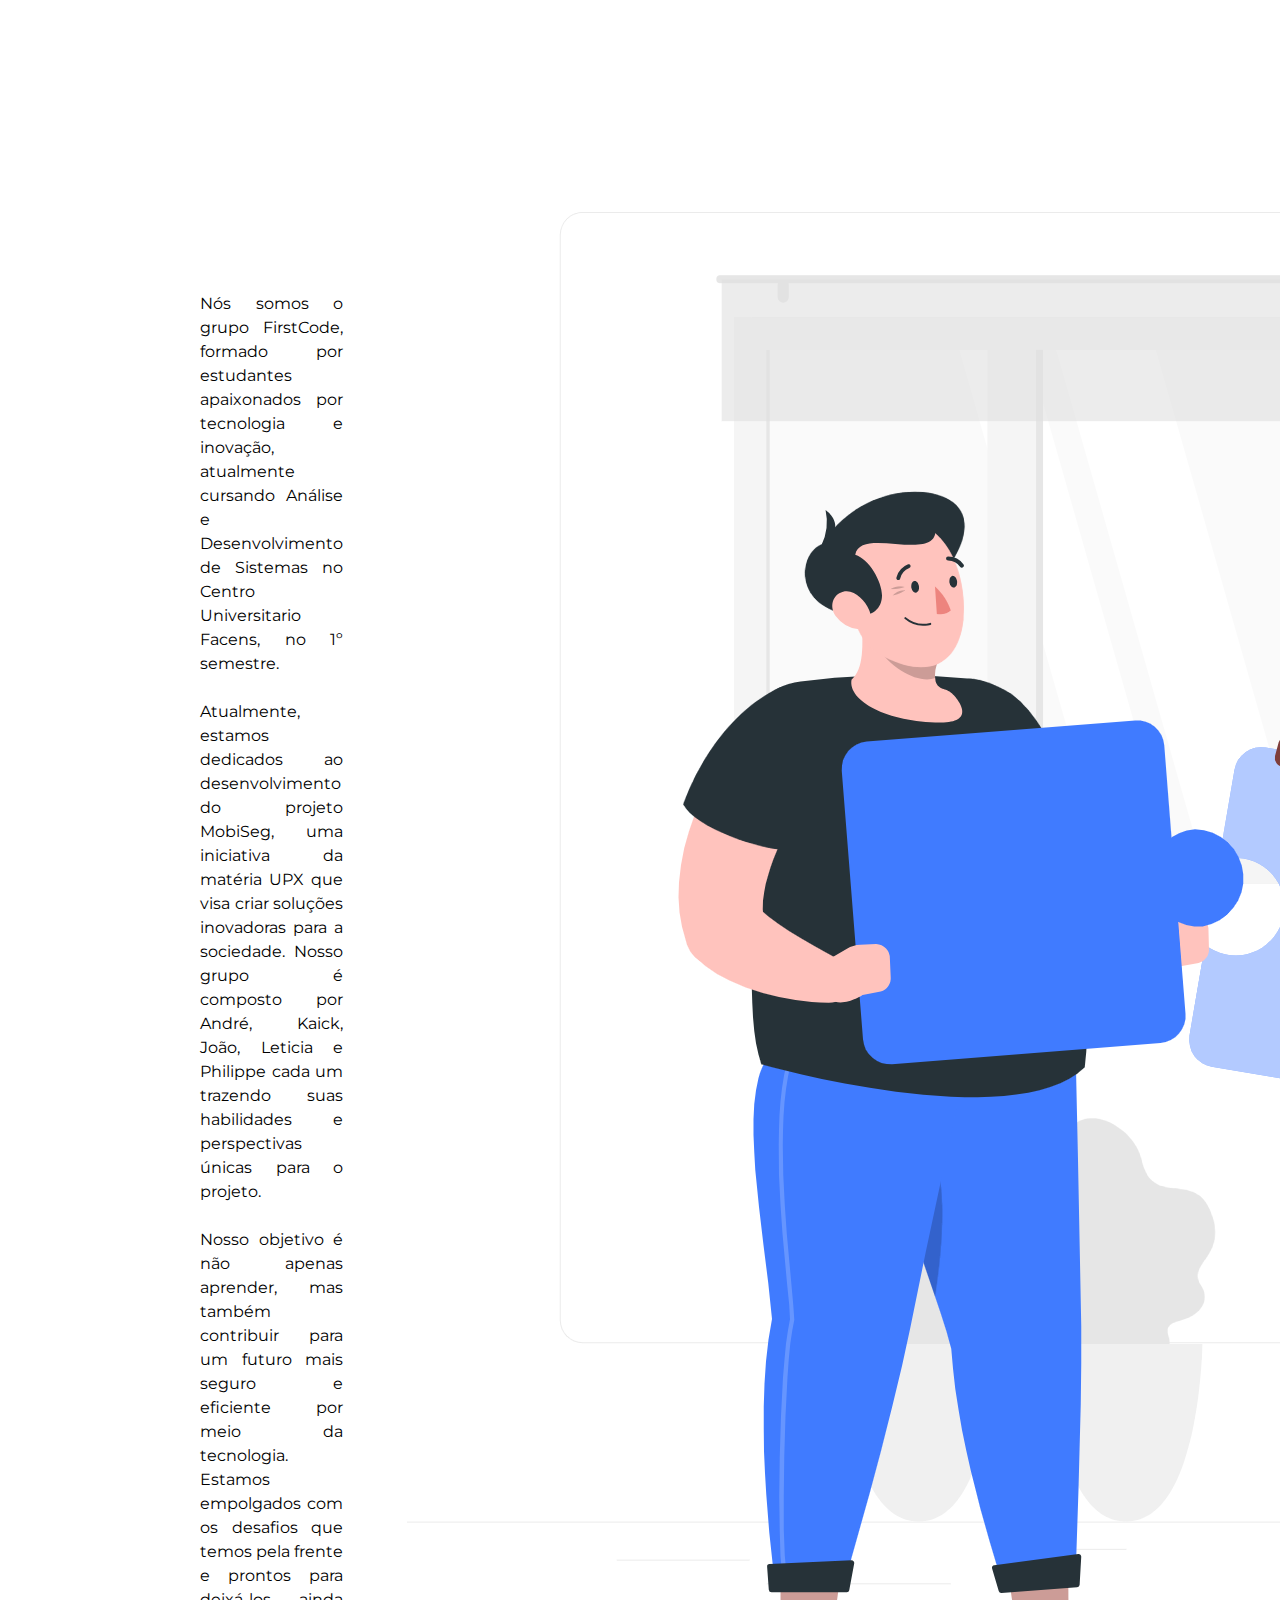
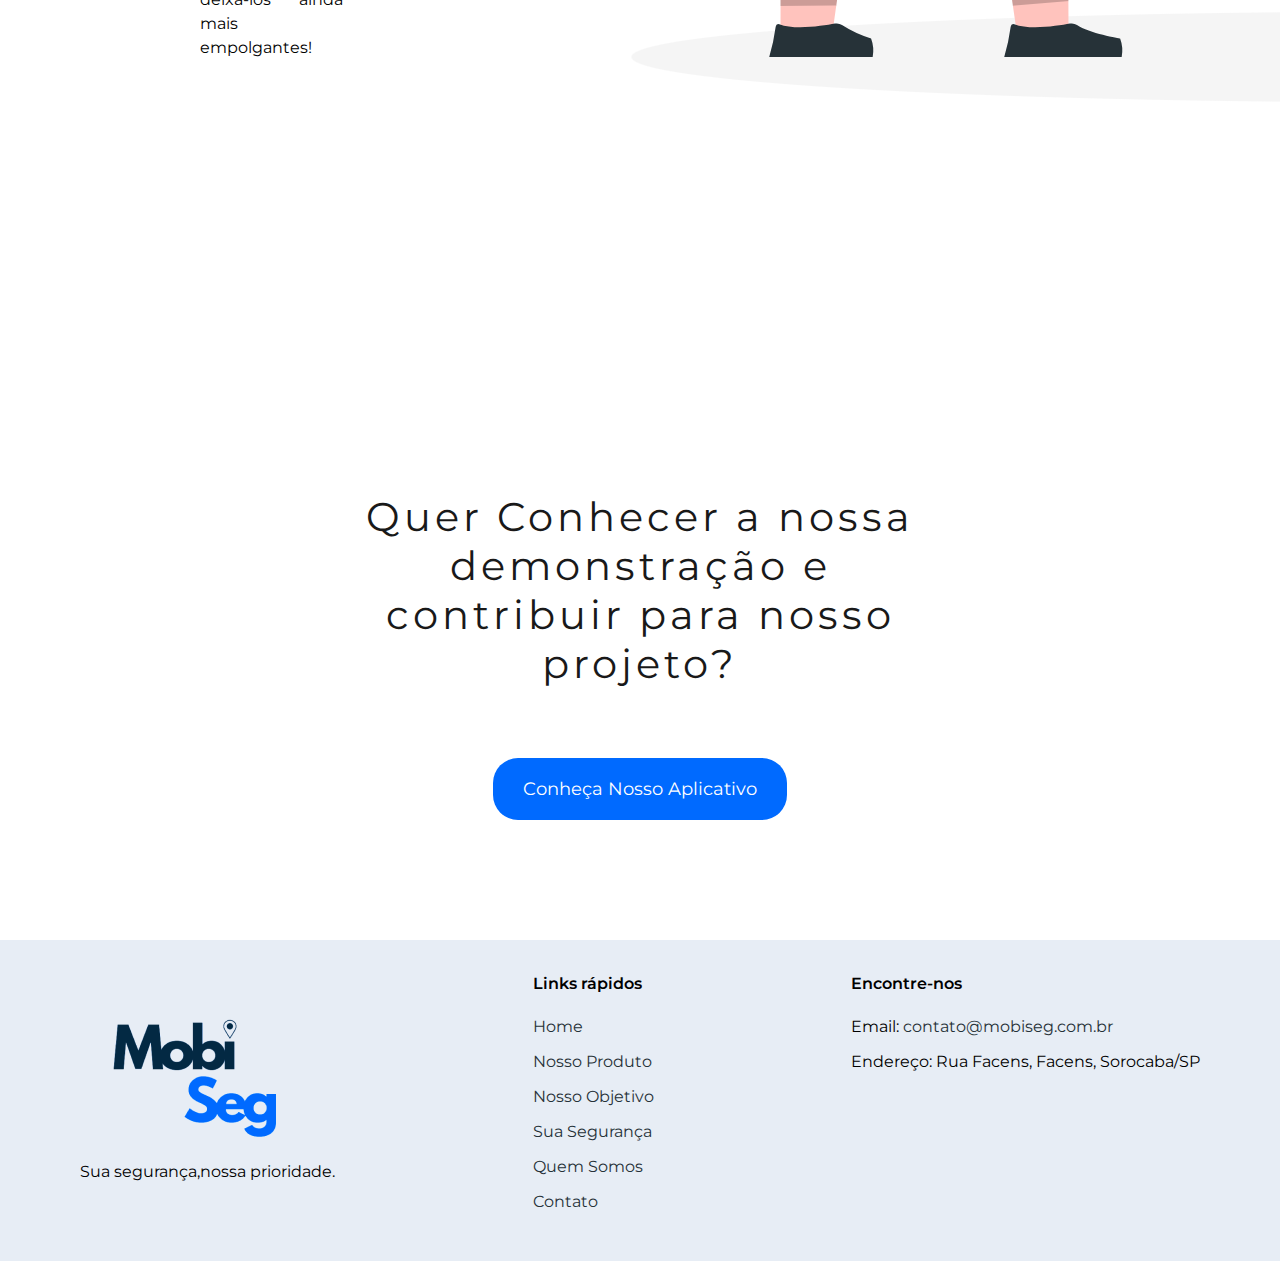
==== commit ba8e2d87: "Update index.html" ====
--- a/index.html
+++ b/index.html
@@ -1,214 +1,248 @@
-<html>
-
-<head>
+<!DOCTYPE html>
+<html lang="en">
+  <head>
     <title>MobiSeg</title>
-    <meta name="description" content="MobiSeg, sua segurança, nossa prioridade.">
-    <link rel="preconnect" href="https://fonts.googleapis.com">
-    <link rel="preconnect" href="https://fonts.gstatic.com" crossorigin>
-    <link href="https://fonts.googleapis.com/css2?family=Montserrat:ital,wght@0,100..900;1,100..900&display=swap" rel="stylesheet">
-    <link rel="shortcut icon" type="imagex/png" href="./img/icon.png">
+    <meta
+      name="description"
+      content="MobiSeg, sua segurança, nossa prioridade."
+    />
+    <link rel="preconnect" href="https://fonts.googleapis.com" />
+    <link rel="preconnect" href="https://fonts.gstatic.com" crossorigin />
+    <link
+      href="https://fonts.googleapis.com/css2?family=Montserrat:ital,wght@0,100..900;1,100..900&display=swap"
+      rel="stylesheet"
+    />
+    <link rel="shortcut icon" type="imagex/png" href="./img/icon.png" />
 
     <!--Cascading Style Sheets-->
-    <link rel="stylesheet" href="styles.css">
+    <link rel="stylesheet" href="styles.css" />
 
     <!--termos-->
-
-    <meta name="adopt-website-id" content="5f9a868d-3889-4080-bf3d-c4d007cd2f57" />
-    <script src="//tag.goadopt.io/injector.js?website_code=5f9a868d-3889-4080-bf3d-c4d007cd2f57" 
-    class="adopt-injector"></script>
-    
-</head>
-
-<body>
+    <meta
+      name="adopt-website-id"
+      content="5f9a868d-3889-4080-bf3d-c4d007cd2f57"
+    />
+    <script
+      src="//tag.goadopt.io/injector.js?website_code=5f9a868d-3889-4080-bf3d-c4d007cd2f57"
+      class="adopt-injector"
+    ></script>
+    <link rel="stylesheet" href="styles.css" />
+    <link rel="stylesheet" href="responsividade.css" />
+  </head>
+  <body>
     <header>
-        <img class="imgLogo" src="img/imgLogo.png" alt="MobiSeg">
-
+      <img class="imgLogo" src="img/imgLogo.png" alt="MobiSeg" />
+
+      <nav>
+        <a href="#nossoProduto">Nosso Produto</a>
+        <a href="#nossoObjetivo">Nosso Objetivo</a>
+        <a href="#suaSeguranca">Sua Segurança</a>
+        <a href="#quemSomos">Quem Somos</a>
+        <a href="#contato">Contato</a>
+      </nav>
+    </header>
+
+    <main>
+      <section id="home">
+        <div>
+          <h1 class="tituloInicioMobiseg">MobiSeg</h1>
+          <h1 class="tituloInicio">Sua segurança, <br />nossa prioridade.</h1>
+          <br />
+          <div class="divBottonsHome">
+            <a href="#demonstracao"
+              ><button class="buttonDemonstracao">Conheça Nosso App</button></a
+            >
+            <a href="#contato"
+              ><button class="buttonContato">Entre em Contato</button></a
+            >
+          </div>
+        </div>
+
+        <img class="imghome" src="img/driver.gif" alt="" />
+      </section>
+
+      <section id="nossoProduto">
+        <h1 class="titulos">Nosso Produto</h1>
+
+        <article class="nossoProduto">
+          <img class="imgNossoProduto" src="img/imgProduto.png" alt="" />
+
+          <div>
+            <p class="paragrafo">
+              Apresentamos nossa inovadora plataforma de monitoramento de roubos
+              e furtos de veículos, desenvolvida para Sorocaba. Esta ferramenta
+              oferece uma visão detalhada e em tempo real das ocorrências,
+              mantendo cidadãos e autoridades informados e seguros. <br /><br />
+              A plataforma reúne dados sobre os locais mais afetados, destacando
+              as regiões de maior incidência através de um mapa de calor que
+              facilita a identificação de padrões e tendências.
+              <br /><br />
+              Isso ajuda os usuários a reconhecer áreas de risco e a planejar
+              estratégias de segurança mais eficazes. Intuitiva e fácil de usar,
+              a plataforma permite acesso rápido às informações mais recentes,
+              incentivando a colaboração entre a comunidade e as autoridades
+              locais para promover um ambiente mais seguro.
+            </p>
+          </div>
+        </article>
+      </section>
+
+      <section id="nossoObjetivo">
+        <h1 class="titulos">Nosso Objetivo</h1>
+        
+        <img class="imgObjetivo" src="img/imgObjetivo.png" alt="" />
+
+          <div>
+            <p class="paragrafo">
+              Nosso objetivo é ser a referência no setor, oferecendo produtos e
+              serviços que não apenas atendem às necessidades de segurança dos
+              nossos clientes, mas que também protejam o que é mais importante
+              para eles: a sua vida, seus bens e seu bem-estar. Acreditamos que
+              a verdadeira liberdade de movimento só pode ser alcançada em um
+              ambiente seguro, onde todos possam viver e se deslocar sem
+              preocupações.
+              <br /><br />
+              Dessa forma, nos empenhamos em promover uma cultura de segurança
+              que permeia todas as nossas operações, envolvendo tanto a nossa
+              equipe quanto nossos clientes em um compromisso coletivo pela
+              proteção e pela inovação. Estamos determinados a ser pioneiros em
+              soluções que transformem o conceito de segurança e mobilidade,
+              contribuindo para um futuro mais seguro e acessível para todos."
+            </p>
+          </div>
+
+      </section>
+
+      <section class="boxCards">
+        <div class="card">
+          <div class="container">
+            <img class="imgcard" src="img/pessoas.png" alt="" />
+            <h4 class="cardTitulo"><b>Organizações Associadas</b></h4>
+            <p class="cardParagrafo">
+              Estamos desenvolvendo esse projeto em parceria com o Centro
+              Universitario Facens para criar soluções inovadoras para a
+              sociedade.
+            </p>
+          </div>
+        </div>
+
+        <div class="card">
+          <div class="container">
+            <img class="imgcard" src="img/predio.png" alt="" />
+            <h4 class="cardTitulo"><b>Nossos Colaboradores</b></h4>
+            <p class="cardParagrafo">
+              "Nossos colaboradores são a força que impulsiona a MobiSeg,
+              dedicados a garantir segurança e inovação em cada solução."
+            </p>
+          </div>
+        </div>
+
+        <div class="card">
+          <div class="container">
+            <img class="imgcard" src="img/mao.png" alt="" />
+            <h4 class="cardTitulo"><b>Transformação Social</b></h4>
+            <p class="cardParagrafo">
+              Buscamos transformar a sociedade por meio da inovação,
+              proporcionando ferramentas que melhorem a qualidade de vida das
+              pessoas.
+            </p>
+          </div>
+        </div>
+      </section>
+
+      <section id="suaSeguranca">
+        <h1 class="titulos">Sua Segurança</h1>
+
+        <article class="suaSeguranca">
+          <img class="imgSeguranca" src="img/imgSeguranca.png" alt="" />
+
+          <div>
+            <p class="paragrafo">
+              A sua segurança é a nossa principal prioridade na MobiSeg.
+              Trabalhamos incansavelmente para desenvolver soluções que não
+              apenas atendem, mas superam as expectativas dos nossos clientes.
+              <br /><br />
+              Acreditamos que um ambiente seguro é essencial para a liberdade de
+              movimento e a tranquilidade de todos.
+              <br /><br />
+              Nossa equipe está constantemente em busca de inovações e
+              melhorias, garantindo que cada produto e serviço oferecido proteja
+              o que há de mais valioso: a vida e o bem-estar de nossos clientes.
+            </p>
+          </div>
+        </article>
+      </section>
+
+      <section id="quemSomos">
+        <h1 class="titulossomos">Quem Somos</h1>
+
+        <article class="quemSomos">
+          <div>
+            <p class="paragrafo">
+              Nós somos o grupo FirstCode, formado por estudantes apaixonados
+              por tecnologia e inovação, atualmente cursando Análise e
+              Desenvolvimento de Sistemas no Centro Universitario Facens, no 1º
+              semestre.
+              <br /><br />
+              Atualmente, estamos dedicados ao desenvolvimento do projeto
+              MobiSeg, uma iniciativa da matéria UPX que visa criar soluções
+              inovadoras para a sociedade. Nosso grupo é composto por André,
+              Kaick, João, Leticia e Philippe cada um trazendo suas habilidades
+              e perspectivas únicas para o projeto.
+              <br /><br />
+              Nosso objetivo é não apenas aprender, mas também contribuir para
+              um futuro mais seguro e eficiente por meio da tecnologia. Estamos
+              empolgados com os desafios que temos pela frente e prontos para
+              deixá-los ainda mais empolgantes!
+            </p>
+          </div>
+
+          <img class="imgQuemSomos" src="img/imgQuemSomos.png" alt="" />
+        </article>
+
+        <section id="demonstracao">
+          <div id="demo">
+            <p class="titulosdemo">
+              Quer Conhecer a nossa demonstração e contribuir para nosso
+              projeto?
+            </p>
+
+            <a href="erro.html"
+              ><button class="buttonDemonstracaoBaixo">
+                Conheça Nosso Aplicativo
+              </button></a
+            >
+          </div>
+        </section>
+      </section>
+    </main>
+
+    <footer id="contato">
+      <div>
+        <img src="img/imgLogo.png" alt="SegMobi" />
+        <p class="paragrafo">Sua segurança,nossa prioridade.</p>
+      </div>
+
+      <div>
+        <strong class="titulo">Links rápidos</strong>
         <nav>
-            <a href="#nossoProduto">Nosso Produto</a>
-            <a href="#nossoObjetivo">Nosso Objetivo</a>
-            <a href="#suaSeguranca">Sua Segurança</a>
-            <a href="#quemSomos">Quem Somos</a>
-            <a href="#contato">Contato</a>
+          <a href="#home">Home</a>
+          <a href="#nossoProduto">Nosso Produto</a>
+          <a href="#nossoObjetivo">Nosso Objetivo</a>
+          <a href="#suaSeguranca">Sua Segurança</a>
+          <a href="#quemSomos">Quem Somos</a>
+          <a href="#contato">Contato</a>
         </nav>
-    </header>
-
-    <main> 
-        
-        <section id="home">
-            
-            <div>
-                <h1 class="tituloInicioMobiseg">MobiSeg</h1>
-                <h1 class="tituloInicio">Sua segurança, <br>nossa prioridade.</h1>
-                <br>
-                <a href="#demonstracao"><button class="buttonDemonstracao">Conheça Nosso Aplicativo</button></a>
-                <a href="#contato"><button class="buttonContato">Entre em Contato</button></a>
-            </div>
-
-            <img class="img3" src="img/driver.gif" alt="">
-
-        </section>
-
-        <section id="nossoProduto">
-            
-            <h1 class="titulos">Nosso Produto</h1>
-
-            <article class="nossoProduto">
-
-                <img class="img" src="img/imgProduto.png" alt="">
-
-                <div>
-                
-                    <p class="paragrafo">Apresentamos nossa inovadora plataforma de monitoramento de roubos e furtos de veículos, desenvolvida para Sorocaba. Esta ferramenta oferece uma visão detalhada e em tempo real das ocorrências, mantendo cidadãos e autoridades informados e seguros.
-                        <br><br>
-                        A plataforma reúne dados sobre os locais mais afetados, destacando as regiões de maior incidência através de um mapa de calor que facilita a identificação de padrões e tendências. 
-                        <br><br>
-                        Isso ajuda os usuários a reconhecer áreas de risco e a planejar estratégias de segurança mais eficazes.
-                        Intuitiva e fácil de usar, a plataforma permite acesso rápido às informações mais recentes, incentivando a colaboração entre a comunidade e as autoridades locais para promover um ambiente mais seguro.
-                    </p>
-                    
-                </div>
-
-            </article>
-
-        </section>
-
-        <section id="nossoObjetivo">
-            
-            <h1 class="titulos">Nosso Objetivo</h1>
-
-            <img class="img2" src="img/imgObjetivo.png" alt="">
-
-                <div>
-                
-                    <p class="paragrafo">
-                        Nosso objetivo é ser a referência no setor, oferecendo produtos e serviços que não apenas atendem às necessidades de segurança dos nossos clientes, mas que também protejam o que é mais importante para eles: a sua vida, seus bens e seu bem-estar. Acreditamos que a verdadeira liberdade de movimento só pode ser alcançada em um ambiente seguro, onde todos possam viver e se deslocar sem preocupações.                    
-                        <br><br>
-                        Dessa forma, nos empenhamos em promover uma cultura de segurança que permeia todas as nossas operações, envolvendo tanto a nossa equipe quanto nossos clientes em um compromisso coletivo pela proteção e pela inovação. Estamos determinados a ser pioneiros em soluções que transformem o conceito de segurança e mobilidade, contribuindo para um futuro mais seguro e acessível para todos."
-                    </p> 
-                    
-                </div>
-
-                <section class="boxCards">
-            
-                    <div class="card">
-                        <div class="container">
-                            <img class="imgCard" src="img/pessoas.png" alt="">
-                            <h4 class="cardTitulo"><b>Organizações Associadas</b></h4> 
-                            <p class="cardParagrafo">Estamos desenvolvendo esse projeto em parceria com o Centro Universitario Facens para criar soluções inovadoras para a sociedade.</p> 
-                        </div>
-                    </div>
-        
-                    <div class="card">
-                        <div class="container">
-                            <img class="imgCard" src="img/predio.png" alt="">
-                            <h4 class="cardTitulo"><b>Nossos Colaboradores</b></h4> 
-                            <p class="cardParagrafo">"Nossos colaboradores são a força que impulsiona a MobiSeg, dedicados a garantir segurança e inovação em cada solução."</p> 
-                        </div>
-                    </div>
-
-                    <div class="card">
-                        <div class="container">
-                            <img class="imgCard" src="img/mao.png" alt="">
-                            <h4 class="cardTitulo"><b>Transformação Social</b></h4> 
-                            <p class="cardParagrafo">Buscamos transformar a sociedade por meio da inovação, proporcionando ferramentas que melhorem a qualidade de vida das pessoas.</p> 
-                        </div>
-                    </div>
-
-                </section>
-
-        </section>
-
-        <section id="suaSeguranca">
-            
-            <h1 class="titulos">Sua Segurança</h1>
-
-            <article class="suaSeguranca">
-
-                <img class="img" src="img/imgSeguranca.png" alt="">
-
-                <div>
-                
-                    <p class="paragrafo">
-                        A sua segurança é a nossa principal prioridade na MobiSeg. Trabalhamos incansavelmente para desenvolver soluções que não apenas atendem, mas superam as expectativas dos nossos clientes. 
-                        <br><br>
-                        Acreditamos que um ambiente seguro é essencial para a liberdade de movimento e a tranquilidade de todos.
-                        <br><br> 
-                        Nossa equipe está constantemente em busca de inovações e melhorias, garantindo que cada produto e serviço oferecido proteja o que há de mais valioso: a vida e o bem-estar de nossos clientes.
-                    </p>
-                    
-                </div>
-
-            </article>
-
-        </section>
-
-        <section id="quemSomos">
-            
-            <h1 class="titulossomos">Quem Somos</h1>
-
-            <article class="quemSomos">
-
-                <div>
-                
-                    <p class="paragrafo">
-                        Nós somos o grupo FirstCode, formado por estudantes apaixonados por tecnologia e inovação, atualmente cursando Análise e Desenvolvimento de Sistemas no Centro Universitario Facens, 
-                        no 1º semestre. 
-                        <br><br>
-                        Atualmente, estamos dedicados ao desenvolvimento do projeto MobiSeg, uma iniciativa da matéria UPX que visa criar soluções inovadoras para a sociedade. 
-                        Nosso grupo é composto por André, Kaick, João, Leticia e Philippe cada um trazendo suas habilidades e perspectivas únicas para o projeto.
-                        <br><br>
-                        Nosso objetivo é não apenas aprender, mas também contribuir para um futuro mais seguro e eficiente por meio da tecnologia. Estamos empolgados com os desafios que temos pela frente 
-                        e prontos para deixá-los ainda mais empolgantes!    
-                    </p>
-                    
-                </div>
-
-                <img class="img" src="img/imgQuemSomos.png" alt="">
-
-            </article>
-
-        </section>
-
-        <section id="demonstracao">
-    
-                <div id="demo">
-                
-                    <p class="titulosdemo">
-                        Quer Conhecer a nossa demonstração e contribuir para nosso projeto?
-                    </p>
-
-                    <a href="erro.html"><button class="buttonDemonstracaoBaixo">Conheça Nosso Aplicativo</button></a>
-                    
-                </div>
-
-        </section>
-
-    </main>
-
-    <footer id="contato">
-        <div>
-            <img src="img/imgLogo.png" alt="SegMobi">
-            <p class="paragrafo">Sua segurança,nossa prioridade.</p>
-        </div>
-
-        <div>
-            <strong class="titulo">Links rápidos</strong>
-            <nav>
-                <a href="#home">Home</a>
-                <a href="#nossoProduto">Nosso Produto</a>
-                <a href="#nossoObjetivo">Nosso Objetivo</a>
-                <a href="#suaSeguranca">Sua Segurança</a>
-                <a href="#quemSomos">Quem Somos</a>
-                <a href="#contato">Contato</a>
-            </nav>
-        </div>
-
-        <div>
-            <strong class="titulo">Encontre-nos</strong>
-            <p>Email: <a href="mailto:contato@mobiseg.com.br">contato@mobiseg.com.br</a></p>
-            <p>Endereço: Rua Facens, Facens, Sorocaba/SP</p>
-        </div>
-    </footer>   
-</body>
-
+      </div>
+
+      <div>
+        <strong class="titulo">Encontre-nos</strong>
+        <p>
+          Email:
+          <a href="mailto:contato@mobiseg.com.br">contato@mobiseg.com.br</a>
+        </p>
+        <p>Endereço: Rua Facens, Facens, Sorocaba/SP</p>
+      </div>
+    </footer>
+  </body>
 </html>
